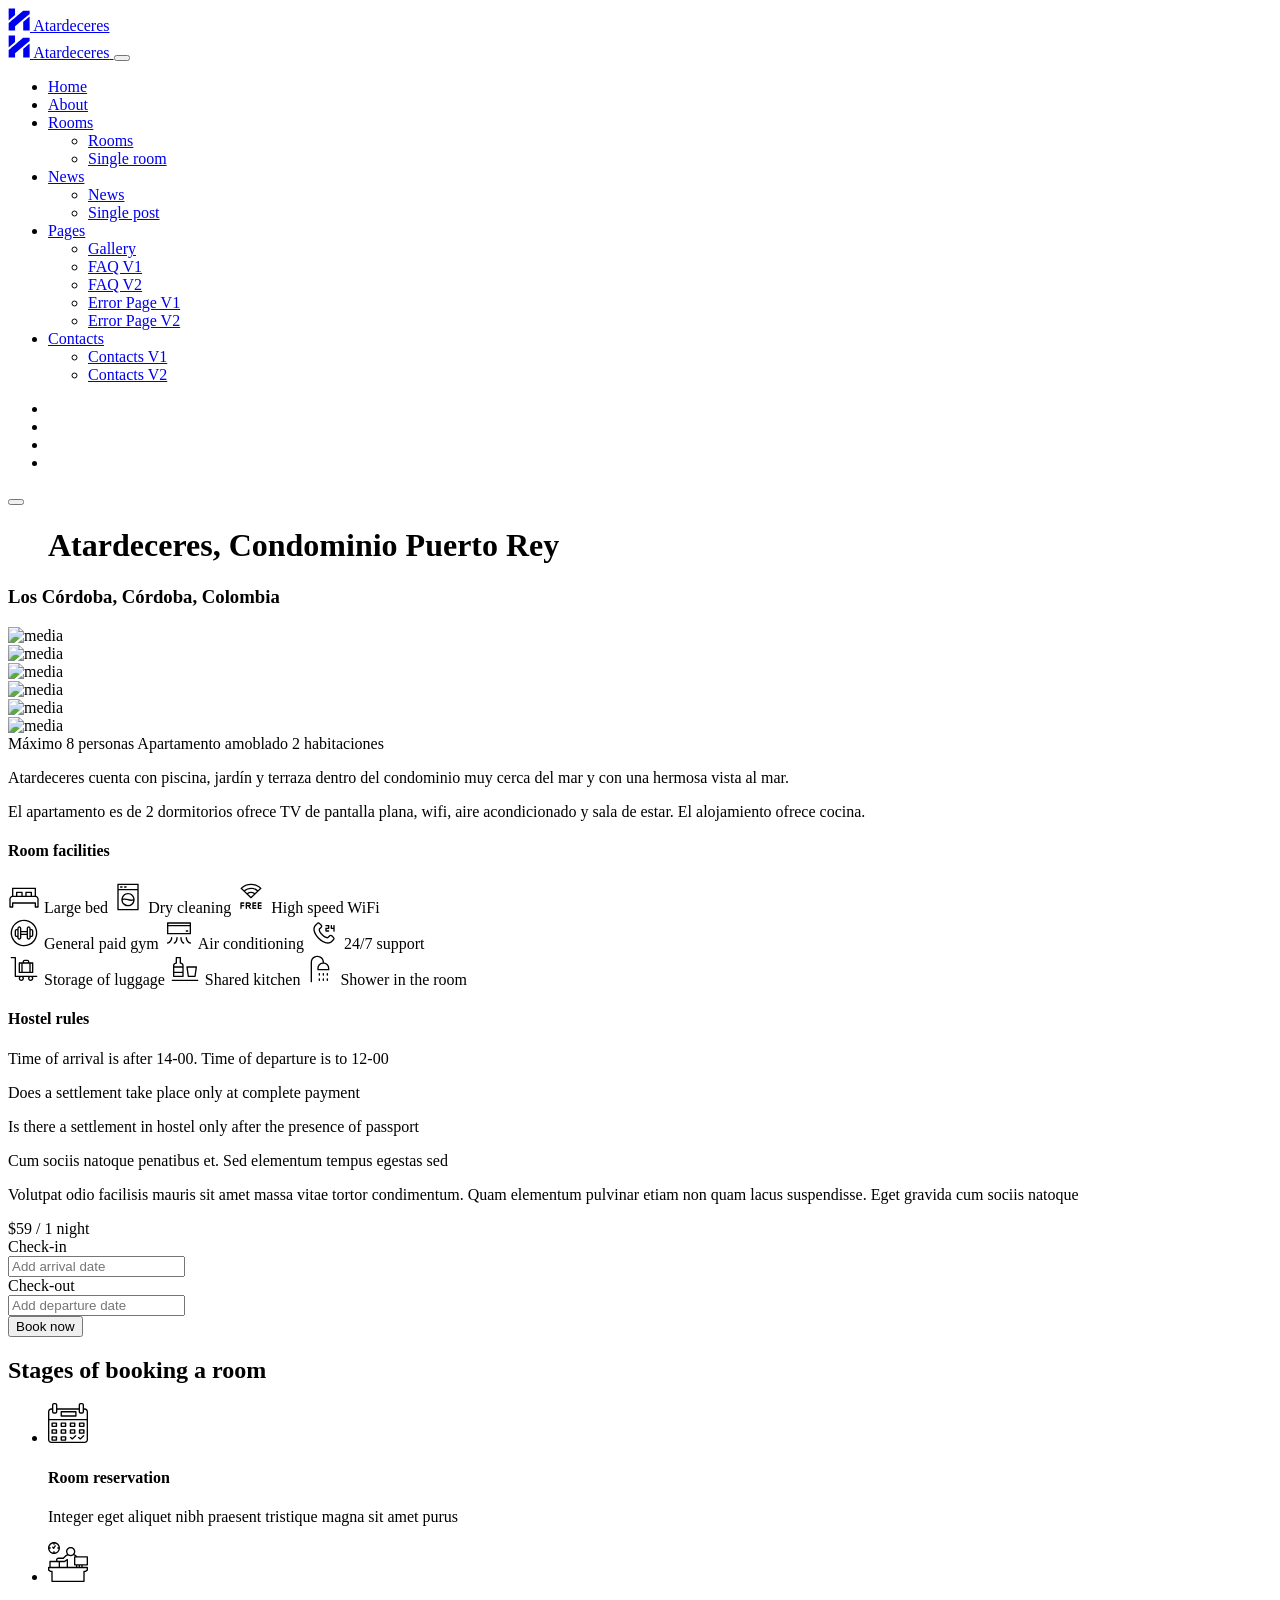
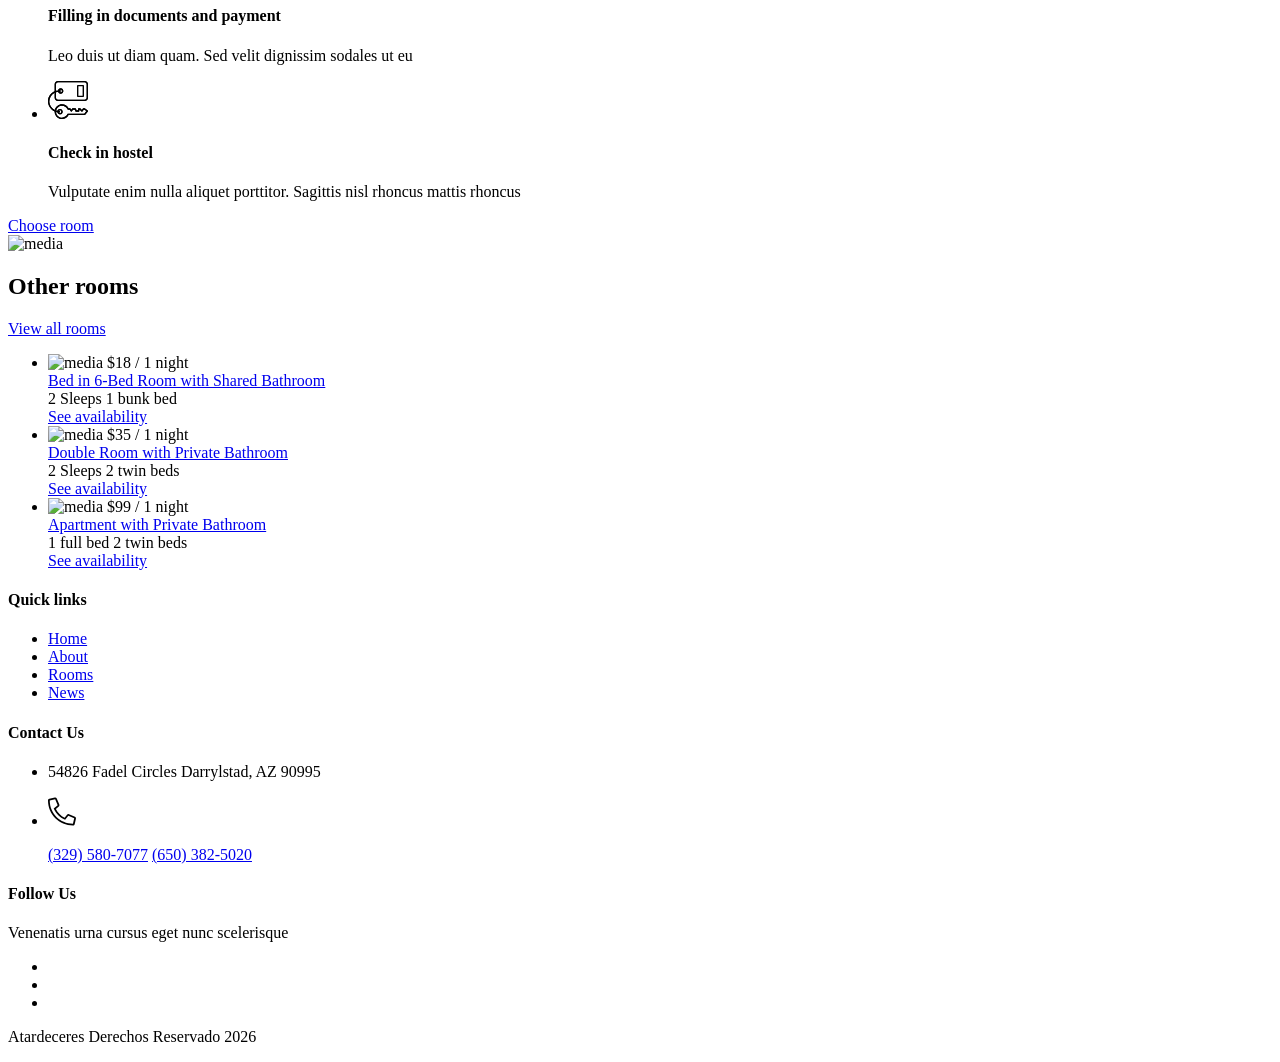
==== room.html @ 6c469a69 "Update room.html" ====
<!DOCTYPE html>
<html lang="es">
    <head>
        <meta charset="UTF-8" />
        <meta name="viewport" content="width=device-width, initial-scale=1.0, minimum-scale=1.0" />
        <meta http-equiv="X-UA-Compatible" content="ie=edge" />
        <title>Atardeceres | Alojamiento en Condominio Puerto Rey, Córdoba, Colombia</title>
        <script id="www-widgetapi-script" src="https://s.ytimg.com/yts/jsbin/www-widgetapi-vflS50iB-/www-widgetapi.js" async=""></script>
        <script src="https://www.youtube.com/player_api"></script>
        <link rel="stylesheet preload" as="style" href="css/preload.min.css" />
        <link rel="stylesheet preload" as="style" href="css/icomoon.css" />
        <link rel="stylesheet preload" as="style" href="css/libs.min.css" />

        <link rel="stylesheet" href="css/room.min.css" />
    </head>
    <body>
        <header class="header d-flex align-items-center" data-page="room">
            <div class="container position-relative d-flex justify-content-between align-items-center">
                <a class="brand d-flex align-items-center" href="index.html">
                    <span class="brand_logo theme-element">
                        <svg id="brandHeader" width="22" height="23" viewBox="0 0 22 23" fill="none" xmlns="http://www.w3.org/2000/svg">
                            <path
                                fill-rule="evenodd"
                                clip-rule="evenodd"
                                d="M7.03198 3.80281V7.07652L3.86083 9.75137L0.689673 12.4263L0.667474 6.56503C0.655304 3.34138 0.663875 0.654206 0.686587 0.593579C0.71907 0.506918 1.4043 0.488223 3.87994 0.506219L7.03198 0.529106V3.80281ZM21.645 4.36419V5.88433L17.0383 9.76316C14.5046 11.8966 11.2263 14.6552 9.75318 15.8934L7.07484 18.145V20.3225V22.5H3.85988H0.64502L0.667303 18.768L0.689673 15.036L2.56785 13.4609C3.60088 12.5946 6.85989 9.85244 9.81009 7.36726L15.1741 2.84867L18.4096 2.8464L21.645 2.84413V4.36419ZM21.645 15.5549V22.5H18.431H15.217V18.2638V14.0274L15.4805 13.7882C15.8061 13.4924 21.5939 8.61606 21.6236 8.61248C21.6353 8.61099 21.645 11.7351 21.645 15.5549Z"
                                fill="currentColor"
                            />
                        </svg>
                    </span>
                    <span class="brand_name">Atardeceres</span>
                </a>
                <div class="header_offcanvas offcanvas offcanvas-end" id="menuOffcanvas">
                    <div class="header_offcanvas-header d-flex justify-content-between align-content-center">
                        <a class="brand d-flex align-items-center" href="index.html">
                            <span class="brand_logo theme-element">
                                <svg
                                    id="brandOffset"
                                    width="22"
                                    height="23"
                                    viewBox="0 0 22 23"
                                    fill="none"
                                    xmlns="http://www.w3.org/2000/svg"
                                >
                                    <path
                                        fill-rule="evenodd"
                                        clip-rule="evenodd"
                                        d="M7.03198 3.80281V7.07652L3.86083 9.75137L0.689673 12.4263L0.667474 6.56503C0.655304 3.34138 0.663875 0.654206 0.686587 0.593579C0.71907 0.506918 1.4043 0.488223 3.87994 0.506219L7.03198 0.529106V3.80281ZM21.645 4.36419V5.88433L17.0383 9.76316C14.5046 11.8966 11.2263 14.6552 9.75318 15.8934L7.07484 18.145V20.3225V22.5H3.85988H0.64502L0.667303 18.768L0.689673 15.036L2.56785 13.4609C3.60088 12.5946 6.85989 9.85244 9.81009 7.36726L15.1741 2.84867L18.4096 2.8464L21.645 2.84413V4.36419ZM21.645 15.5549V22.5H18.431H15.217V18.2638V14.0274L15.4805 13.7882C15.8061 13.4924 21.5939 8.61606 21.6236 8.61248C21.6353 8.61099 21.645 11.7351 21.645 15.5549Z"
                                        fill="currentColor"
                                    />
                                </svg>
                            </span>
                            <span class="brand_name">Atardeceres</span>
                        </a>
                        <button class="close" type="button" data-bs-dismiss="offcanvas">
                            <i class="icon-close--entypo"></i>
                        </button>
                    </div>
                    <nav class="header_nav">
                        <ul class="header_nav-list">
                            <li class="header_nav-list_item">
                                <a class="nav-item" href="index.html" data-page="home">Home</a>
                            </li>
                            <li class="header_nav-list_item">
                                <a class="nav-item" href="about.html" data-page="about">About</a>
                            </li>
                            <li class="header_nav-list_item dropdown">
                                <a
                                    class="nav-link dropdown-toggle d-inline-flex align-items-center"
                                    href="rooms.html"
                                    data-bs-toggle="collapse"
                                    data-bs-target="#roomMenu"
                                    aria-expanded="false"
                                    aria-controls="roomMenu"
                                    data-page="rooms"
                                >
                                    Rooms
                                    <i class="icon-chevron_down--entypo icon"></i>
                                </a>
                                <div class="dropdown-menu collapse" id="roomMenu">
                                    <ul class="dropdown-list">
                                        <li class="list-item" data-main="true">
                                            <a class="dropdown-item nav-item" data-page="rooms" href="rooms.html">Rooms</a>
                                        </li>
                                        <li class="list-item">
                                            <a class="dropdown-item nav-item" data-page="room" href="room.html">Single room</a>
                                        </li>
                                    </ul>
                                </div>
                            </li>
                            <li class="header_nav-list_item dropdown">
                                <a
                                    class="nav-link dropdown-toggle d-inline-flex align-items-center"
                                    href="news.html"
                                    data-bs-toggle="collapse"
                                    data-bs-target="#newsMenu"
                                    aria-expanded="false"
                                    aria-controls="newsMenu"
                                    data-page="news"
                                >
                                    News
                                    <i class="icon-chevron_down--entypo icon"></i>
                                </a>
                                <div class="dropdown-menu collapse" id="newsMenu">
                                    <ul class="dropdown-list">
                                        <li class="list-item" data-main="true">
                                            <a class="dropdown-item nav-item" data-page="news" href="news.html">News</a>
                                        </li>
                                        <li class="list-item">
                                            <a class="dropdown-item nav-item" data-page="post" href="post.html">Single post</a>
                                        </li>
                                    </ul>
                                </div>
                            </li>
                            <li class="header_nav-list_item dropdown">
                                <a
                                    class="nav-link dropdown-toggle d-inline-flex align-items-center"
                                    href="#"
                                    data-bs-toggle="collapse"
                                    data-bs-target="#pagesMenu"
                                    aria-expanded="false"
                                    aria-controls="pagesMenu"
                                >
                                    Pages
                                    <i class="icon-chevron_down--entypo icon"></i>
                                </a>
                                <div class="dropdown-menu collapse" id="pagesMenu">
                                    <ul class="dropdown-list">
                                        <li class="list-item">
                                            <a class="dropdown-item nav-item" data-page="gallery" href="gallery.html">Gallery</a>
                                        </li>
                                        <li class="list-item">
                                            <a class="dropdown-item nav-item" data-page="faq01" href="faq.html">FAQ V1</a>
                                        </li>
                                        <li class="list-item">
                                            <a class="dropdown-item nav-item" data-page="faq02" href="faq2.html">FAQ V2</a>
                                        </li>
                                        <li class="list-item">
                                            <a class="dropdown-item nav-item" data-page="error01" href="error.html">Error Page V1</a>
                                        </li>
                                        <li class="list-item">
                                            <a class="dropdown-item nav-item" data-page="error02" href="404.html">Error Page V2</a>
                                        </li>
                                    </ul>
                                </div>
                            </li>
                            <li class="header_nav-list_item dropdown">
                                <a
                                    class="nav-link nav-link--contacts dropdown-toggle d-inline-flex align-items-center"
                                    href="#"
                                    data-bs-toggle="collapse"
                                    data-bs-target="#contactsMenu"
                                    aria-expanded="false"
                                    aria-controls="contactsMenu"
                                >
                                    Contacts
                                    <i class="icon-chevron_down--entypo icon"></i>
                                </a>
                                <div class="dropdown-menu collapse" id="contactsMenu">
                                    <ul class="dropdown-list">
                                        <li class="list-item">
                                            <a class="dropdown-item nav-item" data-page="contacts01" href="contacts.html">Contacts V1</a>
                                        </li>
                                        <li class="list-item">
                                            <a class="dropdown-item nav-item" data-page="contacts02" href="contacts2.html">Contacts V2</a>
                                        </li>
                                    </ul>
                                </div>
                            </li>
                        </ul>
                    </nav>
                    <ul class="socials d-flex align-items-center">
                        <li class="list-item">
                            <a class="link" href="">
                                <i class="icon-facebook"></i>
                            </a>
                        </li>
                        <li class="list-item">
                            <a class="link" href="">
                                <i class="icon-instagram"></i>
                            </a>
                        </li>
                        <li class="list-item">
                            <a class="link" href="">
                                <i class="icon-twitter"></i>
                            </a>
                        </li>
                        <li class="list-item">
                            <a class="link" href="">
                                <i class="icon-whatsapp"></i>
                            </a>
                        </li>
                    </ul>
                </div>
                <button class="header_trigger d-lg-none" type="button" data-bs-toggle="offcanvas" data-bs-target="#menuOffcanvas">
                    <i class="icon-stream"></i>
                </button>
            </div>
        </header>
        <header class="page">
            <div class="container">
                <ul class="breadcrumbs d-flex flex-wrap align-content-center">
                        <h1 class="page_title">Atardeceres, Condominio Puerto Rey</h1>
                </ul>
                <h3 class="page_title">Los Córdoba, Córdoba, Colombia</h3>
            </div>
        </header>
        <!-- single room content start -->
        <main>
            <!-- room section start -->
            <div class="room section">
                <div class="container">
                    <div class="room_main d-lg-flex flex-wrap align-items-start">
                        <div class="room_main-slider col-12 d-lg-flex">
                            <div class="room_main-slider_view col-lg-8">
                                <div class="swiper-wrapper">
                                    <div class="swiper-slide">
                                        <picture>
                                            <source data-srcset="img/placeholder.jpg" srcset="img/placeholder.jpg" />
                                            <img class="lazy" data-src="img/placeholder.jpg" src="img/placeholder.jpg" alt="media" />
                                        </picture>
                                    </div>
                                    <div class="swiper-slide">
                                        <picture>
                                            <source data-srcset="img/placeholder.jpg" srcset="img/placeholder.jpg" />
                                            <img class="lazy" data-src="img/placeholder.jpg" src="img/placeholder.jpg" alt="media" />
                                        </picture>
                                    </div>
                                    <div class="swiper-slide">
                                        <picture>
                                            <source data-srcset="img/placeholder.jpg" srcset="img/placeholder.jpg" />
                                            <img class="lazy" data-src="img/placeholder.jpg" src="img/placeholder.jpg" alt="media" />
                                        </picture>
                                    </div>
                                </div>
                                <div class="swiper-controls d-flex align-items-center justify-content-between">
                                    <a class="swiper-button-prev d-inline-flex align-items-center justify-content-center" href="#">
                                        <i class="icon-arrow_left icon"></i>
                                    </a>
                                    <a class="swiper-button-next d-inline-flex align-items-center justify-content-center" href="#">
                                        <i class="icon-arrow_right icon"></i>
                                    </a>
                                </div>
                            </div>
                            <div class="room_main-slider_thumbs">
                                <div class="swiper-wrapper">
                                    <div class="swiper-slide">
                                        <picture>
                                            <source data-srcset="img/placeholder.jpg" srcset="img/placeholder.jpg" />
                                            <img class="lazy" data-src="img/placeholder.jpg" src="img/placeholder.jpg" alt="media" />
                                        </picture>
                                    </div>
                                    <div class="swiper-slide">
                                        <picture>
                                            <source data-srcset="img/placeholder.jpg" srcset="img/placeholder.jpg" />
                                            <img class="lazy" data-src="img/placeholder.jpg" src="img/placeholder.jpg" alt="media" />
                                        </picture>
                                    </div>
                                    <div class="swiper-slide">
                                        <picture>
                                            <source data-srcset="img/placeholder.jpg" srcset="img/placeholder.jpg" />
                                            <img class="lazy" data-src="img/placeholder.jpg" src="img/placeholder.jpg" alt="media" />
                                        </picture>
                                    </div>
                                </div>
                            </div>
                        </div>
                        <div class="room_main-info col-lg-8">
                            <div class="amenities d-flex flex-wrap align-items-center">
                                <span class="amenities_item d-inline-flex align-items-center">
                                    <i class="icon-user icon"></i>
                                    Máximo 8 personas
                                </span>
                                <span class="amenities_item d-inline-flex align-items-center">
                                    <i class="icon-twin_bed icon"></i>
                                    Apartamento amoblado
                                </span>
                                <span class="amenities_item d-inline-flex align-items-center">
                                    <i class="icon-bunk_bed icon"></i>
                                    2 habitaciones
                                </span>
                            </div>
                            <div class="description">
                                <p class="description_text">
                                    Atardeceres cuenta con piscina, jardín y terraza dentro del condominio muy cerca del mar y con una hermosa vista al mar.
                                </p>
                                <p class="description_text">
                                    El apartamento es de 2 dormitorios ofrece TV de pantalla plana, wifi, aire acondicionado y sala de estar. El alojamiento ofrece cocina.
                                </p>
                            </div>
                            <section class="facilities">
                                <h4 class="facilities_header">Room facilities</h4>
                                <div class="facilities_list d-sm-flex flex-wrap">
                                    <div class="facilities_list-block">
                                        <span class="facilities_list-block_item d-flex align-items-center">
                                            <span class="icon">
                                                <svg
                                                    width="32"
                                                    height="32"
                                                    viewBox="0 0 32 32"
                                                    fill="none"
                                                    xmlns="http://www.w3.org/2000/svg"
                                                >
                                                    <path
                                                        d="M27.9997 14.7341V7.33329C27.9997 7.15648 27.9294 6.98691 27.8044 6.86189C27.6794 6.73686 27.5098 6.66663 27.333 6.66663H4.66634C4.48953 6.66663 4.31996 6.73686 4.19494 6.86189C4.06991 6.98691 3.99967 7.15648 3.99967 7.33329V14.7341C3.24737 14.8887 2.57136 15.2979 2.0856 15.8928C1.59985 16.4877 1.33405 17.2319 1.33301 18V26C1.33301 26.1768 1.40325 26.3463 1.52827 26.4714C1.65329 26.5964 1.82286 26.6666 1.99967 26.6666H4.66634C4.84315 26.6666 5.01272 26.5964 5.13775 26.4714C5.26277 26.3463 5.33301 26.1768 5.33301 26V22.6666H26.6663V26C26.6663 26.1768 26.7366 26.3463 26.8616 26.4714C26.9866 26.5964 27.1562 26.6666 27.333 26.6666H29.9997C30.1765 26.6666 30.3461 26.5964 30.4711 26.4714C30.5961 26.3463 30.6663 26.1768 30.6663 26V18C30.6654 17.2319 30.3996 16.4877 29.9138 15.8928C29.4281 15.2979 28.752 14.8886 27.9997 14.7341ZM5.33301 7.99996H26.6663V14.6666H23.9997V11.3333C23.9997 11.1565 23.9294 10.9869 23.8044 10.8619C23.6794 10.7369 23.5098 10.6666 23.333 10.6666H17.9997C17.8229 10.6666 17.6533 10.7369 17.5283 10.8619C17.4032 10.9869 17.333 11.1565 17.333 11.3333V14.6666H14.6663V11.3333C14.6663 11.1565 14.5961 10.9869 14.4711 10.8619C14.3461 10.7369 14.1765 10.6666 13.9997 10.6666H8.66634C8.48953 10.6666 8.31996 10.7369 8.19494 10.8619C8.06991 10.9869 7.99967 11.1565 7.99967 11.3333V14.6666H5.33301V7.99996ZM22.6663 14.6666H18.6663V12H22.6663V14.6666ZM13.333 14.6666H9.33301V12H13.333V14.6666ZM29.333 25.3333H27.9997V22C27.9997 21.8231 27.9294 21.6536 27.8044 21.5286C27.6794 21.4035 27.5098 21.3333 27.333 21.3333H4.66634C4.48953 21.3333 4.31996 21.4035 4.19494 21.5286C4.06991 21.6536 3.99967 21.8231 3.99967 22V25.3333H2.66634V18C2.66692 17.4697 2.87782 16.9613 3.25277 16.5864C3.62772 16.2114 4.13609 16.0005 4.66634 16H27.333C27.8633 16.0005 28.3716 16.2114 28.7466 16.5864C29.1215 16.9613 29.3324 17.4697 29.333 18V25.3333Z"
                                                        fill="currentColor"
                                                    />
                                                </svg>
                                            </span>
                                            Large bed
                                        </span>
                                        <span class="facilities_list-block_item d-flex align-items-center">
                                            <span class="icon">
                                                <svg
                                                    width="32"
                                                    height="32"
                                                    viewBox="0 0 32 32"
                                                    fill="none"
                                                    xmlns="http://www.w3.org/2000/svg"
                                                >
                                                    <path
                                                        d="M25.9997 2.66663H5.99967C5.82286 2.66663 5.65329 2.73686 5.52827 2.86189C5.40325 2.98691 5.33301 3.15648 5.33301 3.33329V28.6666C5.33301 28.8434 5.40325 29.013 5.52827 29.138C5.65329 29.2631 5.82286 29.3333 5.99967 29.3333H25.9997C26.1765 29.3333 26.3461 29.2631 26.4711 29.138C26.5961 29.013 26.6663 28.8434 26.6663 28.6666V3.33329C26.6663 3.15648 26.5961 2.98691 26.4711 2.86189C26.3461 2.73686 26.1765 2.66663 25.9997 2.66663ZM25.333 3.99996V7.99996H6.66634V3.99996H25.333ZM6.66634 28V9.33329H25.333V28H6.66634Z"
                                                        fill="currentColor"
                                                    />
                                                    <path
                                                        d="M8.66667 6.66658H10C10.1768 6.66658 10.3464 6.59635 10.4714 6.47132C10.5964 6.3463 10.6667 6.17673 10.6667 5.99992C10.6667 5.82311 10.5964 5.65354 10.4714 5.52851C10.3464 5.40349 10.1768 5.33325 10 5.33325H8.66667C8.48986 5.33325 8.32029 5.40349 8.19526 5.52851C8.07024 5.65354 8 5.82311 8 5.99992C8 6.17673 8.07024 6.3463 8.19526 6.47132C8.32029 6.59635 8.48986 6.66658 8.66667 6.66658Z"
                                                        fill="currentColor"
                                                    />
                                                    <path
                                                        d="M12.6667 6.66658H14C14.1768 6.66658 14.3464 6.59635 14.4714 6.47132C14.5964 6.3463 14.6667 6.17673 14.6667 5.99992C14.6667 5.82311 14.5964 5.65354 14.4714 5.52851C14.3464 5.40349 14.1768 5.33325 14 5.33325H12.6667C12.4899 5.33325 12.3203 5.40349 12.1953 5.52851C12.0702 5.65354 12 5.82311 12 5.99992C12 6.17673 12.0702 6.3463 12.1953 6.47132C12.3203 6.59635 12.4899 6.66658 12.6667 6.66658Z"
                                                        fill="currentColor"
                                                    />
                                                    <path
                                                        d="M15.9997 12C14.2388 12.0024 12.5502 12.7008 11.3021 13.943C10.054 15.1851 9.34746 16.8703 9.33661 18.6312C9.33621 18.6389 9.33441 18.646 9.33434 18.6537L9.33301 18.6667C9.33201 20.4321 10.0315 22.1258 11.2779 23.3761C12.5244 24.6263 14.2159 25.331 15.9813 25.3354C17.7468 25.3398 19.4418 24.6436 20.6945 23.3996C21.9472 22.1556 22.6551 20.4654 22.6629 18.7C22.6633 18.6926 22.6649 18.6856 22.6651 18.6781L22.6663 18.6667C22.6643 16.8992 21.9612 15.2047 20.7114 13.9549C19.4616 12.7051 17.7672 12.0021 15.9997 12ZM15.9997 13.3333C17.3298 13.3374 18.6101 13.8393 19.5886 14.7404C20.567 15.6414 21.1725 16.8761 21.2859 18.2014C19.1854 18.8842 17.7213 18.4739 16.1859 18.0267C14.6181 17.5673 13.0033 17.0973 10.7631 17.7107C10.9867 16.484 11.6329 15.3744 12.5896 14.5748C13.5462 13.7751 14.7528 13.3358 15.9997 13.3333ZM15.9997 24C14.6692 23.996 13.3885 23.4938 12.41 22.5924C11.4314 21.691 10.826 20.4558 10.713 19.1301C12.8093 18.4465 14.2755 18.8568 15.812 19.3067C16.8826 19.6719 18.0014 19.8766 19.132 19.9141C19.8438 19.909 20.5517 19.8084 21.2367 19.615C21.0148 20.8432 20.3691 21.9546 19.4122 22.7558C18.4553 23.5571 17.2477 23.9973 15.9997 24Z"
                                                        fill="currentColor"
                                                    />
                                                </svg>
                                            </span>
                                            Dry cleaning
                                        </span>
                                        <span class="facilities_list-block_item d-flex align-items-center">
                                            <span class="icon">
                                                <svg
                                                    width="32"
                                                    height="32"
                                                    viewBox="0 0 32 32"
                                                    fill="none"
                                                    xmlns="http://www.w3.org/2000/svg"
                                                >
                                                    <path
                                                        d="M26.2786 7.84667C26.3436 7.78509 26.3956 7.71106 26.4314 7.62899C26.4671 7.54691 26.4861 7.45848 26.487 7.36895C26.4879 7.27942 26.4708 7.19062 26.4367 7.10783C26.4026 7.02505 26.3522 6.94997 26.2884 6.88707C23.5465 4.18306 19.8503 2.66711 15.9994 2.66711C12.1484 2.66711 8.45223 4.18306 5.7103 6.88707C5.64658 6.94997 5.59616 7.02505 5.56205 7.10783C5.52795 7.19062 5.51084 7.27942 5.51175 7.36895C5.51267 7.45848 5.53158 7.54691 5.56738 7.62899C5.60317 7.71106 5.65511 7.78509 5.7201 7.84667L8.6289 10.6032L15.541 17.1514C15.6649 17.2685 15.8289 17.3337 15.9994 17.3337C16.1698 17.3337 16.3338 17.2685 16.4577 17.1514L26.2786 7.84667ZM10.0723 10.1333C11.7398 8.75474 13.8358 8.00054 15.9994 8.00054C18.163 8.00054 20.2589 8.75474 21.9264 10.1333L19.9357 12.0195C18.7895 11.1932 17.4123 10.7485 15.9994 10.7485C14.5864 10.7485 13.2092 11.1932 12.063 12.0195L10.0723 10.1333ZM15.9994 4.00001C19.2628 3.99296 22.414 5.19111 24.8483 7.36461L22.8923 9.21794C20.973 7.57171 18.5279 6.66674 15.9994 6.66674C13.4708 6.66674 11.0257 7.57171 9.10643 9.21794L7.15043 7.36461C9.58478 5.19111 12.7359 3.99296 15.9994 4.00001ZM13.0255 12.931C13.9048 12.3403 14.9401 12.0248 15.9994 12.0248C17.0587 12.0248 18.094 12.3403 18.9732 12.931L15.9994 15.7487L13.0255 12.931Z"
                                                        fill="currentColor"
                                                    />
                                                    <path
                                                        d="M8.66634 22.6667C8.84315 22.6667 9.01272 22.5965 9.13774 22.4714C9.26277 22.3464 9.33301 22.1769 9.33301 22C9.33301 21.8232 9.26277 21.6537 9.13774 21.5286C9.01272 21.4036 8.84315 21.3334 8.66634 21.3334H5.99967C5.82286 21.3334 5.65329 21.4036 5.52827 21.5286C5.40325 21.6537 5.33301 21.8232 5.33301 22V27.3334C5.33301 27.5102 5.40325 27.6798 5.52827 27.8048C5.65329 27.9298 5.82286 28 5.99967 28C6.17649 28 6.34605 27.9298 6.47108 27.8048C6.5961 27.6798 6.66634 27.5102 6.66634 27.3334V25.3334H8.66634C8.84315 25.3334 9.01272 25.2631 9.13774 25.1381C9.26277 25.0131 9.33301 24.8435 9.33301 24.6667C9.33301 24.4899 9.26277 24.3203 9.13774 24.1953C9.01272 24.0703 8.84315 24 8.66634 24H6.66634V22.6667H8.66634Z"
                                                        fill="currentColor"
                                                    />
                                                    <path
                                                        d="M15.9993 23.3334C15.9988 22.8031 15.7879 22.2947 15.4129 21.9198C15.038 21.5449 14.5296 21.334 13.9993 21.3334H11.3327C11.1559 21.3334 10.9863 21.4036 10.8613 21.5286C10.7363 21.6537 10.666 21.8232 10.666 22V27.3334C10.666 27.5102 10.7363 27.6798 10.8613 27.8048C10.9863 27.9298 11.1559 28 11.3327 28C11.5095 28 11.6791 27.9298 11.8041 27.8048C11.9291 27.6798 11.9993 27.5102 11.9993 27.3334V25.3334H12.9993L14.7993 27.7334C14.8519 27.8034 14.9177 27.8624 14.993 27.907C15.0684 27.9516 15.1517 27.981 15.2384 27.9933C15.3251 28.0057 15.4133 28.0009 15.4981 27.9792C15.5829 27.9575 15.6626 27.9192 15.7327 27.8667C15.8027 27.8142 15.8617 27.7484 15.9063 27.673C15.9509 27.5977 15.9803 27.5143 15.9926 27.4277C16.005 27.341 16.0002 27.2527 15.9785 27.1679C15.9568 27.0831 15.9185 27.0034 15.866 26.9334L14.5912 25.2334C14.9978 25.1081 15.3537 24.8562 15.607 24.5144C15.8603 24.1726 15.9978 23.7588 15.9993 23.3334ZM13.9993 24H11.9993V22.6667H13.9993C14.1762 22.6667 14.3457 22.7369 14.4708 22.862C14.5958 22.987 14.666 23.1566 14.666 23.3334C14.666 23.5102 14.5958 23.6798 14.4708 23.8048C14.3457 23.9298 14.1762 24 13.9993 24Z"
                                                        fill="currentColor"
                                                    />
                                                    <path
                                                        d="M20.6663 22.6667C20.8432 22.6667 21.0127 22.5965 21.1377 22.4714C21.2628 22.3464 21.333 22.1769 21.333 22C21.333 21.8232 21.2628 21.6537 21.1377 21.5286C21.0127 21.4036 20.8432 21.3334 20.6663 21.3334H17.9997C17.8229 21.3334 17.6533 21.4036 17.5283 21.5286C17.4032 21.6537 17.333 21.8232 17.333 22V27.3334C17.333 27.5102 17.4032 27.6798 17.5283 27.8048C17.6533 27.9298 17.8229 28 17.9997 28H20.6663C20.8432 28 21.0127 27.9298 21.1377 27.8048C21.2628 27.6798 21.333 27.5102 21.333 27.3334C21.333 27.1566 21.2628 26.987 21.1377 26.862C21.0127 26.7369 20.8432 26.6667 20.6663 26.6667H18.6663V25.3334H20.6663C20.8432 25.3334 21.0127 25.2631 21.1377 25.1381C21.2628 25.0131 21.333 24.8435 21.333 24.6667C21.333 24.4899 21.2628 24.3203 21.1377 24.1953C21.0127 24.0703 20.8432 24 20.6663 24H18.6663V22.6667H20.6663Z"
                                                        fill="currentColor"
                                                    />
                                                    <path
                                                        d="M25.9993 25.3334C26.1762 25.3334 26.3457 25.2631 26.4708 25.1381C26.5958 25.0131 26.666 24.8435 26.666 24.6667C26.666 24.4899 26.5958 24.3203 26.4708 24.1953C26.3457 24.0703 26.1762 24 25.9993 24H23.9993V22.6667H25.9993C26.1762 22.6667 26.3457 22.5965 26.4708 22.4714C26.5958 22.3464 26.666 22.1769 26.666 22C26.666 21.8232 26.5958 21.6537 26.4708 21.5286C26.3457 21.4036 26.1762 21.3334 25.9993 21.3334H23.3327C23.1559 21.3334 22.9863 21.4036 22.8613 21.5286C22.7363 21.6537 22.666 21.8232 22.666 22V27.3334C22.666 27.5102 22.7363 27.6798 22.8613 27.8048C22.9863 27.9298 23.1559 28 23.3327 28H25.9993C26.1762 28 26.3457 27.9298 26.4708 27.8048C26.5958 27.6798 26.666 27.5102 26.666 27.3334C26.666 27.1566 26.5958 26.987 26.4708 26.862C26.3457 26.7369 26.1762 26.6667 25.9993 26.6667H23.9993V25.3334H25.9993Z"
                                                        fill="currentColor"
                                                    />
                                                </svg>
                                            </span>
                                            High speed WiFi
                                        </span>
                                    </div>
                                    <div class="facilities_list-block">
                                        <span class="facilities_list-block_item d-flex align-items-center">
                                            <span class="icon">
                                                <svg
                                                    width="32"
                                                    height="32"
                                                    viewBox="0 0 32 32"
                                                    fill="none"
                                                    xmlns="http://www.w3.org/2000/svg"
                                                >
                                                    <path
                                                        d="M16.0003 2.66663C13.3632 2.66663 10.7854 3.44861 8.59273 4.9137C6.40007 6.37878 4.69111 8.46116 3.68194 10.8975C2.67277 13.3339 2.40872 16.0148 2.92319 18.6012C3.43766 21.1876 4.70754 23.5634 6.57224 25.4281C8.43694 27.2928 10.8127 28.5626 13.3991 29.0771C15.9855 29.5916 18.6664 29.3275 21.1028 28.3184C23.5391 27.3092 25.6215 25.6002 27.0866 23.4076C28.5517 21.2149 29.3337 18.637 29.3337 16C29.3297 12.4649 27.9237 9.07585 25.4241 6.57622C22.9244 4.07658 19.5353 2.67056 16.0003 2.66663ZM16.0003 28C13.627 28 11.3069 27.2962 9.33349 25.9776C7.3601 24.659 5.82203 22.7849 4.91378 20.5922C4.00553 18.3994 3.76789 15.9866 4.23091 13.6589C4.69393 11.3311 5.83682 9.19291 7.51505 7.51468C9.19328 5.83645 11.3315 4.69356 13.6592 4.23054C15.987 3.76751 18.3998 4.00515 20.5925 4.9134C22.7852 5.82166 24.6594 7.35973 25.978 9.33312C27.2965 11.3065 28.0003 13.6266 28.0003 16C27.9966 19.1814 26.7312 22.2315 24.4815 24.4812C22.2319 26.7308 19.1818 27.9963 16.0003 28Z"
                                                        fill="currentColor"
                                                    />
                                                    <path
                                                        d="M23.3337 11.9999H22.667V11.3333C22.667 10.8028 22.4563 10.2941 22.0812 9.91904C21.7061 9.54397 21.1974 9.33325 20.667 9.33325C20.1366 9.33325 19.6279 9.54397 19.2528 9.91904C18.8777 10.2941 18.667 10.8028 18.667 11.3333V13.9999H13.3337V11.3333C13.3337 10.8028 13.1229 10.2941 12.7479 9.91904C12.3728 9.54397 11.8641 9.33325 11.3337 9.33325C10.8032 9.33325 10.2945 9.54397 9.91945 9.91904C9.54437 10.2941 9.33366 10.8028 9.33366 11.3333V11.9999H8.66699C8.13674 12.0005 7.62837 12.2114 7.25342 12.5863C6.87848 12.9613 6.66757 13.4697 6.66699 13.9999V17.9999C6.66757 18.5302 6.87848 19.0385 7.25342 19.4135C7.62837 19.7884 8.13674 19.9993 8.66699 19.9999H9.33366V20.6666C9.33366 21.197 9.54437 21.7057 9.91945 22.0808C10.2945 22.4559 10.8032 22.6666 11.3337 22.6666C11.8641 22.6666 12.3728 22.4559 12.7479 22.0808C13.1229 21.7057 13.3337 21.197 13.3337 20.6666V17.9999H18.667V20.6666C18.667 21.197 18.8777 21.7057 19.2528 22.0808C19.6279 22.4559 20.1366 22.6666 20.667 22.6666C21.1974 22.6666 21.7061 22.4559 22.0812 22.0808C22.4563 21.7057 22.667 21.197 22.667 20.6666V19.9999H23.3337C23.8639 19.9993 24.3723 19.7884 24.7472 19.4135C25.1222 19.0385 25.3331 18.5302 25.3337 17.9999V13.9999C25.3331 13.4697 25.1222 12.9613 24.7472 12.5863C24.3723 12.2114 23.8639 12.0005 23.3337 11.9999ZM8.66699 18.6666C8.49021 18.6665 8.32071 18.5962 8.1957 18.4712C8.0707 18.3462 8.00043 18.1767 8.00033 17.9999V13.9999C8.00043 13.8231 8.0707 13.6536 8.1957 13.5286C8.32071 13.4036 8.49021 13.3334 8.66699 13.3333H9.33366V18.6666H8.66699ZM12.0003 20.6666C12.0003 20.8434 11.9301 21.013 11.8051 21.138C11.68 21.263 11.5105 21.3333 11.3337 21.3333C11.1568 21.3333 10.9873 21.263 10.8623 21.138C10.7372 21.013 10.667 20.8434 10.667 20.6666V11.3333C10.667 11.1564 10.7372 10.9869 10.8623 10.8618C10.9873 10.7368 11.1568 10.6666 11.3337 10.6666C11.5105 10.6666 11.68 10.7368 11.8051 10.8618C11.9301 10.9869 12.0003 11.1564 12.0003 11.3333V20.6666ZM13.3337 16.6666V15.3333H18.667V16.6666H13.3337ZM21.3337 20.6666C21.3337 20.8434 21.2634 21.013 21.1384 21.138C21.0134 21.263 20.8438 21.3333 20.667 21.3333C20.4902 21.3333 20.3206 21.263 20.1956 21.138C20.0706 21.013 20.0003 20.8434 20.0003 20.6666V11.3333C20.0003 11.1564 20.0706 10.9869 20.1956 10.8618C20.3206 10.7368 20.4902 10.6666 20.667 10.6666C20.8438 10.6666 21.0134 10.7368 21.1384 10.8618C21.2634 10.9869 21.3337 11.1564 21.3337 11.3333V20.6666ZM24.0003 17.9999C24.0001 18.1767 23.9298 18.3461 23.8048 18.4711C23.6798 18.596 23.5104 18.6664 23.3337 18.6666H22.667V13.3333H23.3337C23.5104 13.3335 23.6798 13.4038 23.8048 13.5288C23.9298 13.6537 24.0001 13.8232 24.0003 13.9999V17.9999Z"
                                                        fill="currentColor"
                                                    />
                                                </svg>
                                            </span>
                                            General paid gym
                                        </span>
                                        <span class="facilities_list-block_item d-flex align-items-center">
                                            <span class="icon">
                                                <svg
                                                    width="32"
                                                    height="32"
                                                    viewBox="0 0 32 32"
                                                    fill="none"
                                                    xmlns="http://www.w3.org/2000/svg"
                                                >
                                                    <path
                                                        d="M27.3333 5.33337H4.66667C4.48986 5.33337 4.32029 5.40361 4.19526 5.52864C4.07024 5.65366 4 5.82323 4 6.00004V16.6667C4 16.8435 4.07024 17.0131 4.19526 17.1381C4.32029 17.2631 4.48986 17.3334 4.66667 17.3334H27.3333C27.5101 17.3334 27.6797 17.2631 27.8047 17.1381C27.9298 17.0131 28 16.8435 28 16.6667V6.00004C28 5.82323 27.9298 5.65366 27.8047 5.52864C27.6797 5.40361 27.5101 5.33337 27.3333 5.33337ZM26.6667 6.66671V8.00004H5.33333V6.66671H26.6667ZM5.33333 16V9.33337H26.6667V16H5.33333Z"
                                                        fill="currentColor"
                                                    />
                                                    <path
                                                        d="M8.66667 20C8.48986 20 8.32029 20.0702 8.19526 20.1953C8.07024 20.3203 8 20.4899 8 20.6667C8 23.0133 5.54947 25.3333 4.66667 25.3333C4.48986 25.3333 4.32029 25.4036 4.19526 25.5286C4.07024 25.6536 4 25.8232 4 26C4 26.1768 4.07024 26.3464 4.19526 26.4714C4.32029 26.5964 4.48986 26.6667 4.66667 26.6667C6.38 26.6667 9.33333 23.7018 9.33333 20.6667C9.33333 20.4899 9.26309 20.3203 9.13807 20.1953C9.01305 20.0702 8.84348 20 8.66667 20Z"
                                                        fill="currentColor"
                                                    />
                                                    <path
                                                        d="M27.3337 25.3333C26.4509 25.3333 24.0003 23.0133 24.0003 20.6667C24.0003 20.4899 23.9301 20.3203 23.8051 20.1953C23.68 20.0702 23.5105 20 23.3337 20C23.1568 20 22.9873 20.0702 22.8623 20.1953C22.7372 20.3203 22.667 20.4899 22.667 20.6667C22.667 23.7018 25.6203 26.6667 27.3337 26.6667C27.5105 26.6667 27.68 26.5964 27.8051 26.4714C27.9301 26.3464 28.0003 26.1768 28.0003 26C28.0003 25.8232 27.9301 25.6536 27.8051 25.5286C27.68 25.4036 27.5105 25.3333 27.3337 25.3333Z"
                                                        fill="currentColor"
                                                    />
                                                    <path
                                                        d="M14.0003 20C13.8235 20 13.6539 20.0702 13.5289 20.1953C13.4039 20.3203 13.3337 20.4899 13.3337 20.6667C13.3337 23.1523 12.0876 25.3333 11.3337 25.3333C11.1568 25.3333 10.9873 25.4036 10.8623 25.5286C10.7372 25.6536 10.667 25.8232 10.667 26C10.667 26.1768 10.7372 26.3464 10.8623 26.4714C10.9873 26.5964 11.1568 26.6667 11.3337 26.6667C13.2412 26.6667 14.667 23.4987 14.667 20.6667C14.667 20.4899 14.5968 20.3203 14.4717 20.1953C14.3467 20.0702 14.1771 20 14.0003 20Z"
                                                        fill="currentColor"
                                                    />
                                                    <path
                                                        d="M20.6663 25.3333C19.9124 25.3333 18.6663 23.1523 18.6663 20.6667C18.6663 20.4899 18.5961 20.3203 18.4711 20.1953C18.3461 20.0702 18.1765 20 17.9997 20C17.8229 20 17.6533 20.0702 17.5283 20.1953C17.4032 20.3203 17.333 20.4899 17.333 20.6667C17.333 23.4987 18.7588 26.6667 20.6663 26.6667C20.8432 26.6667 21.0127 26.5964 21.1377 26.4714C21.2628 26.3464 21.333 26.1768 21.333 26C21.333 25.8232 21.2628 25.6536 21.1377 25.5286C21.0127 25.4036 20.8432 25.3333 20.6663 25.3333Z"
                                                        fill="currentColor"
                                                    />
                                                    <path
                                                        d="M24.667 13.3334H23.3337C23.1568 13.3334 22.9873 13.4036 22.8623 13.5286C22.7372 13.6537 22.667 13.8232 22.667 14C22.667 14.1769 22.7372 14.3464 22.8623 14.4714C22.9873 14.5965 23.1568 14.6667 23.3337 14.6667H24.667C24.8438 14.6667 25.0134 14.5965 25.1384 14.4714C25.2634 14.3464 25.3337 14.1769 25.3337 14C25.3337 13.8232 25.2634 13.6537 25.1384 13.5286C25.0134 13.4036 24.8438 13.3334 24.667 13.3334Z"
                                                        fill="currentColor"
                                                    />
                                                </svg>
                                            </span>
                                            Air conditioning
                                        </span>
                                        <span class="facilities_list-block_item d-flex align-items-center">
                                            <span class="icon">
                                                <svg
                                                    width="32"
                                                    height="32"
                                                    viewBox="0 0 32 32"
                                                    fill="none"
                                                    xmlns="http://www.w3.org/2000/svg"
                                                >
                                                    <path
                                                        d="M24.1777 18.2559C23.7953 17.8906 23.2868 17.6868 22.7579 17.6868C22.2291 17.6868 21.7205 17.8906 21.3381 18.2559L19.5669 20.0271C18.5141 20.2346 16.506 19.12 14.6919 17.3084C12.8803 15.4956 11.7676 13.4863 11.9719 12.4322L13.7431 10.66C14.1188 10.2831 14.3298 9.77268 14.3298 9.24054C14.3298 8.70839 14.1188 8.19794 13.7431 7.82104L11.8457 5.92324C11.4684 5.54793 10.9579 5.33729 10.4258 5.3374C9.89361 5.33751 9.38317 5.54837 9.00608 5.92384L7.10861 7.8213C3.36321 11.5674 6.08195 17.6976 10.1929 21.808C12.9337 24.548 16.5711 26.6693 19.8011 26.6693C20.6132 26.6852 21.42 26.5357 22.1724 26.2299C22.9248 25.924 23.6071 25.4682 24.1777 24.8903L26.0751 22.9934C26.4517 22.6167 26.6632 22.106 26.6632 21.5734C26.6632 21.0408 26.4517 20.53 26.0751 20.1534L24.1777 18.2559ZM25.1329 22.0508L23.2355 23.9482C21.5242 25.6595 19.248 25.4624 17.6382 24.9952C15.1658 24.1705 12.933 22.7528 11.1351 20.8658C9.24779 19.0675 7.8296 16.8343 7.00455 14.3614C6.53601 12.7536 6.33788 10.4768 8.05081 8.7635L9.94828 6.8667C10.075 6.74014 10.2467 6.66901 10.4258 6.66889C10.6048 6.66878 10.7766 6.7397 10.9035 6.8661L12.8009 8.7635C12.9272 8.89026 12.9981 9.06189 12.9981 9.2408C12.9981 9.41972 12.9272 9.59134 12.8009 9.7181L10.9035 11.6155C10.8302 11.6885 10.775 11.7775 10.7421 11.8755C10.1213 13.7378 11.8888 16.3894 13.7497 18.2504C15.6119 20.1104 18.2642 21.8735 20.1226 21.256C20.2206 21.2232 20.3096 21.1682 20.3826 21.0952L22.28 19.1985C22.4085 19.0753 22.5795 19.0065 22.7575 19.0064C22.9355 19.0062 23.1066 19.0748 23.2353 19.1978L25.1329 21.0962C25.1956 21.1588 25.2453 21.2332 25.2793 21.3151C25.3132 21.397 25.3307 21.4848 25.3307 21.5735C25.3307 21.6621 25.3132 21.7499 25.2793 21.8318C25.2453 21.9137 25.1956 21.9881 25.1329 22.0508Z"
                                                        fill="currentColor"
                                                    />
                                                    <path
                                                        d="M18.0012 14.664H20.6665C20.7546 14.6649 20.8419 14.6483 20.9235 14.6152C21.0051 14.5821 21.0794 14.5332 21.142 14.4712C21.2045 14.4092 21.2542 14.3355 21.2881 14.2542C21.322 14.1729 21.3395 14.0858 21.3395 13.9977C21.3395 13.9096 21.322 13.8224 21.2881 13.7412C21.2542 13.6599 21.2045 13.5861 21.142 13.5242C21.0794 13.4622 21.0051 13.4133 20.9235 13.3802C20.8419 13.3471 20.7546 13.3305 20.6665 13.3314H18.6676V11.9987H20.6665C20.7541 11.9988 20.8408 11.9816 20.9217 11.9482C21.0027 11.9147 21.0762 11.8656 21.1381 11.8037C21.2 11.7417 21.2491 11.6682 21.2826 11.5873C21.3161 11.5064 21.3333 11.4196 21.3332 11.3321V8.66719C21.3332 8.57964 21.316 8.49294 21.2825 8.41205C21.249 8.33117 21.1999 8.25767 21.138 8.19578C21.0761 8.13389 21.0026 8.08482 20.9217 8.05137C20.8407 8.01793 20.754 8.00076 20.6665 8.00085H18.0012C17.8257 8.00261 17.6579 8.07358 17.5344 8.19835C17.4109 8.32311 17.3416 8.49159 17.3416 8.66715C17.3416 8.84272 17.4109 9.0112 17.5344 9.13596C17.6579 9.26073 17.8257 9.3317 18.0012 9.33346H20.0002V10.6661H18.0012C17.9137 10.6661 17.8271 10.6833 17.7462 10.7167C17.6653 10.7502 17.5919 10.7993 17.53 10.8611C17.4681 10.923 17.419 10.9965 17.3856 11.0774C17.3521 11.1582 17.3349 11.2449 17.335 11.3324V13.9977C17.3349 14.0852 17.3521 14.1718 17.3856 14.2527C17.419 14.3336 17.4681 14.407 17.53 14.4689C17.5919 14.5308 17.6653 14.5799 17.7462 14.6134C17.827 14.6468 17.9137 14.664 18.0012 14.664Z"
                                                        fill="currentColor"
                                                    />
                                                    <path
                                                        d="M25.9966 8.00085C25.9091 8.0008 25.8224 8.018 25.7416 8.05147C25.6607 8.08494 25.5872 8.13402 25.5254 8.1959C25.4635 8.25779 25.4144 8.33126 25.3809 8.41213C25.3475 8.493 25.3303 8.57967 25.3303 8.66719V10.6661H23.9977V8.66719C23.9922 8.49411 23.9196 8.32996 23.7953 8.20947C23.6709 8.08898 23.5045 8.0216 23.3314 8.0216C23.1582 8.0216 22.9918 8.08898 22.8675 8.20947C22.7431 8.32996 22.6705 8.49411 22.665 8.66719V11.3324C22.6649 11.4199 22.6821 11.5066 22.7156 11.5875C22.749 11.6685 22.7981 11.742 22.86 11.8039C22.9219 11.8658 22.9953 11.9149 23.0762 11.9484C23.1571 11.9819 23.2438 11.9991 23.3314 11.9991H25.3303V13.998C25.3358 14.1711 25.4084 14.3352 25.5327 14.4557C25.6571 14.5762 25.8235 14.6436 25.9966 14.6436C26.1698 14.6436 26.3362 14.5762 26.4605 14.4557C26.5849 14.3352 26.6575 14.1711 26.663 13.998V8.66719C26.663 8.57967 26.6458 8.493 26.6124 8.41213C26.5789 8.33126 26.5298 8.25779 26.4679 8.1959C26.406 8.13402 26.3326 8.08494 26.2517 8.05147C26.1708 8.018 26.0842 8.0008 25.9966 8.00085Z"
                                                        fill="currentColor"
                                                    />
                                                </svg>
                                            </span>
                                            24/7 support
                                        </span>
                                    </div>
                                    <div class="facilities_list-block">
                                        <span class="facilities_list-block_item d-flex align-items-center">
                                            <span class="icon">
                                                <svg
                                                    width="32"
                                                    height="32"
                                                    viewBox="0 0 32 32"
                                                    fill="none"
                                                    xmlns="http://www.w3.org/2000/svg"
                                                >
                                                    <path
                                                        d="M28.667 22.6667H8.00033V4.66667C8.00033 4.48986 7.93009 4.32029 7.80506 4.19526C7.68004 4.07024 7.51047 4 7.33366 4H3.33366C3.15685 4 2.98728 4.07024 2.86225 4.19526C2.73723 4.32029 2.66699 4.48986 2.66699 4.66667C2.66699 4.84348 2.73723 5.01305 2.86225 5.13807C2.98728 5.2631 3.15685 5.33333 3.33366 5.33333H6.66699V23.3333C6.66699 23.5101 6.73723 23.6797 6.86225 23.8047C6.98728 23.9298 7.15685 24 7.33366 24H11.0379C10.7977 24.4035 10.6697 24.8638 10.667 25.3333C10.667 26.0406 10.9479 26.7189 11.448 27.219C11.9481 27.719 12.6264 28 13.3337 28C14.0409 28 14.7192 27.719 15.2193 27.219C15.7194 26.7189 16.0003 26.0406 16.0003 25.3333C15.9976 24.8638 15.8696 24.4035 15.6294 24H20.3713C20.1311 24.4035 20.003 24.8638 20.0003 25.3333C20.0003 26.0406 20.2813 26.7189 20.7814 27.219C21.2815 27.719 21.9597 28 22.667 28C23.3742 28 24.0525 27.719 24.5526 27.219C25.0527 26.7189 25.3337 26.0406 25.3337 25.3333C25.331 24.8638 25.2029 24.4035 24.9627 24H28.667C28.8438 24 29.0134 23.9298 29.1384 23.8047C29.2634 23.6797 29.3337 23.5101 29.3337 23.3333C29.3337 23.1565 29.2634 22.987 29.1384 22.8619C29.0134 22.7369 28.8438 22.6667 28.667 22.6667ZM14.667 25.3333C14.667 25.597 14.5888 25.8548 14.4423 26.0741C14.2958 26.2934 14.0875 26.4643 13.8439 26.5652C13.6003 26.6661 13.3322 26.6925 13.0735 26.641C12.8149 26.5896 12.5773 26.4626 12.3909 26.2761C12.2044 26.0897 12.0774 25.8521 12.0259 25.5935C11.9745 25.3348 12.0009 25.0667 12.1018 24.8231C12.2027 24.5795 12.3736 24.3712 12.5929 24.2247C12.8122 24.0782 13.07 24 13.3337 24C13.6872 24.0004 14.0261 24.1409 14.2761 24.3909C14.5261 24.6409 14.6666 24.9798 14.667 25.3333ZM24.0003 25.3333C24.0003 25.597 23.9221 25.8548 23.7756 26.0741C23.6291 26.2934 23.4209 26.4643 23.1772 26.5652C22.9336 26.6661 22.6655 26.6925 22.4069 26.641C22.1482 26.5896 21.9107 26.4626 21.7242 26.2761C21.5377 26.0897 21.4107 25.8521 21.3593 25.5935C21.3078 25.3348 21.3342 25.0667 21.4352 24.8231C21.5361 24.5795 21.707 24.3712 21.9262 24.2247C22.1455 24.0782 22.4033 24 22.667 24C23.0205 24.0004 23.3594 24.1409 23.6094 24.3909C23.8594 24.6409 24 24.9798 24.0003 25.3333Z"
                                                        fill="currentColor"
                                                    />
                                                    <path
                                                        d="M11.3337 20H24.667C24.8438 20 25.0134 19.9297 25.1384 19.8047C25.2634 19.6797 25.3337 19.5101 25.3337 19.3333V9.99996C25.3337 9.82315 25.2634 9.65358 25.1384 9.52855C25.0134 9.40353 24.8438 9.33329 24.667 9.33329H21.3337V8.66663C21.3331 8.13637 21.1222 7.628 20.7472 7.25306C20.3723 6.87811 19.8639 6.66721 19.3337 6.66663H16.667C16.1367 6.66721 15.6284 6.87811 15.2534 7.25306C14.8785 7.628 14.6676 8.13637 14.667 8.66663V9.33329H11.3337C11.1568 9.33329 10.9873 9.40353 10.8623 9.52855C10.7372 9.65358 10.667 9.82315 10.667 9.99996V19.3333C10.667 19.5101 10.7372 19.6797 10.8623 19.8047C10.9873 19.9297 11.1568 20 11.3337 20ZM21.3337 10.6666V18.6666H14.667V10.6666H21.3337ZM24.0003 18.6666H22.667V10.6666H24.0003V18.6666ZM16.0003 8.66663C16.0006 8.48989 16.0709 8.32045 16.1958 8.19547C16.3208 8.0705 16.4903 8.00019 16.667 7.99996H19.3337C19.5104 8.00019 19.6798 8.0705 19.8048 8.19547C19.9298 8.32045 20.0001 8.48989 20.0003 8.66663V9.33329H16.0003V8.66663ZM12.0003 10.6666H13.3337V18.6666H12.0003V10.6666Z"
                                                        fill="currentColor"
                                                    />
                                                </svg>
                                            </span>
                                            Storage of luggage
                                        </span>
                                        <span class="facilities_list-block_item d-flex align-items-center">
                                            <span class="icon">
                                                <svg
                                                    width="32"
                                                    height="32"
                                                    viewBox="0 0 32 32"
                                                    fill="none"
                                                    xmlns="http://www.w3.org/2000/svg"
                                                >
                                                    <path
                                                        d="M4.66667 24H14C14.1768 24 14.3464 23.9298 14.4714 23.8047C14.5964 23.6797 14.6667 23.5101 14.6667 23.3333V12.6667C14.6657 11.8986 14.3999 11.1543 13.9141 10.5594C13.4284 9.96437 12.7524 9.55506 12 9.4004V4.66667C12 4.48986 11.9298 4.32029 11.8047 4.19526C11.6797 4.07024 11.5101 4 11.3333 4H7.33333C7.15652 4 6.98695 4.07024 6.86193 4.19526C6.7369 4.32029 6.66667 4.48986 6.66667 4.66667V9.4004C5.91431 9.55506 5.23828 9.96437 4.75253 10.5594C4.26678 11.1543 4.001 11.8986 4 12.6667V23.3333C4 23.5101 4.07024 23.6797 4.19526 23.8047C4.32029 23.9298 4.48986 24 4.66667 24ZM5.33333 22.6667V20H13.3333V22.6667H5.33333ZM5.33333 14.6667H13.3333V18.6667H5.33333V14.6667ZM7.33333 10.6667C7.51014 10.6667 7.67971 10.5964 7.80474 10.4714C7.92976 10.3464 8 10.1768 8 10V5.33333H10.6667V10C10.6667 10.1768 10.7369 10.3464 10.8619 10.4714C10.987 10.5964 11.1565 10.6667 11.3333 10.6667C11.8636 10.6672 12.372 10.8781 12.7469 11.2531C13.1219 11.628 13.3328 12.1364 13.3333 12.6667V13.3333H5.33333V12.6667C5.33392 12.1364 5.54482 11.628 5.91976 11.2531C6.29471 10.8781 6.80308 10.6672 7.33333 10.6667Z"
                                                        fill="currentColor"
                                                    />
                                                    <path
                                                        d="M19.334 24H26.0007C26.1612 24.0001 26.3163 23.9422 26.4375 23.8371C26.5587 23.7319 26.638 23.5866 26.6607 23.4278L27.994 14.0944C28.0076 13.9999 28.0006 13.9035 27.9736 13.8119C27.9467 13.7202 27.9003 13.6354 27.8377 13.5633C27.7752 13.4911 27.6978 13.4332 27.6109 13.3936C27.524 13.3539 27.4296 13.3334 27.334 13.3334H18.0007C17.9052 13.3334 17.8108 13.3539 17.7239 13.3936C17.6369 13.4332 17.5596 13.4911 17.497 13.5633C17.4344 13.6354 17.3881 13.7202 17.3611 13.8119C17.3341 13.9035 17.3272 13.9999 17.3407 14.0944L18.674 23.4278C18.6968 23.5866 18.776 23.7319 18.8972 23.8371C19.0185 23.9422 19.1736 24.0001 19.334 24ZM26.5652 14.6667L25.4226 22.6667H19.9122L18.7696 14.6667H26.5652Z"
                                                        fill="currentColor"
                                                    />
                                                    <path
                                                        d="M28.667 26.6666H3.33366C3.15685 26.6666 2.98728 26.7369 2.86225 26.8619C2.73723 26.9869 2.66699 27.1565 2.66699 27.3333C2.66699 27.5101 2.73723 27.6797 2.86225 27.8047C2.98728 27.9297 3.15685 28 3.33366 28H28.667C28.8438 28 29.0134 27.9297 29.1384 27.8047C29.2634 27.6797 29.3337 27.5101 29.3337 27.3333C29.3337 27.1565 29.2634 26.9869 29.1384 26.8619C29.0134 26.7369 28.8438 26.6666 28.667 26.6666Z"
                                                        fill="currentColor"
                                                    />
                                                </svg>
                                            </span>
                                            Shared kitchen
                                        </span>
                                        <span class="facilities_list-block_item d-flex align-items-center">
                                            <span class="icon">
                                                <svg
                                                    width="32"
                                                    height="32"
                                                    viewBox="0 0 32 32"
                                                    fill="none"
                                                    xmlns="http://www.w3.org/2000/svg"
                                                >
                                                    <path
                                                        d="M13.333 2.66663C15.1005 2.66869 16.795 3.37173 18.0448 4.62153C19.2946 5.87132 19.9976 7.56582 19.9997 9.33329V9.40069C21.4623 9.56134 22.8146 10.255 23.7984 11.3493C24.7821 12.4436 25.3284 13.8618 25.333 15.3333V16.6666C25.333 16.8434 25.2628 17.013 25.1377 17.138C25.0127 17.2631 24.8432 17.3333 24.6663 17.3333H13.9997C13.8229 17.3333 13.6533 17.2631 13.5283 17.138C13.4032 17.013 13.333 16.8434 13.333 16.6666V15.3333C13.3376 13.8618 13.8839 12.4436 14.8676 11.3493C15.8514 10.255 17.2037 9.56134 18.6663 9.40069V9.33329C18.6663 7.9188 18.1044 6.56225 17.1042 5.56206C16.104 4.56186 14.7475 3.99996 13.333 3.99996C11.9185 3.99996 10.562 4.56186 9.56177 5.56206C8.56158 6.56225 7.99967 7.9188 7.99967 9.33329V28.6666C7.99967 28.8434 7.92944 29.013 7.80441 29.138C7.67939 29.2631 7.50982 29.3333 7.33301 29.3333C7.1562 29.3333 6.98663 29.2631 6.8616 29.138C6.73658 29.013 6.66634 28.8434 6.66634 28.6666V9.33329C6.66841 7.56582 7.37145 5.87132 8.62124 4.62153C9.87104 3.37173 11.5655 2.66869 13.333 2.66663ZM14.6663 15.3333V16H23.9997V15.3333C23.9997 14.0956 23.508 12.9086 22.6328 12.0335C21.7577 11.1583 20.5707 10.6666 19.333 10.6666C18.0953 10.6666 16.9083 11.1583 16.0332 12.0335C15.158 12.9086 14.6663 14.0956 14.6663 15.3333Z"
                                                        fill="currentColor"
                                                    />
                                                    <path
                                                        d="M23.3333 20C23.5101 20 23.6797 20.0702 23.8047 20.1953C23.9298 20.3203 24 20.4899 24 20.6667V22C24 22.1768 23.9298 22.3464 23.8047 22.4714C23.6797 22.5964 23.5101 22.6667 23.3333 22.6667C23.1565 22.6667 22.987 22.5964 22.8619 22.4714C22.7369 22.3464 22.6667 22.1768 22.6667 22V20.6667C22.6667 20.4899 22.7369 20.3203 22.8619 20.1953C22.987 20.0702 23.1565 20 23.3333 20Z"
                                                        fill="currentColor"
                                                    />
                                                    <path
                                                        d="M23.3333 25.3333C23.5101 25.3333 23.6797 25.4035 23.8047 25.5285C23.9298 25.6535 24 25.8231 24 25.9999V27.3333C24 27.5101 23.9298 27.6796 23.8047 27.8047C23.6797 27.9297 23.5101 27.9999 23.3333 27.9999C23.1565 27.9999 22.987 27.9297 22.8619 27.8047C22.7369 27.6796 22.6667 27.5101 22.6667 27.3333V25.9999C22.6667 25.8231 22.7369 25.6535 22.8619 25.5285C22.987 25.4035 23.1565 25.3333 23.3333 25.3333Z"
                                                        fill="currentColor"
                                                    />
                                                    <path
                                                        d="M19.3333 20C19.5101 20 19.6797 20.0702 19.8047 20.1953C19.9298 20.3203 20 20.4899 20 20.6667V22C20 22.1768 19.9298 22.3464 19.8047 22.4714C19.6797 22.5964 19.5101 22.6667 19.3333 22.6667C19.1565 22.6667 18.987 22.5964 18.8619 22.4714C18.7369 22.3464 18.6667 22.1768 18.6667 22V20.6667C18.6667 20.4899 18.7369 20.3203 18.8619 20.1953C18.987 20.0702 19.1565 20 19.3333 20Z"
                                                        fill="currentColor"
                                                    />
                                                    <path
                                                        d="M15.3333 20C15.5101 20 15.6797 20.0702 15.8047 20.1953C15.9298 20.3203 16 20.4899 16 20.6667V22C16 22.1768 15.9298 22.3464 15.8047 22.4714C15.6797 22.5964 15.5101 22.6667 15.3333 22.6667C15.1565 22.6667 14.987 22.5964 14.8619 22.4714C14.7369 22.3464 14.6667 22.1768 14.6667 22V20.6667C14.6667 20.4899 14.7369 20.3203 14.8619 20.1953C14.987 20.0702 15.1565 20 15.3333 20Z"
                                                        fill="currentColor"
                                                    />
                                                    <path
                                                        d="M19.3333 25.3333C19.5101 25.3333 19.6797 25.4035 19.8047 25.5285C19.9298 25.6535 20 25.8231 20 25.9999V27.3333C20 27.5101 19.9298 27.6796 19.8047 27.8047C19.6797 27.9297 19.5101 27.9999 19.3333 27.9999C19.1565 27.9999 18.987 27.9297 18.8619 27.8047C18.7369 27.6796 18.6667 27.5101 18.6667 27.3333V25.9999C18.6667 25.8231 18.7369 25.6535 18.8619 25.5285C18.987 25.4035 19.1565 25.3333 19.3333 25.3333Z"
                                                        fill="currentColor"
                                                    />
                                                    <path
                                                        d="M15.3333 25.3333C15.5101 25.3333 15.6797 25.4035 15.8047 25.5285C15.9298 25.6535 16 25.8231 16 25.9999V27.3333C16 27.5101 15.9298 27.6796 15.8047 27.8047C15.6797 27.9297 15.5101 27.9999 15.3333 27.9999C15.1565 27.9999 14.987 27.9297 14.8619 27.8047C14.7369 27.6796 14.6667 27.5101 14.6667 27.3333V25.9999C14.6667 25.8231 14.7369 25.6535 14.8619 25.5285C14.987 25.4035 15.1565 25.3333 15.3333 25.3333Z"
                                                        fill="currentColor"
                                                    />
                                                </svg>
                                            </span>
                                            Shower in the room
                                        </span>
                                    </div>
                                </div>
                            </section>
                            <section class="rules">
                                <h4 class="rules_header">Hostel rules</h4>
                                <div class="rules_list d-md-flex flex-lg-wrap">
                                    <div class="rules_list-block">
                                        <p class="rules_list-block_item d-flex align-items-baseline">
                                            <i class="icon-check icon"></i>
                                            Time of arrival is after 14-00. Time of departure is to 12-00
                                        </p>
                                        <p class="rules_list-block_item d-flex align-items-baseline">
                                            <i class="icon-check icon"></i>
                                            Does a settlement take place only at complete payment
                                        </p>
                                        <p class="rules_list-block_item d-flex align-items-baseline">
                                            <i class="icon-check icon"></i>
                                            Is there a settlement in hostel only after the presence of passport
                                        </p>
                                    </div>
                                    <div class="rules_list-block">
                                        <p class="rules_list-block_item d-flex align-items-baseline">
                                            <i class="icon-check icon"></i>
                                            Cum sociis natoque penatibus et. Sed elementum tempus egestas sed
                                        </p>
                                        <p class="rules_list-block_item rules_list-block_item--highlight d-flex align-items-start">
                                            <i class="icon-check icon"></i>
                                            Volutpat odio facilisis mauris sit amet massa vitae tortor condimentum. Quam elementum pulvinar
                                            etiam non quam lacus suspendisse. Eget gravida cum sociis natoque
                                        </p>
                                    </div>
                                </div>
                            </section>
                        <div class="room_main-cards col-lg-4">
                            <div class="room_main-cards_card">
                                <span class="pricing">
                                    <span class="pricing_price h2">$59</span>
                                    / 1 night
                                </span>
                                <form class="booking" action="#" method="post" autocomplete="off" data-type="booking">
                                    <div class="booking_group d-flex flex-column">
                                        <label class="booking_group-label h5" for="checkIn">Check-in</label>
                                        <div class="booking_group-wrapper">
                                            <i class="icon-calendar icon"></i>
                                            <input
                                                class="booking_group-field field required"
                                                data-type="date"
                                                data-start="true"
                                                type="text"
                                                id="checkIn"
                                                name="contactsDate"
                                                placeholder="Add arrival date"
                                                readonly
                                            />
                                            <i class="icon-chevron_down icon"></i>
                                        </div>
                                    </div>
                                    <div class="booking_group d-flex flex-column">
                                        <label class="booking_group-label h5" for="checkOut">Check-out</label>
                                        <div class="booking_group-wrapper">
                                            <i class="icon-calendar icon"></i>
                                            <input
                                                class="booking_group-field field required"
                                                data-type="date"
                                                data-end="true"
                                                type="text"
                                                id="checkOut"
                                                name="contactsDate"
                                                placeholder="Add departure date"
                                                readonly
                                            />
                                            <i class="icon-chevron_down icon"></i>
                                        </div>
                                    </div>
                                    <button class="booking_btn btn theme-element theme-element--accent" type="submit">Book now</button>
                                </form>
                            </div>
                        </div>
                    </div>
            <!-- stages section start -->
            <section class="about_stages section">
                <div class="container d-xl-flex align-items-center">
                    <div class="about_stages-main col-xl-6">
                        <h2 class="about_stages-main_header" data-aos="fade-right">Stages of booking a room</h2>
                        <ul class="about_stages-main_list">
                            <li class="list-item d-flex align-items-sm-center" data-aos="fade-up">
                                <div class="media">
                                    <span class="theme-element">
                                        <svg width="40" height="40" viewBox="0 0 40 40" fill="none" xmlns="http://www.w3.org/2000/svg">
                                            <path
                                                fill-rule="evenodd"
                                                clip-rule="evenodd"
                                                d="M36.6667 5.33333H36V2C36 0.897333 35.1027 0 34 0H32.6667C31.564 0 30.6667 0.897333 30.6667 2V5.33333H9.33333V2C9.33333 0.897333 8.436 0 7.33333 0H6C4.89733 0 4 0.897333 4 2V5.33333H3.33333C1.49533 5.33333 0 6.82867 0 8.66667V36.6667C0 38.5047 1.49533 40 3.33333 40H36.6667C38.5047 40 40 38.5047 40 36.6667V8.66667C40 6.82867 38.5047 5.33333 36.6667 5.33333ZM32 6V2C32 1.632 32.2987 1.33333 32.6667 1.33333H34C34.368 1.33333 34.6667 1.632 34.6667 2V6V8.66667C34.6667 9.03467 34.368 9.33333 34 9.33333H32.6667C32.2987 9.33333 32 9.03467 32 8.66667V6ZM5.33333 2V6V8.66667C5.33333 9.03467 5.632 9.33333 6 9.33333H7.33333C7.70133 9.33333 8 9.03467 8 8.66667V6V2C8 1.632 7.70133 1.33333 7.33333 1.33333H6C5.632 1.33333 5.33333 1.632 5.33333 2ZM38.6667 36.6667C38.6667 37.7693 37.7693 38.6667 36.6667 38.6667H3.33333C2.23067 38.6667 1.33333 37.7693 1.33333 36.6667V17.3333H38.6667V36.6667ZM1.33333 16H38.6667V8.66667C38.6667 7.564 37.7693 6.66667 36.6667 6.66667H36V8.66667C36 9.76933 35.1027 10.6667 34 10.6667H32.6667C31.564 10.6667 30.6667 9.76933 30.6667 8.66667V6.66667H9.33333V8.66667C9.33333 9.76933 8.436 10.6667 7.33333 10.6667H6C4.89733 10.6667 4 9.76933 4 8.66667V6.66667H3.33333C2.23067 6.66667 1.33333 7.564 1.33333 8.66667V16Z"
                                                fill="currentColor"
                                            />
                                            <path
                                                fill-rule="evenodd"
                                                clip-rule="evenodd"
                                                d="M13.238 8H27.9046C28.2733 8 28.5713 8.31929 28.5713 8.71429V13C28.5713 13.395 28.2733 13.7143 27.9046 13.7143H13.238C12.8693 13.7143 12.5713 13.395 12.5713 13V8.71429C12.5713 8.31929 12.8693 8 13.238 8ZM13.9046 12.2857H27.238V9.42857H13.9046V12.2857Z"
                                                fill="currentColor"
                                            />
                                            <path
                                                fill-rule="evenodd"
                                                clip-rule="evenodd"
                                                d="M4.143 19.4285H8.42871C8.82371 19.4285 9.143 19.7204 9.143 20.0815V23.3468C9.143 23.708 8.82371 23.9999 8.42871 23.9999H4.143C3.748 23.9999 3.42871 23.708 3.42871 23.3468V20.0815C3.42871 19.7204 3.748 19.4285 4.143 19.4285ZM4.85728 22.6938H7.71443V20.7346H4.85728V22.6938Z"
                                                fill="currentColor"
                                            />
                                            <path
                                                fill-rule="evenodd"
                                                clip-rule="evenodd"
                                                d="M13.2856 19.4285H17.5713C17.9663 19.4285 18.2856 19.7204 18.2856 20.0815V23.3468C18.2856 23.708 17.9663 23.9999 17.5713 23.9999H13.2856C12.8906 23.9999 12.5713 23.708 12.5713 23.3468V20.0815C12.5713 19.7204 12.8906 19.4285 13.2856 19.4285ZM13.9999 22.6938H16.857V20.7346H13.9999V22.6938Z"
                                                fill="currentColor"
                                            />
                                            <path
                                                fill-rule="evenodd"
                                                clip-rule="evenodd"
                                                d="M22.4282 19.4285H26.7139C27.1089 19.4285 27.4282 19.7204 27.4282 20.0815V23.3468C27.4282 23.708 27.1089 23.9999 26.7139 23.9999H22.4282C22.0332 23.9999 21.7139 23.708 21.7139 23.3468V20.0815C21.7139 19.7204 22.0332 19.4285 22.4282 19.4285ZM23.1424 22.6938H25.9996V20.7346H23.1424V22.6938Z"
                                                fill="currentColor"
                                            />
                                            <path
                                                fill-rule="evenodd"
                                                clip-rule="evenodd"
                                                d="M31.5717 19.4285H35.8574C36.2524 19.4285 36.5717 19.7204 36.5717 20.0815V23.3468C36.5717 23.708 36.2524 23.9999 35.8574 23.9999H31.5717C31.1767 23.9999 30.8574 23.708 30.8574 23.3468V20.0815C30.8574 19.7204 31.1767 19.4285 31.5717 19.4285ZM32.286 22.6938H35.1431V20.7346H32.286V22.6938Z"
                                                fill="currentColor"
                                            />
                                            <path
                                                fill-rule="evenodd"
                                                clip-rule="evenodd"
                                                d="M4.143 26.2856H8.42871C8.82371 26.2856 9.143 26.5776 9.143 26.9387V30.204C9.143 30.5652 8.82371 30.8571 8.42871 30.8571H4.143C3.748 30.8571 3.42871 30.5652 3.42871 30.204V26.9387C3.42871 26.5776 3.748 26.2856 4.143 26.2856ZM4.85728 29.551H7.71443V27.5918H4.85728V29.551Z"
                                                fill="currentColor"
                                            />
                                            <path
                                                fill-rule="evenodd"
                                                clip-rule="evenodd"
                                                d="M13.2856 26.2856H17.5713C17.9663 26.2856 18.2856 26.5776 18.2856 26.9387V30.204C18.2856 30.5652 17.9663 30.8571 17.5713 30.8571H13.2856C12.8906 30.8571 12.5713 30.5652 12.5713 30.204V26.9387C12.5713 26.5776 12.8906 26.2856 13.2856 26.2856ZM13.9999 29.551H16.857V27.5918H13.9999V29.551Z"
                                                fill="currentColor"
                                            />
                                            <path
                                                fill-rule="evenodd"
                                                clip-rule="evenodd"
                                                d="M22.4282 26.2856H26.7139C27.1089 26.2856 27.4282 26.5776 27.4282 26.9387V30.204C27.4282 30.5652 27.1089 30.8571 26.7139 30.8571H22.4282C22.0332 30.8571 21.7139 30.5652 21.7139 30.204V26.9387C21.7139 26.5776 22.0332 26.2856 22.4282 26.2856ZM23.1424 29.551H25.9996V27.5918H23.1424V29.551Z"
                                                fill="currentColor"
                                            />
                                            <path
                                                fill-rule="evenodd"
                                                clip-rule="evenodd"
                                                d="M31.5717 26.2856H35.8574C36.2524 26.2856 36.5717 26.5776 36.5717 26.9387V30.204C36.5717 30.5652 36.2524 30.8571 35.8574 30.8571H31.5717C31.1767 30.8571 30.8574 30.5652 30.8574 30.204V26.9387C30.8574 26.5776 31.1767 26.2856 31.5717 26.2856ZM32.286 29.551H35.1431V27.5918H32.286V29.551Z"
                                                fill="currentColor"
                                            />
                                            <path
                                                fill-rule="evenodd"
                                                clip-rule="evenodd"
                                                d="M4.143 33.1428H8.42871C8.82371 33.1428 9.143 33.4347 9.143 33.7959V37.0612C9.143 37.4223 8.82371 37.7143 8.42871 37.7143H4.143C3.748 37.7143 3.42871 37.4223 3.42871 37.0612V33.7959C3.42871 33.4347 3.748 33.1428 4.143 33.1428ZM4.85728 36.4081H7.71443V34.4489H4.85728V36.4081Z"
                                                fill="currentColor"
                                            />
                                            <path
                                                fill-rule="evenodd"
                                                clip-rule="evenodd"
                                                d="M13.2856 33.1428H17.5713C17.9663 33.1428 18.2856 33.4347 18.2856 33.7959V37.0612C18.2856 37.4223 17.9663 37.7143 17.5713 37.7143H13.2856C12.8906 37.7143 12.5713 37.4223 12.5713 37.0612V33.7959C12.5713 33.4347 12.8906 33.1428 13.2856 33.1428ZM13.9999 36.4081H16.857V34.4489H13.9999V36.4081Z"
                                                fill="currentColor"
                                            />
                                            <path
                                                d="M27.4588 32L24.3479 35.0869L22.7371 33.755L21.7139 34.601L23.8848 36.3961C24.0201 36.5092 24.2046 36.5714 24.3964 36.5714C24.4072 36.5714 24.4181 36.5714 24.4289 36.5708C24.6323 36.5631 24.8219 36.4853 24.9528 36.3566L28.571 32.7665L27.4588 32Z"
                                                fill="currentColor"
                                            />
                                            <path
                                                d="M35.4588 32L32.3479 35.0869L30.7371 33.755L29.7139 34.601L31.8848 36.3961C32.0201 36.5092 32.2046 36.5714 32.3964 36.5714C32.4072 36.5714 32.4181 36.5714 32.4289 36.5708C32.6323 36.5631 32.8219 36.4853 32.9528 36.3566L36.571 32.7665L35.4588 32Z"
                                                fill="currentColor"
                                            />
                                        </svg>
                                    </span>
                                </div>
                                <div class="main">
                                    <h4 class="main_title">Room reservation</h4>
                                    <p class="main_text">Integer eget aliquet nibh praesent tristique magna sit amet purus</p>
                                </div>
                            </li>
                            <li class="list-item d-flex align-items-sm-center" data-aos="fade-up" data-aos-delay="50">
                                <div class="media">
                                    <span class="theme-element">
                                        <svg width="40" height="40" viewBox="0 0 40 40" fill="none" xmlns="http://www.w3.org/2000/svg">
                                            <path
                                                fill-rule="evenodd"
                                                clip-rule="evenodd"
                                                d="M39.3333 23.4906C39.702 23.4906 40 23.1947 40 22.8302V14.9057C40 14.5411 39.702 14.2453 39.3333 14.2453H29.0353C28.6387 13.3577 27.8647 12.6716 26.9153 12.4022L26.4793 12.2787C27.0153 11.5265 27.3333 10.6112 27.3333 9.62264C27.3333 7.07359 25.2393 5 22.6667 5C20.094 5 18 7.07359 18 9.62264C18 10.6997 18.3767 11.6896 19.0027 12.4768L18.2607 12.7707C17.838 12.9377 17.462 13.1841 17.1413 13.5017L15.0573 15.566H10.3333C9.04667 15.566 8 16.6028 8 17.8774C8 18.2333 8.08867 18.5668 8.234 18.8679H2C1.63133 18.8679 1.33333 19.1638 1.33333 19.5283V24.8113H0.666667C0.298 24.8113 0 25.1072 0 25.4717V28.1132C0 28.3338 0.111333 28.5398 0.296667 28.6626L2.29667 29.9834C2.406 30.0554 2.53533 30.0943 2.66667 30.0943H3.33333V39.3396C3.33333 39.7042 3.63133 40 4 40H36C36.3687 40 36.6667 39.7042 36.6667 39.3396V30.0943H37.3333C37.4647 30.0943 37.594 30.0554 37.7033 29.9834L39.7033 28.6626C39.8887 28.5398 40 28.3338 40 28.1132V25.4717C40 25.1072 39.702 24.8113 39.3333 24.8113H34.6667V23.4906H39.3333ZM22.6667 6.32075C24.5047 6.32075 26 7.80198 26 9.62264C26 10.6858 25.4813 11.6236 24.6907 12.2278C24.602 12.2952 24.5133 12.3619 24.4193 12.4193C24.382 12.4424 24.3432 12.4623 24.3043 12.4823C24.2842 12.4926 24.264 12.503 24.244 12.5138C23.4507 12.9278 22.5047 13.0124 21.6527 12.7522C21.6457 12.7499 21.6387 12.7478 21.6316 12.7458L21.6191 12.7421L21.619 12.7421L21.619 12.7421L21.619 12.7421C21.6034 12.7376 21.5878 12.7331 21.5727 12.7277C21.4387 12.6835 21.3093 12.6254 21.182 12.564C21.1087 12.5276 21.0367 12.4893 20.9667 12.4477C20.8747 12.3942 20.7847 12.3361 20.698 12.2734C19.8747 11.6705 19.3333 10.7109 19.3333 9.62264C19.3333 7.80198 20.8287 6.32075 22.6667 6.32075ZM15.3333 16.8868H10.3333C9.782 16.8868 9.33333 17.3312 9.33333 17.8774C9.33333 18.4235 9.782 18.8679 10.3333 18.8679H11.3333H16.4447L18.9333 17.0189C19.1353 16.869 19.406 16.8445 19.6313 16.9561C19.8573 17.0684 20 17.2969 20 17.5472V24.8113H28V23.4906H26.6667C26.298 23.4906 26 23.1947 26 22.8302V14.9057C26 14.5411 26.298 14.2453 26.6667 14.2453H27.472C27.2267 13.9752 26.908 13.7738 26.5487 13.6721L25.4187 13.3525C25.4127 13.3567 25.4063 13.3602 25.4 13.3637L25.4 13.3637C25.3937 13.3671 25.3873 13.3706 25.3813 13.3749C24.6153 13.9204 23.6793 14.2453 22.6667 14.2453C21.9713 14.2453 21.314 14.0894 20.7207 13.818C20.7119 13.8141 20.7033 13.8099 20.6949 13.8057L20.678 13.7975C20.4787 13.7038 20.2847 13.5994 20.102 13.4799C20.0992 13.4781 20.0962 13.4766 20.0934 13.4752C20.0901 13.4737 20.0868 13.4721 20.084 13.47L18.756 13.9963C18.5027 14.0974 18.2767 14.2446 18.0853 14.4348L15.8047 16.6933C15.68 16.8175 15.5107 16.8868 15.3333 16.8868ZM18.6667 18.8679V24.8113H12V20.1887H16.6667C16.8113 20.1887 16.9513 20.1425 17.0667 20.0566L18.6667 18.8679ZM10.3333 20.1887H2.66667V24.8113H10.6667V20.1887H10.3333ZM38.6667 26.1321V27.7599L37.1313 28.7736H36C35.6313 28.7736 35.3333 29.0694 35.3333 29.434V38.6792H4.66667V29.434C4.66667 29.0694 4.36867 28.7736 4 28.7736H2.86867L1.33333 27.7599V26.1321H2H11.3333H19.3333H28.6667H31.3333H34H38.6667ZM29.3333 23.4906V24.8113H30.6667V23.4906H29.3333ZM32 24.8113V23.4906H33.3333V24.8113H32ZM31.3333 22.1698H34H38.6667V15.566H28.57H27.3333V22.1698H28.6667H31.3333Z"
                                                fill="currentColor"
                                            />
                                            <path
                                                fill-rule="evenodd"
                                                clip-rule="evenodd"
                                                d="M0 6C0 2.692 2.69133 0 6 0C9.30867 0 12 2.692 12 6C12 9.308 9.30867 12 6 12C2.69133 12 0 9.308 0 6ZM6.66667 9.33333V10.6133C8.706 10.3193 10.3193 8.706 10.6133 6.66667H9.33333V5.33333H10.6133C10.3193 3.294 8.706 1.68067 6.66667 1.38667V2.66667H5.33333V1.38667C3.294 1.68067 1.68067 3.294 1.38667 5.33333H2.66667V6.66667H1.38667C1.68067 8.706 3.294 10.3193 5.33333 10.6133V9.33333H6.66667Z"
                                                fill="currentColor"
                                            />
                                            <path
                                                d="M7.01644 3L5.59705 5.19896L4.86922 4.35167L4 5.36185L5.22945 6.79068C5.34501 6.9257 5.50115 7 5.66405 7C5.67819 7 5.69295 6.99929 5.7077 6.99857C5.88535 6.98357 6.04887 6.87998 6.15583 6.71495L8 3.8573L7.01644 3Z"
                                                fill="currentColor"
                                            />
                                        </svg>
                                    </span>
                                </div>
                                <div class="main">
                                    <h4 class="main_title">Filling in documents and payment</h4>
                                    <p class="main_text">Leo duis ut diam quam. Sed velit dignissim sodales ut eu</p>
                                </div>
                            </li>
                            <li class="list-item d-flex align-items-sm-center" data-aos="fade-up" data-aos-delay="100">
                                <div class="media">
                                    <span class="theme-element">
                                        <svg width="40" height="38" viewBox="0 0 40 38" fill="none" xmlns="http://www.w3.org/2000/svg">
                                            <path
                                                fill-rule="evenodd"
                                                clip-rule="evenodd"
                                                d="M10 20H36.6667C38.5047 20 40 18.5047 40 16.6667V3.33333C40 1.49533 38.5047 0 36.6667 0H10C8.162 0 6.66667 1.49533 6.66667 3.33333V10.226C2.75067 11.912 0 15.8067 0 20.3333C0 24.8647 2.75533 28.7627 6.678 30.446C6.67691 30.4763 6.67481 30.5063 6.67272 30.5362L6.67271 30.5362C6.66969 30.5794 6.66667 30.6226 6.66667 30.6667C6.66667 34.71 9.95667 38 14 38C16.7653 38 19.2827 36.444 20.53 34H36.6667C36.8693 34 37.0607 33.908 37.1873 33.75L39.854 30.4167C39.9667 30.2753 40.0173 30.0953 39.9947 29.916C39.972 29.7367 39.8773 29.5747 39.7333 29.4667L37.0667 27.4667C36.9513 27.38 36.8113 27.3333 36.6667 27.3333H35.3333C35.1107 27.3333 34.9027 27.4447 34.7787 27.63L33.8967 28.9533L32.4713 27.528C32.3467 27.4033 32.1773 27.3333 32 27.3333H30.6667C30.298 27.3333 30 27.6313 30 28V29.3333H28.4807L27.966 27.7893C27.8747 27.5167 27.6207 27.3333 27.3333 27.3333H24.6667C24.444 27.3333 24.236 27.4447 24.112 27.63L23.3333 28.798L22.5547 27.63C22.4307 27.4447 22.2227 27.3333 22 27.3333H20.53C19.2827 24.8893 16.766 23.3333 14 23.3333C10.512 23.3333 7.59 25.7833 6.852 29.0513C3.59467 27.4947 1.33333 24.1773 1.33333 20.3333C1.33333 16.562 3.50933 13.2973 6.66667 11.7047V16.6667C6.66667 18.5047 8.162 20 10 20ZM8 11.1493C8.674 10.9287 9.37933 10.7793 10.1087 10.712C10.422 11.8353 11.444 12.6667 12.6667 12.6667C14.1373 12.6667 15.3333 11.4707 15.3333 10C15.3333 8.52933 14.1373 7.33333 12.6667 7.33333C11.4107 7.33333 10.3613 8.20867 10.08 9.38C9.36467 9.43933 8.67 9.56933 8 9.76V3.33333C8 2.23067 8.89733 1.33333 10 1.33333H36.6667C37.7693 1.33333 38.6667 2.23067 38.6667 3.33333V16.6667C38.6667 17.7693 37.7693 18.6667 36.6667 18.6667H10C8.89733 18.6667 8 17.7693 8 16.6667V11.1493ZM12.6667 8.66667C12.1753 8.66667 11.75 8.93667 11.5187 9.33333H12.6667V10.6667H11.5187C11.75 11.0633 12.1753 11.3333 12.6667 11.3333C13.402 11.3333 14 10.7353 14 10C14 9.26467 13.402 8.66667 12.6667 8.66667ZM11 30C10.9744 30 10.9494 29.9982 10.9243 29.9963C10.9017 29.9946 10.8791 29.993 10.856 29.9927C11.0887 29.6 11.512 29.3333 12 29.3333C12.7353 29.3333 13.3333 29.9313 13.3333 30.6667C13.3333 31.402 12.7353 32 12 32C11.506 32 11.078 31.7267 10.848 31.3253C10.8709 31.3259 10.8933 31.3276 10.9158 31.3292L10.9158 31.3292L10.9159 31.3292C10.9437 31.3313 10.9716 31.3333 11 31.3333H12V30H11ZM14.6667 30.6667C14.6667 32.1373 13.4707 33.3333 12 33.3333C10.7127 33.3333 9.63533 32.4167 9.38733 31.2013C8.91867 31.132 8.45933 31.0367 8.012 30.91C8.14133 34.1053 10.7733 36.6667 14 36.6667C16.3833 36.6667 18.5413 35.2533 19.4973 33.0667C19.6033 32.8233 19.8433 32.6667 20.108 32.6667H36.3467L38.3827 30.1207L36.4447 28.6667H35.69L34.5547 30.37C34.444 30.536 34.2647 30.644 34.066 30.6633C33.8647 30.682 33.67 30.6127 33.5287 30.4713L31.724 28.6667H31.3333V30C31.3333 30.3687 31.0353 30.6667 30.6667 30.6667H28C27.7127 30.6667 27.4587 30.4833 27.3673 30.2107L26.8527 28.6667H25.0233L23.888 30.37C23.6407 30.7413 23.026 30.7413 22.7787 30.37L21.6433 28.6667H20.108C19.8433 28.6667 19.6033 28.5093 19.4973 28.2667C18.5413 26.08 16.3833 24.6667 14 24.6667C11.0713 24.6667 8.62933 26.7773 8.10733 29.5567C8.54733 29.6953 9.00467 29.792 9.46933 29.8667C9.81133 28.7887 10.81 28 12 28C13.4707 28 14.6667 29.196 14.6667 30.6667Z"
                                                fill="currentColor"
                                            />
                                            <path
                                                fill-rule="evenodd"
                                                clip-rule="evenodd"
                                                d="M10 20H36.6667C38.5047 20 40 18.5047 40 16.6667V3.33333C40 1.49533 38.5047 0 36.6667 0H10C8.162 0 6.66667 1.49533 6.66667 3.33333V10.226C2.75067 11.912 0 15.8067 0 20.3333C0 24.8647 2.75533 28.7627 6.678 30.446C6.67691 30.4763 6.67481 30.5063 6.67272 30.5362L6.67271 30.5362C6.66969 30.5794 6.66667 30.6226 6.66667 30.6667C6.66667 34.71 9.95667 38 14 38C16.7653 38 19.2827 36.444 20.53 34H36.6667C36.8693 34 37.0607 33.908 37.1873 33.75L39.854 30.4167C39.9667 30.2753 40.0173 30.0953 39.9947 29.916C39.972 29.7367 39.8773 29.5747 39.7333 29.4667L37.0667 27.4667C36.9513 27.38 36.8113 27.3333 36.6667 27.3333H35.3333C35.1107 27.3333 34.9027 27.4447 34.7787 27.63L33.8967 28.9533L32.4713 27.528C32.3467 27.4033 32.1773 27.3333 32 27.3333H30.6667C30.298 27.3333 30 27.6313 30 28V29.3333H28.4807L27.966 27.7893C27.8747 27.5167 27.6207 27.3333 27.3333 27.3333H24.6667C24.444 27.3333 24.236 27.4447 24.112 27.63L23.3333 28.798L22.5547 27.63C22.4307 27.4447 22.2227 27.3333 22 27.3333H20.53C19.2827 24.8893 16.766 23.3333 14 23.3333C10.512 23.3333 7.59 25.7833 6.852 29.0513C3.59467 27.4947 1.33333 24.1773 1.33333 20.3333C1.33333 16.562 3.50933 13.2973 6.66667 11.7047V16.6667C6.66667 18.5047 8.162 20 10 20ZM8 11.1493C8.674 10.9287 9.37933 10.7793 10.1087 10.712C10.422 11.8353 11.444 12.6667 12.6667 12.6667C14.1373 12.6667 15.3333 11.4707 15.3333 10C15.3333 8.52933 14.1373 7.33333 12.6667 7.33333C11.4107 7.33333 10.3613 8.20867 10.08 9.38C9.36467 9.43933 8.67 9.56933 8 9.76V3.33333C8 2.23067 8.89733 1.33333 10 1.33333H36.6667C37.7693 1.33333 38.6667 2.23067 38.6667 3.33333V16.6667C38.6667 17.7693 37.7693 18.6667 36.6667 18.6667H10C8.89733 18.6667 8 17.7693 8 16.6667V11.1493ZM12.6667 8.66667C12.1753 8.66667 11.75 8.93667 11.5187 9.33333H12.6667V10.6667H11.5187C11.75 11.0633 12.1753 11.3333 12.6667 11.3333C13.402 11.3333 14 10.7353 14 10C14 9.26467 13.402 8.66667 12.6667 8.66667ZM11 30C10.9744 30 10.9494 29.9982 10.9243 29.9963C10.9017 29.9946 10.8791 29.993 10.856 29.9927C11.0887 29.6 11.512 29.3333 12 29.3333C12.7353 29.3333 13.3333 29.9313 13.3333 30.6667C13.3333 31.402 12.7353 32 12 32C11.506 32 11.078 31.7267 10.848 31.3253C10.8709 31.3259 10.8933 31.3276 10.9158 31.3292L10.9158 31.3292L10.9159 31.3292C10.9437 31.3313 10.9716 31.3333 11 31.3333H12V30H11ZM14.6667 30.6667C14.6667 32.1373 13.4707 33.3333 12 33.3333C10.7127 33.3333 9.63533 32.4167 9.38733 31.2013C8.91867 31.132 8.45933 31.0367 8.012 30.91C8.14133 34.1053 10.7733 36.6667 14 36.6667C16.3833 36.6667 18.5413 35.2533 19.4973 33.0667C19.6033 32.8233 19.8433 32.6667 20.108 32.6667H36.3467L38.3827 30.1207L36.4447 28.6667H35.69L34.5547 30.37C34.444 30.536 34.2647 30.644 34.066 30.6633C33.8647 30.682 33.67 30.6127 33.5287 30.4713L31.724 28.6667H31.3333V30C31.3333 30.3687 31.0353 30.6667 30.6667 30.6667H28C27.7127 30.6667 27.4587 30.4833 27.3673 30.2107L26.8527 28.6667H25.0233L23.888 30.37C23.6407 30.7413 23.026 30.7413 22.7787 30.37L21.6433 28.6667H20.108C19.8433 28.6667 19.6033 28.5093 19.4973 28.2667C18.5413 26.08 16.3833 24.6667 14 24.6667C11.0713 24.6667 8.62933 26.7773 8.10733 29.5567C8.54733 29.6953 9.00467 29.792 9.46933 29.8667C9.81133 28.7887 10.81 28 12 28C13.4707 28 14.6667 29.196 14.6667 30.6667Z"
                                                fill="currentColor"
                                            />
                                            <path
                                                fill-rule="evenodd"
                                                clip-rule="evenodd"
                                                d="M29.7 4H35.3C35.6871 4 36 4.298 36 4.66667V15.3333C36 15.702 35.6871 16 35.3 16H29.7C29.3129 16 29 15.702 29 15.3333V4.66667C29 4.298 29.3129 4 29.7 4ZM30.4 14.6667H34.6V5.33333H30.4V14.6667Z"
                                                fill="currentColor"
                                            />
                                        </svg>
                                    </span>
                                </div>
                                <div class="main">
                                    <h4 class="main_title">Сheck in hostel</h4>
                                    <p class="main_text">Vulputate enim nulla aliquet porttitor. Sagittis nisl rhoncus mattis rhoncus</p>
                                </div>
                            </li>
                        </ul>
                        <div class="wrapper" data-aos="fade-up">
                            <a class="about_stages-main_btn btn theme-element theme-element--accent" href="#">Choose room</a>
                        </div>
                    </div>
                    <div class="about_stages-media col-xl-6" data-aos="fade-in">
                        <picture>
                            <source data-srcset="img/placeholder.jpg" srcset="img/placeholder.jpg" />
                            <img class="lazy" data-src="img/placeholder.jpg" src="img/placeholder.jpg" alt="media" />
                        </picture>
                    </div>
                </div>
            </section>
            <!-- stages section end -->
            <!-- rooms section start -->
            <section class="rooms section--blockbg section">
                <div class="block"></div>
                <div class="container">
                    <div class="rooms_header d-sm-flex justify-content-between align-items-center">
                        <h2 class="rooms_header-title" data-aos="fade-right">Other rooms</h2>
                        <div class="wrapper" data-aos="fade-left">
                            <a class="btn theme-element theme-element--light" href="rooms.html">View all rooms</a>
                        </div>
                    </div>
                    <ul class="rooms_list d-md-flex flex-wrap">
                        <li class="rooms_list-item col-md-6 col-xl-4" data-order="1" data-aos="fade-up">
                            <div class="item-wrapper d-md-flex flex-column">
                                <div class="media">
                                    <picture>
                                        <source data-srcset="img/placeholder.jpg" srcset="img/placeholder.jpg" />
                                        <img class="lazy" data-src="img/placeholder.jpg" src="img/placeholder.jpg" alt="media" />
                                    </picture>
                                    <span class="media_label media_label--pricing">
                                        <span class="price h4">$18</span>
                                        / 1 night
                                    </span>
                                </div>
                                <div class="main d-md-flex flex-column justify-content-between flex-grow-1">
                                    <a class="main_title h4" href="room.html" data-shave="true">Bed in 6-Bed Room with Shared Bathroom</a>
                                    <div class="main_amenities">
                                        <span class="main_amenities-item d-inline-flex align-items-center">
                                            <i class="icon-user icon"></i>
                                            2 Sleeps
                                        </span>
                                        <span class="main_amenities-item d-inline-flex align-items-center">
                                            <i class="icon-bunk_bed icon"></i>
                                            1 bunk bed
                                        </span>
                                    </div>
                                    <a class="link link--arrow d-inline-flex align-items-center" href="#">
                                        See availability
                                        <i class="icon-arrow_right icon"></i>
                                    </a>
                                </div>
                            </div>
                        </li>
                        <li class="rooms_list-item col-md-6 col-xl-4" data-order="2" data-aos="fade-up" data-aos-delay="50">
                            <div class="item-wrapper d-md-flex flex-column">
                                <div class="media">
                                    <picture>
                                        <source data-srcset="img/placeholder.jpg" srcset="img/placeholder.jpg" />
                                        <img class="lazy" data-src="img/placeholder.jpg" src="img/placeholder.jpg" alt="media" />
                                    </picture>
                                    <span class="media_label media_label--pricing">
                                        <span class="price h4">$35</span>
                                        / 1 night
                                    </span>
                                </div>
                                <div class="main d-md-flex flex-column justify-content-between flex-grow-1">
                                    <a class="main_title h4" href="room.html" data-shave="true">Double Room with Private Bathroom</a>
                                    <div class="main_amenities">
                                        <span class="main_amenities-item d-inline-flex align-items-center">
                                            <i class="icon-user icon"></i>
                                            2 Sleeps
                                        </span>
                                        <span class="main_amenities-item d-inline-flex align-items-center">
                                            <i class="icon-twin_bed icon"></i>
                                            2 twin beds
                                        </span>
                                    </div>
                                    <a class="link link--arrow d-inline-flex align-items-center" href="#">
                                        See availability
                                        <i class="icon-arrow_right icon"></i>
                                    </a>
                                </div>
                            </div>
                        </li>
                        <li class="rooms_list-item col-md-6 col-xl-4" data-order="3" data-aos="fade-up" data-aos-delay="100">
                            <div class="item-wrapper d-md-flex flex-column">
                                <div class="media">
                                    <picture>
                                        <source data-srcset="img/placeholder.jpg" srcset="img/placeholder.jpg" />
                                        <img class="lazy" data-src="img/placeholder.jpg" src="img/placeholder.jpg" alt="media" />
                                    </picture>
                                    <span class="media_label media_label--pricing">
                                        <span class="price h4">$99</span>
                                        / 1 night
                                    </span>
                                </div>
                                <div class="main d-md-flex flex-column justify-content-between flex-grow-1">
                                    <a class="main_title h4" href="room.html" data-shave="true">Apartment with Private Bathroom</a>
                                    <div class="main_amenities">
                                        <span class="main_amenities-item d-inline-flex align-items-center">
                                            <i class="icon-twin_bed icon"></i>
                                            1 full bed
                                        </span>
                                        <span class="main_amenities-item d-inline-flex align-items-center">
                                            <i class="icon-bunk_bed icon"></i>
                                            2 twin beds
                                        </span>
                                    </div>
                                    <a class="link link--arrow d-inline-flex align-items-center" href="#">
                                        See availability
                                        <i class="icon-arrow_right icon"></i>
                                    </a>
                                </div>
                            </div>
                        </li>
                    </ul>
                </div>
            </section>
            <!-- rooms section end -->
            <!-- single room content start -->
        </main>
        <footer class="footer accent">
            <div class="container">
                <div class="footer_main d-sm-flex flex-wrap flex-lg-nowrap justify-content-between">
                    <div class="footer_main-block footer_main-block--nav col-sm-6 col-lg-auto">
                        <h4 class="footer_main-block_header">Quick links</h4>
                        <ul class="footer_main-block_nav d-flex flex-lg-column">
                            <li class="list-item">
                                <a class="link underlined underlined--white nav-item" data-page="home" href="index.html">Home</a>
                            </li>
                            <li class="list-item">
                                <a class="link underlined underlined--white nav-item" data-page="about" href="about.html">About</a>
                            </li>
                            <li class="list-item">
                                <a class="link underlined underlined--white nav-item" data-page="rooms" href="rooms.html">Rooms</a>
                            </li>
                            <li class="list-item">
                                <a class="link underlined underlined--white nav-item" data-page="news" href="news.html">News</a>
                            </li>
                        </ul>
                    </div>
                    <div class="footer_main-block footer_main-block--contacts col-sm-5 col-lg-auto">
                        <h4 class="footer_main-block_header">Contact Us</h4>
                        <ul class="footer_main-block_contacts">
                            <li class="list-item d-flex">
                                <i class="icon-location icon"></i>
                                <p class="wrapper">
                                    <span class="linebreak"> 54826 Fadel Circles </span>
                                    <span class="linebreak"> Darrylstad, AZ 90995 </span>
                                </p>
                            </li>
                            <li class="list-item d-flex">
                                <span class="icon-call icon">
                                    <svg width="28" height="29" viewBox="0 0 28 29" fill="none" xmlns="http://www.w3.org/2000/svg">
                                        <path
                                            d="M26.9609 19.75L21 17.1797C20.7812 17.125 20.5625 17.0703 20.3438 17.0703C19.7969 17.0703 19.3047 17.2891 19.0312 17.6719L16.625 20.625C12.7969 18.7656 9.73438 15.7031 7.875 11.875L10.8281 9.46875C11.2109 9.19531 11.4297 8.70312 11.4297 8.15625C11.4297 7.9375 11.375 7.71875 11.3203 7.5L8.75 1.53906C8.47656 0.9375 7.875 0.5 7.21875 0.5C7.05469 0.5 6.94531 0.554688 6.83594 0.554688L1.3125 1.86719C0.546875 2.03125 0 2.6875 0 3.50781C0 17.3438 11.2109 28.5 24.9922 28.5C25.8125 28.5 26.4688 27.9531 26.6875 27.1875L27.9453 21.6641C27.9453 21.5547 27.9453 21.4453 27.9453 21.2812C27.9453 20.625 27.5625 20.0234 26.9609 19.75ZM24.9375 26.75C12.1406 26.75 1.75 16.3594 1.75 3.5625L7.16406 2.30469L9.67969 8.15625L5.6875 11.4375C8.36719 17.0703 11.4297 20.1328 17.1172 22.8125L20.3438 18.8203L26.1953 21.3359L24.9375 26.75Z"
                                            fill="currentColor"
                                        />
                                    </svg>
                                </span>
                                <p class="wrapper d-flex flex-column">
                                    <a class="link" href="tel:+1234567890">(329) 580-7077</a>
                                    <a class="link" href="tel:+1234567890">(650) 382-5020</a>
                                </p>
                            </li>
                        </ul>
                    </div>
                    <div class="footer_main-block footer_main-block--follow col-sm-5 col-lg-auto d-flex flex-column">
                        <h4 class="footer_main-block_header">Follow Us</h4>
                        <p class="footer_main-block_text">Venenatis urna cursus eget nunc scelerisque</p>
                        <ul class="socials d-flex align-items-center">
                            <li class="list-item">
                                <a class="link" href="">
                                    <i class="icon-facebook"></i>
                                </a>
                            </li>
                            <li class="list-item">
                                <a class="link" href="">
                                    <i class="icon-instagram"></i>
                                </a>
                            </li>
                            <li class="list-item">
                                <a class="link" href="">
                                    <i class="icon-whatsapp"></i>
                                </a>
                            </li>
                        </ul>
                    </div>
                </div>
            </div>
            <div class="footer_copyright">
                <div class="container">
                    <p class="footer_copyright-text">
                        <span class="linebreak">Atardeceres</span>
                        <span class="linebreak">Derechos Reservado 2026</span>
                    </p>
                </div>
            </div>
        </footer>
        <script src="js/common.min.js"></script>
        <script src="js/room.min.js"></script>
    </body>
</html>
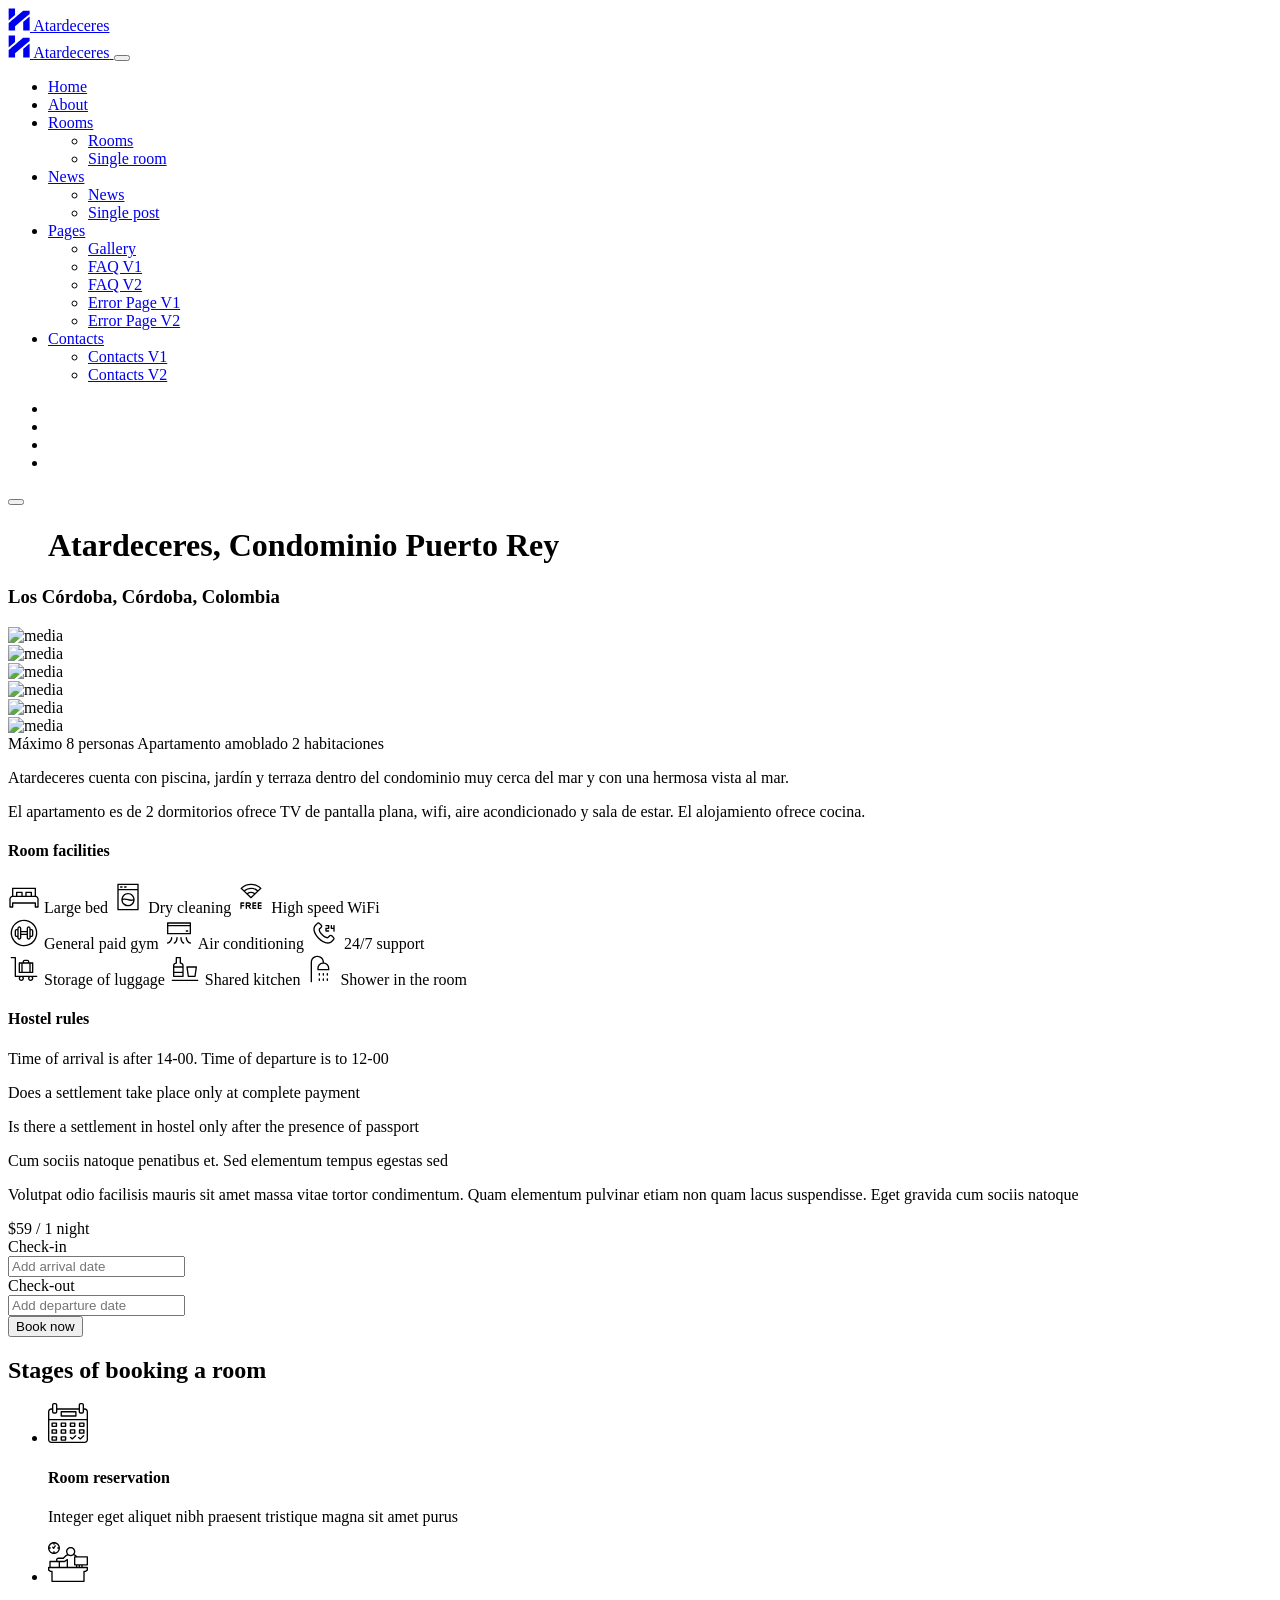
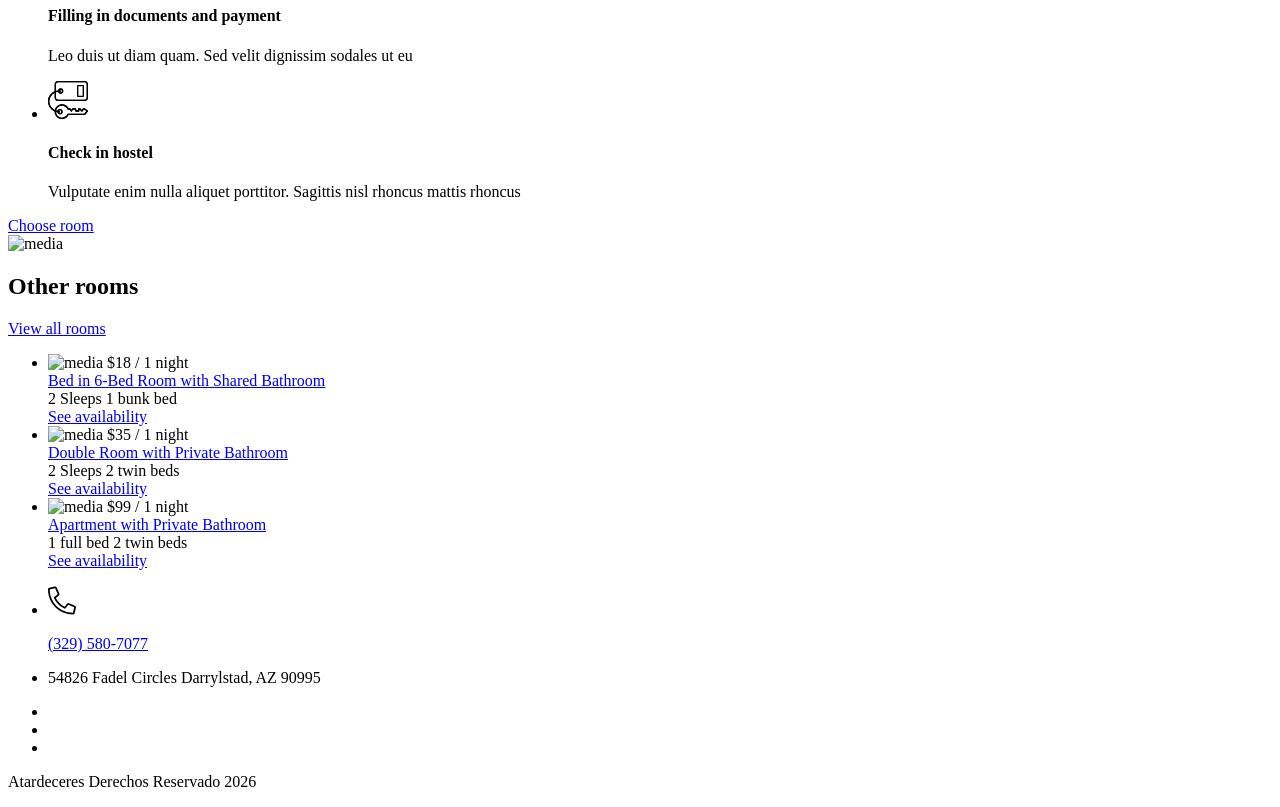
==== commit 575b9003: "Update room.html" ====
--- a/room.html
+++ b/room.html
@@ -907,33 +907,8 @@
             <div class="container">
                 <div class="footer_main d-sm-flex flex-wrap flex-lg-nowrap justify-content-between">
                     <div class="footer_main-block footer_main-block--nav col-sm-6 col-lg-auto">
-                        <h4 class="footer_main-block_header">Quick links</h4>
                         <ul class="footer_main-block_nav d-flex flex-lg-column">
-                            <li class="list-item">
-                                <a class="link underlined underlined--white nav-item" data-page="home" href="index.html">Home</a>
-                            </li>
-                            <li class="list-item">
-                                <a class="link underlined underlined--white nav-item" data-page="about" href="about.html">About</a>
-                            </li>
-                            <li class="list-item">
-                                <a class="link underlined underlined--white nav-item" data-page="rooms" href="rooms.html">Rooms</a>
-                            </li>
-                            <li class="list-item">
-                                <a class="link underlined underlined--white nav-item" data-page="news" href="news.html">News</a>
-                            </li>
-                        </ul>
-                    </div>
-                    <div class="footer_main-block footer_main-block--contacts col-sm-5 col-lg-auto">
-                        <h4 class="footer_main-block_header">Contact Us</h4>
-                        <ul class="footer_main-block_contacts">
-                            <li class="list-item d-flex">
-                                <i class="icon-location icon"></i>
-                                <p class="wrapper">
-                                    <span class="linebreak"> 54826 Fadel Circles </span>
-                                    <span class="linebreak"> Darrylstad, AZ 90995 </span>
-                                </p>
-                            </li>
-                            <li class="list-item d-flex">
+                           <li class="list-item d-flex">
                                 <span class="icon-call icon">
                                     <svg width="28" height="29" viewBox="0 0 28 29" fill="none" xmlns="http://www.w3.org/2000/svg">
                                         <path
@@ -944,14 +919,22 @@
                                 </span>
                                 <p class="wrapper d-flex flex-column">
                                     <a class="link" href="tel:+1234567890">(329) 580-7077</a>
-                                    <a class="link" href="tel:+1234567890">(650) 382-5020</a>
+                                </p>
+                            </li>
+                        </ul>
+                    </div>
+                    <div class="footer_main-block footer_main-block--contacts col-sm-5 col-lg-auto">
+                        <ul class="footer_main-block_contacts">
+                            <li class="list-item d-flex">
+                                <i class="icon-location icon"></i>
+                                <p class="wrapper">
+                                    <span class="linebreak"> 54826 Fadel Circles </span>
+                                    <span class="linebreak"> Darrylstad, AZ 90995 </span>
                                 </p>
                             </li>
                         </ul>
                     </div>
                     <div class="footer_main-block footer_main-block--follow col-sm-5 col-lg-auto d-flex flex-column">
-                        <h4 class="footer_main-block_header">Follow Us</h4>
-                        <p class="footer_main-block_text">Venenatis urna cursus eget nunc scelerisque</p>
                         <ul class="socials d-flex align-items-center">
                             <li class="list-item">
                                 <a class="link" href="">
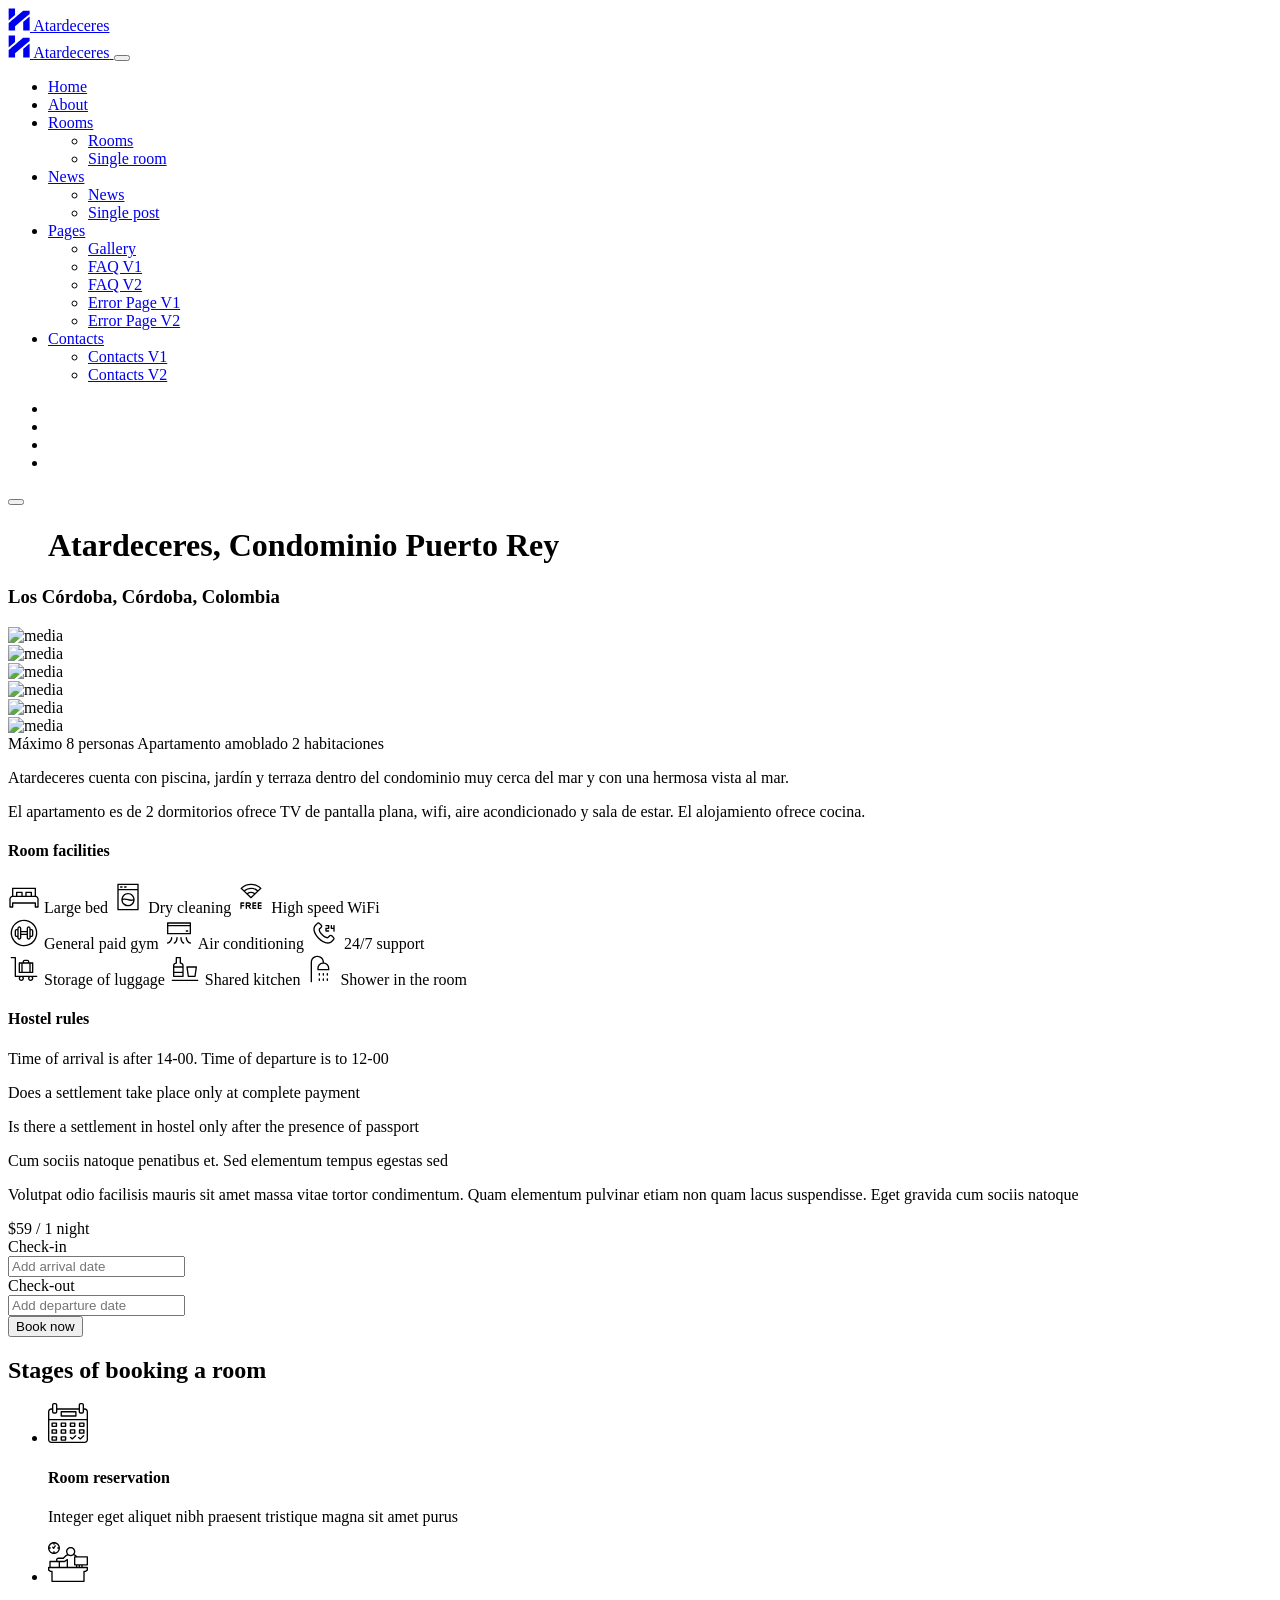
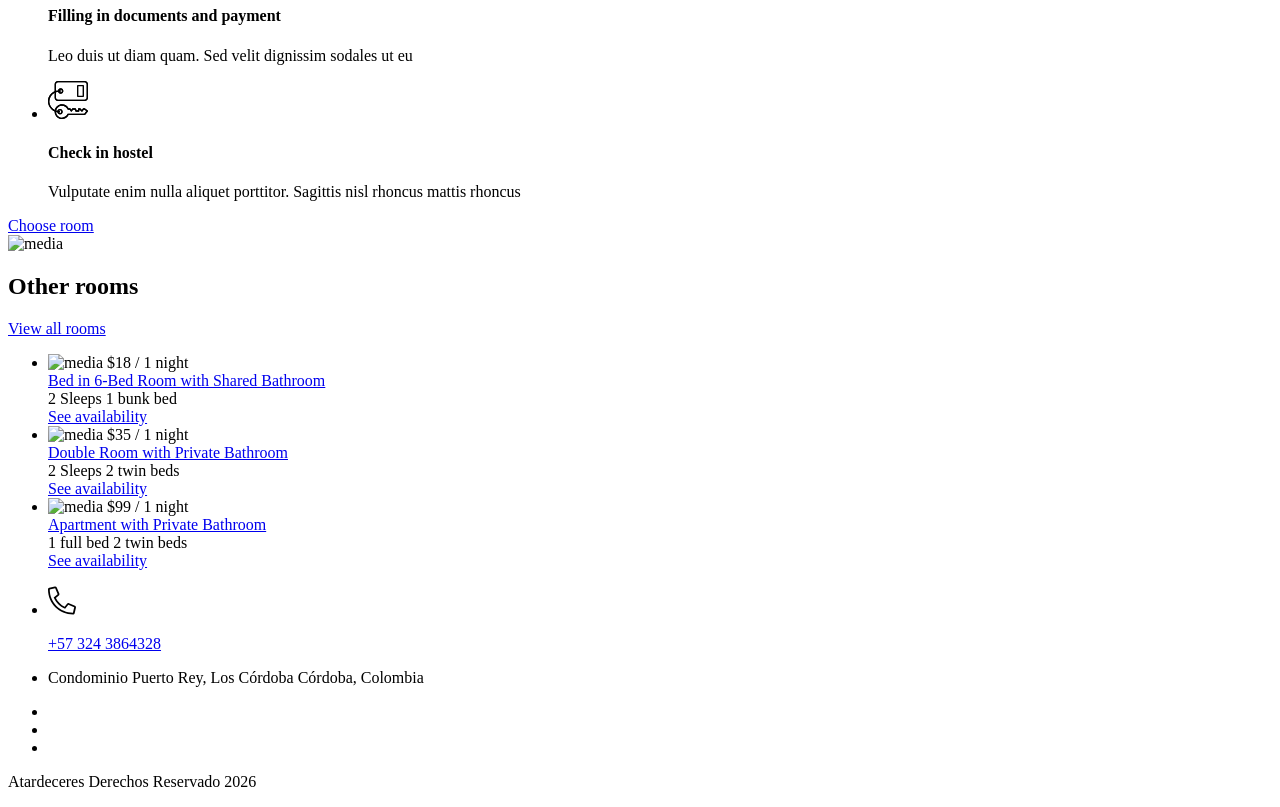
==== commit bd6f1da2: "Update room.html" ====
--- a/room.html
+++ b/room.html
@@ -918,7 +918,7 @@
                                     </svg>
                                 </span>
                                 <p class="wrapper d-flex flex-column">
-                                    <a class="link" href="tel:+1234567890">(329) 580-7077</a>
+                                    <a class="link" href="tel:+573243864328">+57 324 3864328</a>
                                 </p>
                             </li>
                         </ul>
@@ -928,8 +928,8 @@
                             <li class="list-item d-flex">
                                 <i class="icon-location icon"></i>
                                 <p class="wrapper">
-                                    <span class="linebreak"> 54826 Fadel Circles </span>
-                                    <span class="linebreak"> Darrylstad, AZ 90995 </span>
+                                    <span class="linebreak"> Condominio Puerto Rey, Los Córdoba </span>
+                                    <span class="linebreak"> Córdoba, Colombia </span>
                                 </p>
                             </li>
                         </ul>
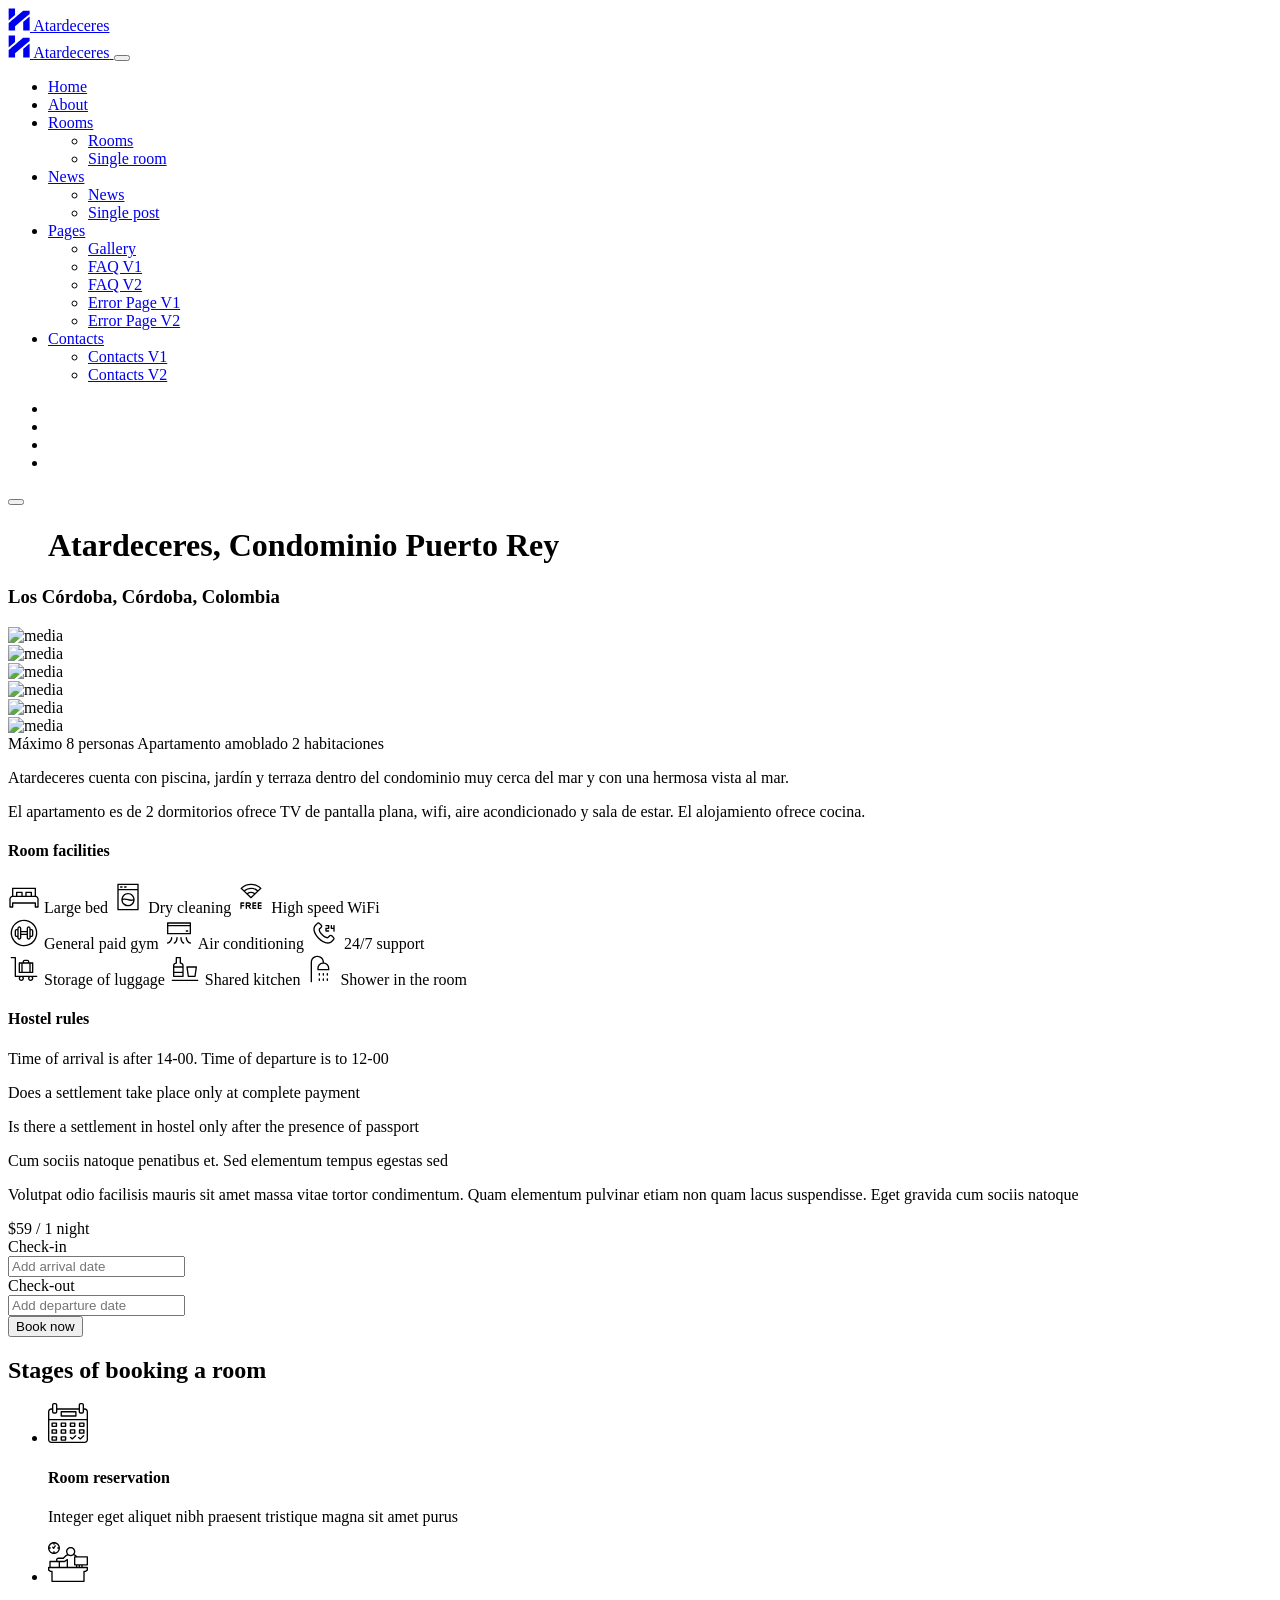
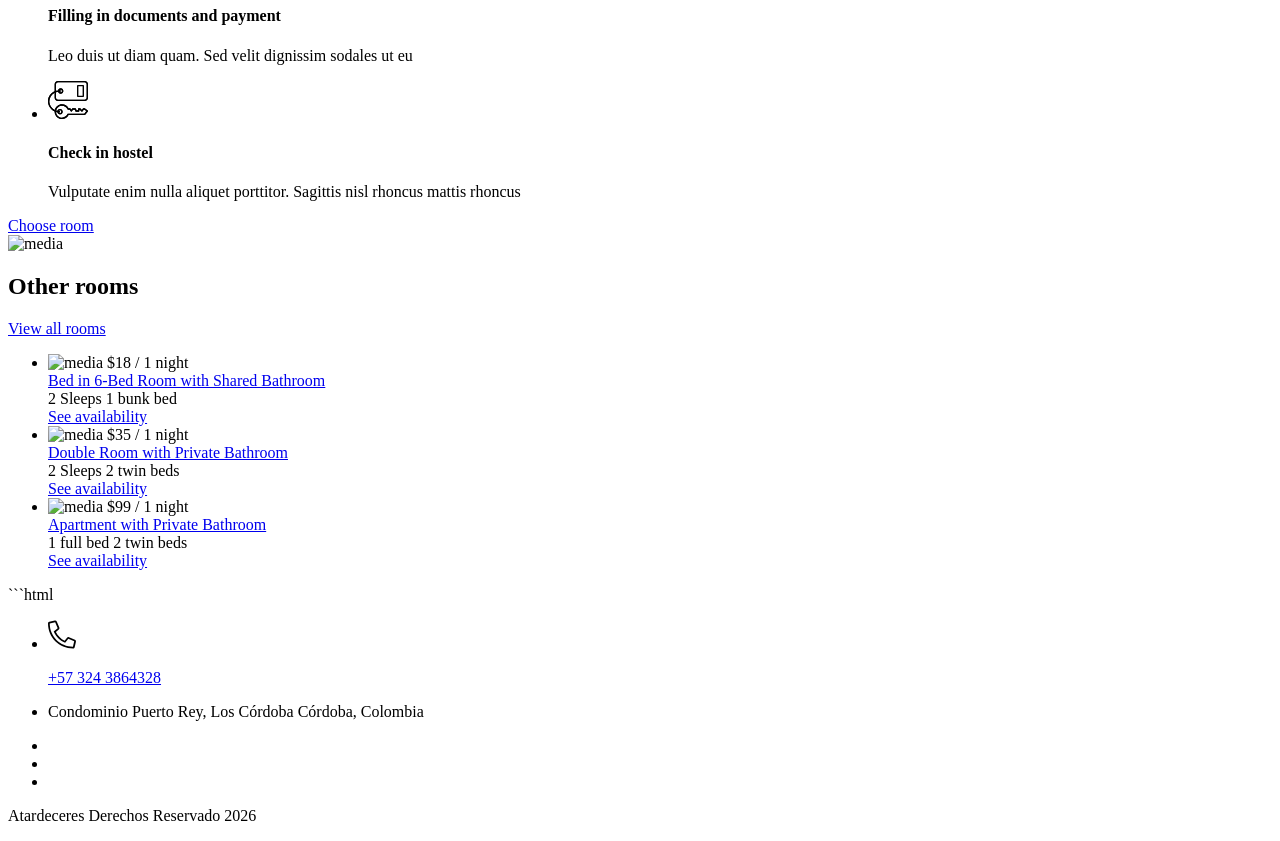
==== commit f6b985b7: "Update room.html" ====
--- a/room.html
+++ b/room.html
@@ -903,68 +903,138 @@
             <!-- rooms section end -->
             <!-- single room content start -->
         </main>
-        <footer class="footer accent">
-            <div class="container">
-                <div class="footer_main d-sm-flex flex-wrap flex-lg-nowrap justify-content-between">
-                    <div class="footer_main-block footer_main-block--nav col-sm-6 col-lg-auto">
-                        <ul class="footer_main-block_nav d-flex flex-lg-column">
-                           <li class="list-item d-flex">
-                                <span class="icon-call icon">
-                                    <svg width="28" height="29" viewBox="0 0 28 29" fill="none" xmlns="http://www.w3.org/2000/svg">
-                                        <path
-                                            d="M26.9609 19.75L21 17.1797C20.7812 17.125 20.5625 17.0703 20.3438 17.0703C19.7969 17.0703 19.3047 17.2891 19.0312 17.6719L16.625 20.625C12.7969 18.7656 9.73438 15.7031 7.875 11.875L10.8281 9.46875C11.2109 9.19531 11.4297 8.70312 11.4297 8.15625C11.4297 7.9375 11.375 7.71875 11.3203 7.5L8.75 1.53906C8.47656 0.9375 7.875 0.5 7.21875 0.5C7.05469 0.5 6.94531 0.554688 6.83594 0.554688L1.3125 1.86719C0.546875 2.03125 0 2.6875 0 3.50781C0 17.3438 11.2109 28.5 24.9922 28.5C25.8125 28.5 26.4688 27.9531 26.6875 27.1875L27.9453 21.6641C27.9453 21.5547 27.9453 21.4453 27.9453 21.2812C27.9453 20.625 27.5625 20.0234 26.9609 19.75ZM24.9375 26.75C12.1406 26.75 1.75 16.3594 1.75 3.5625L7.16406 2.30469L9.67969 8.15625L5.6875 11.4375C8.36719 17.0703 11.4297 20.1328 17.1172 22.8125L20.3438 18.8203L26.1953 21.3359L24.9375 26.75Z"
-                                            fill="currentColor"
-                                        />
-                                    </svg>
-                                </span>
-                                <p class="wrapper d-flex flex-column">
-                                    <a class="link" href="tel:+573243864328">+57 324 3864328</a>
-                                </p>
-                            </li>
-                        </ul>
-                    </div>
-                    <div class="footer_main-block footer_main-block--contacts col-sm-5 col-lg-auto">
-                        <ul class="footer_main-block_contacts">
-                            <li class="list-item d-flex">
-                                <i class="icon-location icon"></i>
-                                <p class="wrapper">
-                                    <span class="linebreak"> Condominio Puerto Rey, Los Córdoba </span>
-                                    <span class="linebreak"> Córdoba, Colombia </span>
-                                </p>
-                            </li>
-                        </ul>
-                    </div>
-                    <div class="footer_main-block footer_main-block--follow col-sm-5 col-lg-auto d-flex flex-column">
-                        <ul class="socials d-flex align-items-center">
-                            <li class="list-item">
-                                <a class="link" href="">
-                                    <i class="icon-facebook"></i>
-                                </a>
-                            </li>
-                            <li class="list-item">
-                                <a class="link" href="">
-                                    <i class="icon-instagram"></i>
-                                </a>
-                            </li>
-                            <li class="list-item">
-                                <a class="link" href="">
-                                    <i class="icon-whatsapp"></i>
-                                </a>
-                            </li>
-                        </ul>
-                    </div>
-                </div>
+        ```html
+<footer class="footer accent">
+
+    <div class="container">
+
+        <div class="footer_main d-sm-flex flex-wrap flex-lg-nowrap justify-content-between">
+
+            <!-- PHONE -->
+            <div class="footer_main-block footer_main-block--nav col-sm-6 col-lg-auto">
+
+                <ul class="footer_main-block_nav d-flex flex-lg-column">
+
+                    <li class="list-item d-flex">
+
+                        <span class="icon-call icon">
+                            <svg width="28" height="29" viewBox="0 0 28 29"
+                                fill="none"
+                                xmlns="http://www.w3.org/2000/svg">
+
+                                <path
+                                    d="M26.9609 19.75L21 17.1797C20.7812 17.125 20.5625 17.0703 20.3438 17.0703C19.7969 17.0703 19.3047 17.2891 19.0312 17.6719L16.625 20.625C12.7969 18.7656 9.73438 15.7031 7.875 11.875L10.8281 9.46875C11.2109 9.19531 11.4297 8.70312 11.4297 8.15625C11.4297 7.9375 11.375 7.71875 11.3203 7.5L8.75 1.53906C8.47656 0.9375 7.875 0.5 7.21875 0.5C7.05469 0.5 6.94531 0.554688 6.83594 0.554688L1.3125 1.86719C0.546875 2.03125 0 2.6875 0 3.50781C0 17.3438 11.2109 28.5 24.9922 28.5C25.8125 28.5 26.4688 27.9531 26.6875 27.1875L27.9453 21.6641C27.9453 21.5547 27.9453 21.4453 27.9453 21.2812C27.9453 20.625 27.5625 20.0234 26.9609 19.75ZM24.9375 26.75C12.1406 26.75 1.75 16.3594 1.75 3.5625L7.16406 2.30469L9.67969 8.15625L5.6875 11.4375C8.36719 17.0703 11.4297 20.1328 17.1172 22.8125L20.3438 18.8203L26.1953 21.3359L24.9375 26.75Z"
+                                    fill="currentColor"
+                                />
+
+                            </svg>
+                        </span>
+
+                        <p class="wrapper d-flex flex-column">
+                            <a class="link" href="tel:+573243864328">
+                                +57 324 3864328
+                            </a>
+                        </p>
+
+                    </li>
+
+                </ul>
+
             </div>
-            <div class="footer_copyright">
-                <div class="container">
-                    <p class="footer_copyright-text">
-                        <span class="linebreak">Atardeceres</span>
-                        <span class="linebreak">Derechos Reservado 2026</span>
-                    </p>
-                </div>
+
+
+            <!-- LOCATION -->
+            <div class="footer_main-block footer_main-block--contacts col-sm-5 col-lg-auto">
+
+                <ul class="footer_main-block_contacts">
+
+                    <li class="list-item d-flex">
+
+                        <i class="icon-location icon"></i>
+
+                        <p class="wrapper">
+
+                            <span class="linebreak">
+                                Condominio Puerto Rey, Los Córdoba
+                            </span>
+
+                            <span class="linebreak">
+                                Córdoba, Colombia
+                            </span>
+
+                        </p>
+
+                    </li>
+
+                </ul>
+
             </div>
-        </footer>
-        <script src="js/common.min.js"></script>
-        <script src="js/room.min.js"></script>
+
+
+            <!-- SOCIAL NETWORKS -->
+            <div class="footer_main-block footer_main-block--follow col-sm-5 col-lg-auto d-flex flex-column">
+
+                <ul class="socials d-flex align-items-center">
+
+                    <li class="list-item">
+
+                        <a class="link" href="" aria-label="Facebook">
+                            <i class="icon-facebook"></i>
+                        </a>
+
+                    </li>
+
+                    <li class="list-item">
+
+                        <a class="link" href="" aria-label="Instagram">
+                            <i class="icon-instagram"></i>
+                        </a>
+
+                    </li>
+
+                    <li class="list-item">
+
+                        <a class="link" href="" aria-label="WhatsApp">
+                            <i class="icon-whatsapp"></i>
+                        </a>
+
+                    </li>
+
+                </ul>
+
+            </div>
+
+        </div>
+
+    </div>
+
+
+    <!-- COPYRIGHT -->
+    <div class="footer_copyright">
+
+        <div class="container">
+
+            <p class="footer_copyright-text">
+
+                <span class="linebreak">
+                    Atardeceres
+                </span>
+
+                <span class="linebreak">
+                    Derechos Reservado 2026
+                </span>
+
+            </p>
+
+        </div>
+
+    </div>
+
+</footer>
+
+
+<script src="js/common.min.js"></script>
+<script src="js/room.min.js"></script>
+                        
     </body>
 </html>
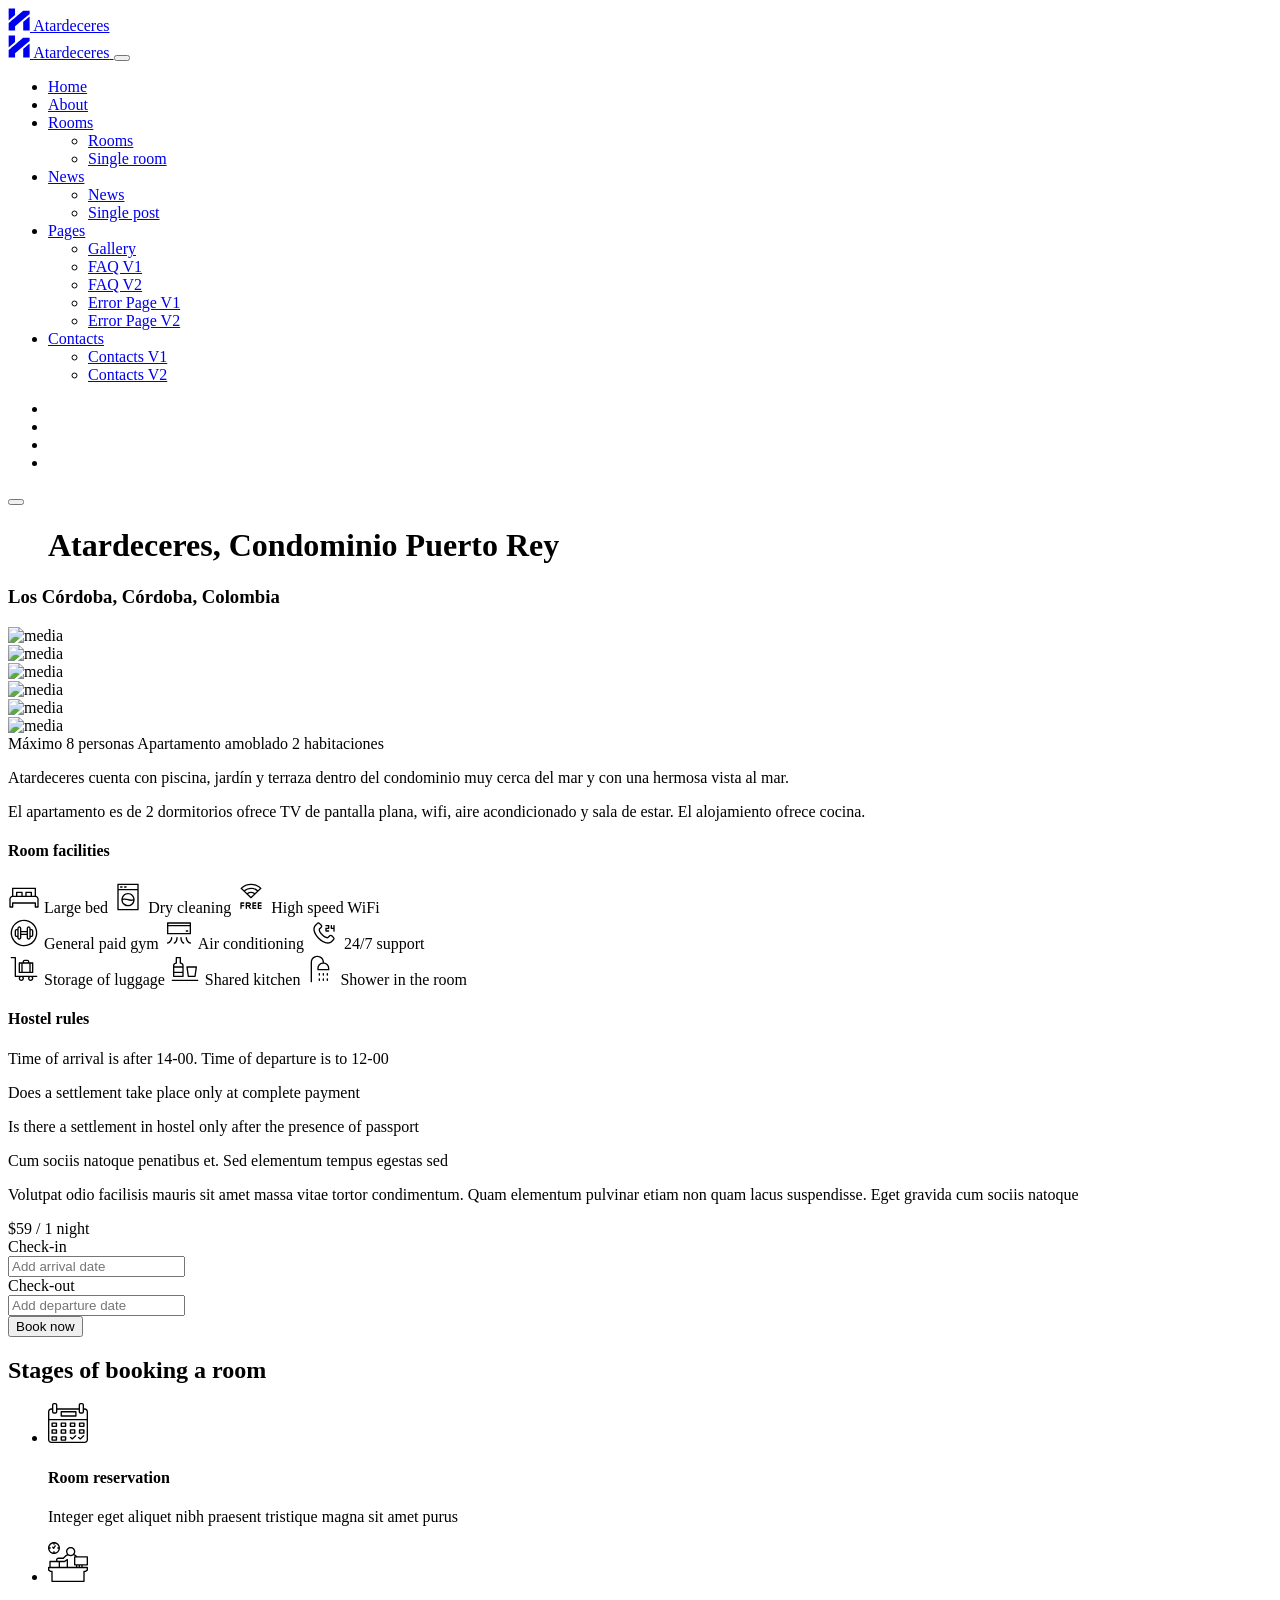
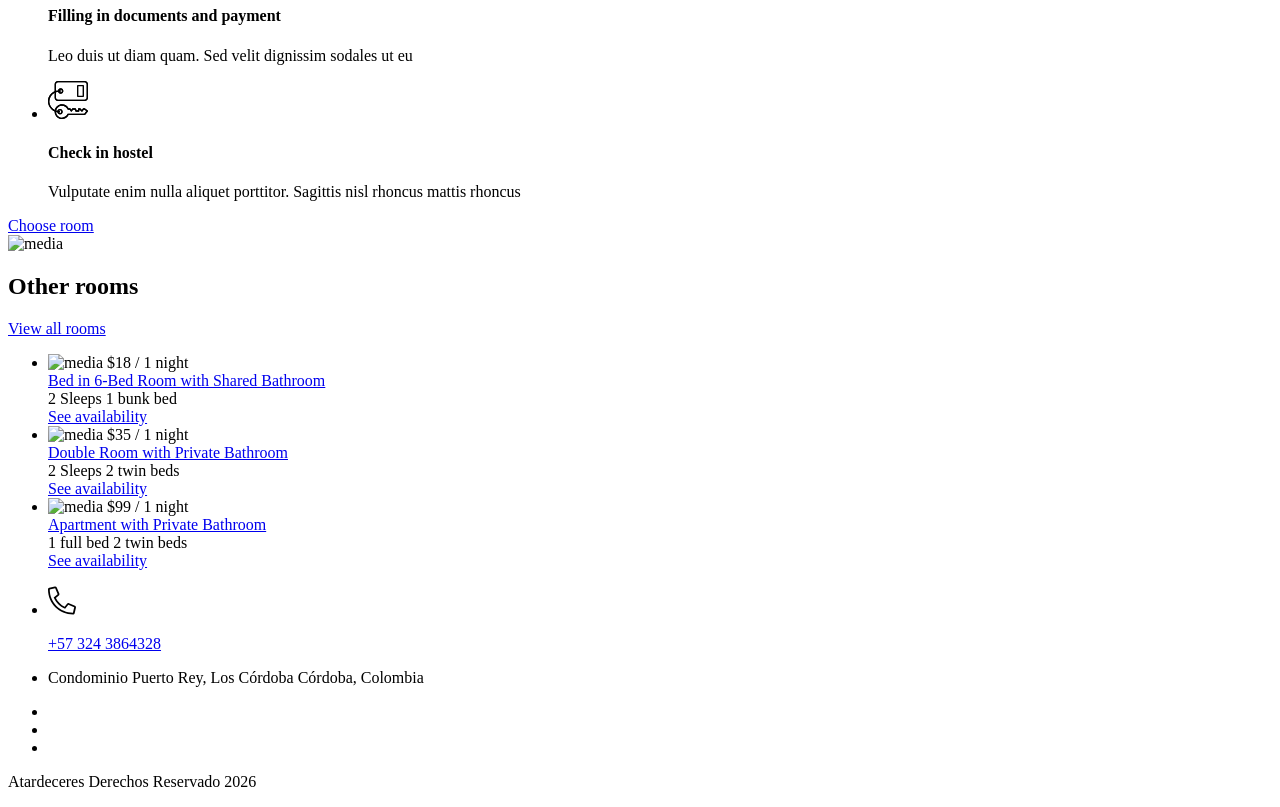
==== commit 6b24f6f8: "Update room.html" ====
--- a/room.html
+++ b/room.html
@@ -903,7 +903,6 @@
             <!-- rooms section end -->
             <!-- single room content start -->
         </main>
-        ```html
 <footer class="footer accent">
 
     <div class="container">
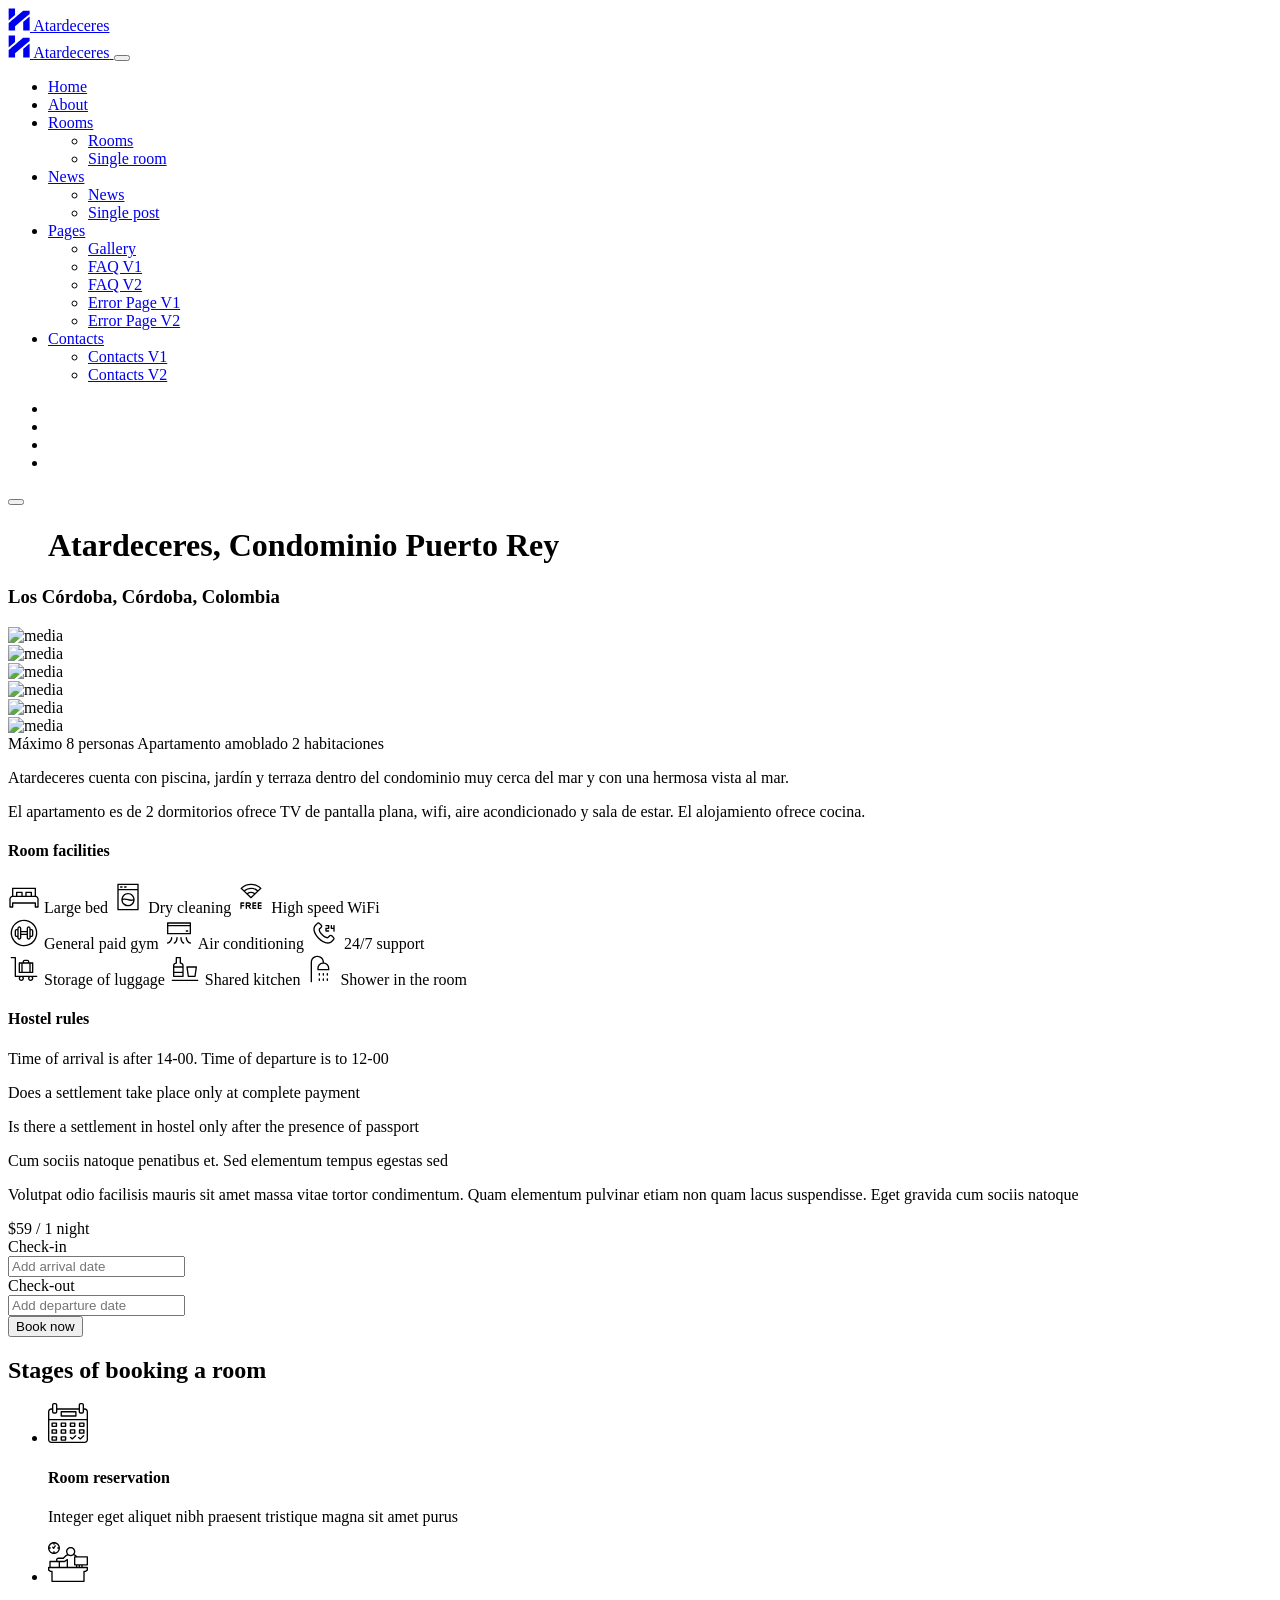
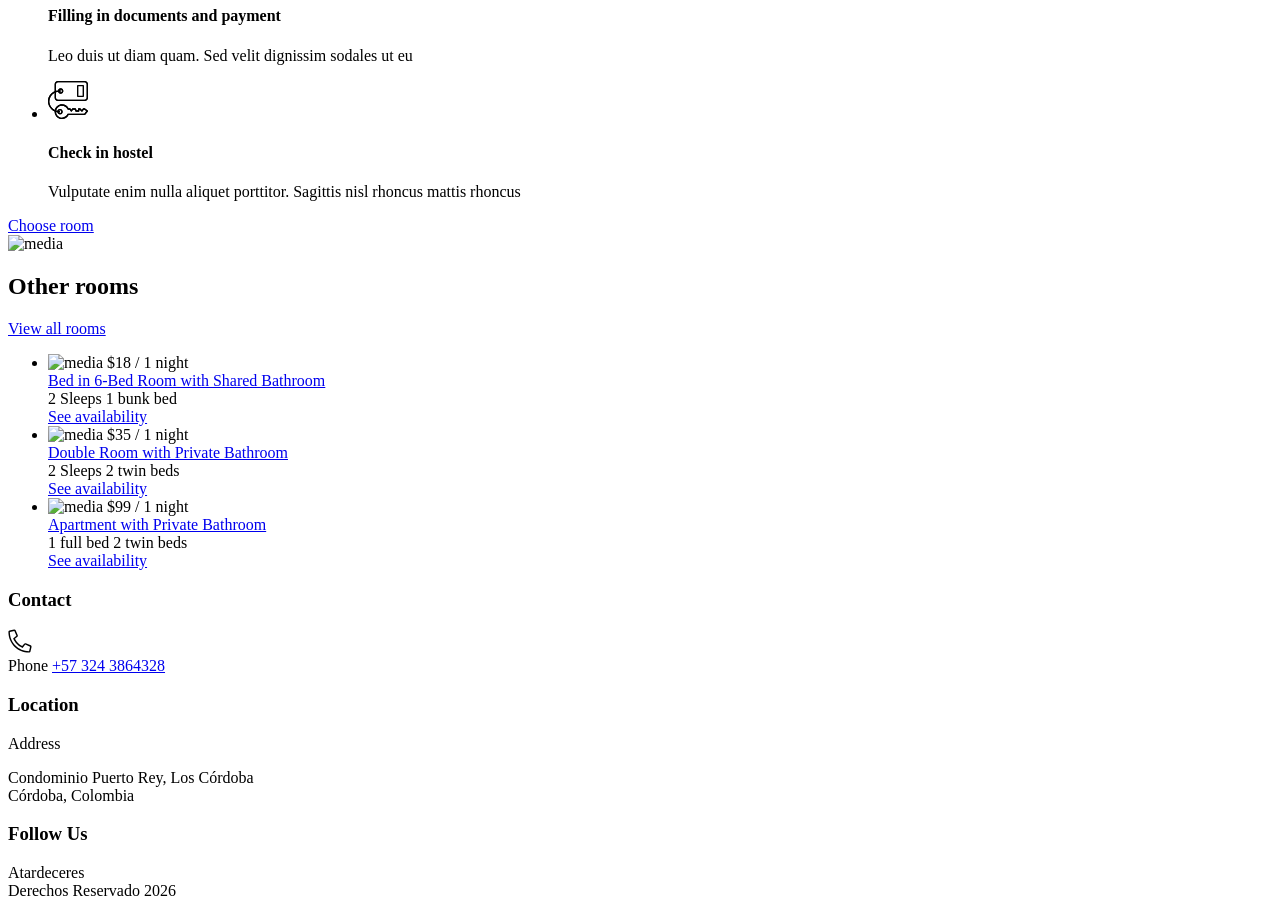
==== commit 665d249b: "Update room.html" ====
--- a/room.html
+++ b/room.html
@@ -903,103 +903,85 @@
             <!-- rooms section end -->
             <!-- single room content start -->
         </main>
-<footer class="footer accent">
-
-    <div class="container">
-
-        <div class="footer_main d-sm-flex flex-wrap flex-lg-nowrap justify-content-between">
-
-            <!-- PHONE -->
-            <div class="footer_main-block footer_main-block--nav col-sm-6 col-lg-auto">
-
-                <ul class="footer_main-block_nav d-flex flex-lg-column">
-
-                    <li class="list-item d-flex">
-
-                        <span class="icon-call icon">
-                            <svg width="28" height="29" viewBox="0 0 28 29"
-                                fill="none"
-                                xmlns="http://www.w3.org/2000/svg">
-
-                                <path
-                                    d="M26.9609 19.75L21 17.1797C20.7812 17.125 20.5625 17.0703 20.3438 17.0703C19.7969 17.0703 19.3047 17.2891 19.0312 17.6719L16.625 20.625C12.7969 18.7656 9.73438 15.7031 7.875 11.875L10.8281 9.46875C11.2109 9.19531 11.4297 8.70312 11.4297 8.15625C11.4297 7.9375 11.375 7.71875 11.3203 7.5L8.75 1.53906C8.47656 0.9375 7.875 0.5 7.21875 0.5C7.05469 0.5 6.94531 0.554688 6.83594 0.554688L1.3125 1.86719C0.546875 2.03125 0 2.6875 0 3.50781C0 17.3438 11.2109 28.5 24.9922 28.5C25.8125 28.5 26.4688 27.9531 26.6875 27.1875L27.9453 21.6641C27.9453 21.5547 27.9453 21.4453 27.9453 21.2812C27.9453 20.625 27.5625 20.0234 26.9609 19.75ZM24.9375 26.75C12.1406 26.75 1.75 16.3594 1.75 3.5625L7.16406 2.30469L9.67969 8.15625L5.6875 11.4375C8.36719 17.0703 11.4297 20.1328 17.1172 22.8125L20.3438 18.8203L26.1953 21.3359L24.9375 26.75Z"
-                                    fill="currentColor"
-                                />
-
-                            </svg>
-                        </span>
-
-                        <p class="wrapper d-flex flex-column">
-                            <a class="link" href="tel:+573243864328">
-                                +57 324 3864328
-                            </a>
-                        </p>
-
-                    </li>
-
-                </ul>
+<footer class="custom-footer">
+
+    <div class="custom-footer-container">
+
+        <!-- CONTACT -->
+        <div class="custom-footer-column">
+
+            <h3 class="custom-footer-title">Contact</h3>
+
+            <div class="custom-footer-item">
+
+                <div class="custom-footer-icon">
+                    <svg width="24" height="24" viewBox="0 0 28 29"
+                        fill="none"
+                        xmlns="http://www.w3.org/2000/svg">
+
+                        <path
+                            d="M26.9609 19.75L21 17.1797C20.7812 17.125 20.5625 17.0703 20.3438 17.0703C19.7969 17.0703 19.3047 17.2891 19.0312 17.6719L16.625 20.625C12.7969 18.7656 9.73438 15.7031 7.875 11.875L10.8281 9.46875C11.2109 9.19531 11.4297 8.70312 11.4297 8.15625C11.4297 7.9375 11.375 7.71875 11.3203 7.5L8.75 1.53906C8.47656 0.9375 7.875 0.5 7.21875 0.5C7.05469 0.5 6.94531 0.554688 6.83594 0.554688L1.3125 1.86719C0.546875 2.03125 0 2.6875 0 3.50781C0 17.3438 11.2109 28.5 24.9922 28.5C25.8125 28.5 26.4688 27.9531 26.6875 27.1875L27.9453 21.6641C27.9453 21.5547 27.9453 21.4453 27.9453 21.2812C27.9453 20.625 27.5625 20.0234 26.9609 19.75ZM24.9375 26.75C12.1406 26.75 1.75 16.3594 1.75 3.5625L7.16406 2.30469L9.67969 8.15625L5.6875 11.4375C8.36719 17.0703 11.4297 20.1328 17.1172 22.8125L20.3438 18.8203L26.1953 21.3359L24.9375 26.75Z"
+                            fill="currentColor" />
+
+                    </svg>
+                </div>
+
+                <div>
+                    <span class="custom-footer-label">Phone</span>
+
+                    <a href="tel:+573243864328">
+                        +57 324 3864328
+                    </a>
+                </div>
 
             </div>
 
-
-            <!-- LOCATION -->
-            <div class="footer_main-block footer_main-block--contacts col-sm-5 col-lg-auto">
-
-                <ul class="footer_main-block_contacts">
-
-                    <li class="list-item d-flex">
-
-                        <i class="icon-location icon"></i>
-
-                        <p class="wrapper">
-
-                            <span class="linebreak">
-                                Condominio Puerto Rey, Los Córdoba
-                            </span>
-
-                            <span class="linebreak">
-                                Córdoba, Colombia
-                            </span>
-
-                        </p>
-
-                    </li>
-
-                </ul>
+        </div>
+
+
+        <!-- LOCATION -->
+        <div class="custom-footer-column">
+
+            <h3 class="custom-footer-title">Location</h3>
+
+            <div class="custom-footer-item">
+
+                <div class="custom-footer-icon">
+                    <i class="icon-location"></i>
+                </div>
+
+                <div>
+                    <span class="custom-footer-label">Address</span>
+
+                    <p>
+                        Condominio Puerto Rey, Los Córdoba<br>
+                        Córdoba, Colombia
+                    </p>
+                </div>
 
             </div>
 
-
-            <!-- SOCIAL NETWORKS -->
-            <div class="footer_main-block footer_main-block--follow col-sm-5 col-lg-auto d-flex flex-column">
-
-                <ul class="socials d-flex align-items-center">
-
-                    <li class="list-item">
-
-                        <a class="link" href="" aria-label="Facebook">
-                            <i class="icon-facebook"></i>
-                        </a>
-
-                    </li>
-
-                    <li class="list-item">
-
-                        <a class="link" href="" aria-label="Instagram">
-                            <i class="icon-instagram"></i>
-                        </a>
-
-                    </li>
-
-                    <li class="list-item">
-
-                        <a class="link" href="" aria-label="WhatsApp">
-                            <i class="icon-whatsapp"></i>
-                        </a>
-
-                    </li>
-
-                </ul>
+        </div>
+
+
+        <!-- SOCIAL -->
+        <div class="custom-footer-column">
+
+            <h3 class="custom-footer-title">Follow Us</h3>
+
+            <div class="custom-footer-socials">
+
+                <a href="#" aria-label="Facebook">
+                    <i class="icon-facebook"></i>
+                </a>
+
+                <a href="#" aria-label="Instagram">
+                    <i class="icon-instagram"></i>
+                </a>
+
+                <a href="#" aria-label="WhatsApp">
+                    <i class="icon-whatsapp"></i>
+                </a>
 
             </div>
 
@@ -1009,28 +991,24 @@
 
 
     <!-- COPYRIGHT -->
-    <div class="footer_copyright">
-
-        <div class="container">
-
-            <p class="footer_copyright-text">
-
-                <span class="linebreak">
-                    Atardeceres
-                </span>
-
-                <span class="linebreak">
-                    Derechos Reservado 2026
-                </span>
-
-            </p>
+
+    <div class="custom-footer-bottom">
+
+        <div class="custom-footer-bottom-container">
+
+            <div>
+                <span>Atardeceres</span>
+            </div>
+
+            <div>
+                <span>Derechos Reservado 2026</span>
+            </div>
 
         </div>
 
     </div>
 
 </footer>
-
 
 <script src="js/common.min.js"></script>
 <script src="js/room.min.js"></script>
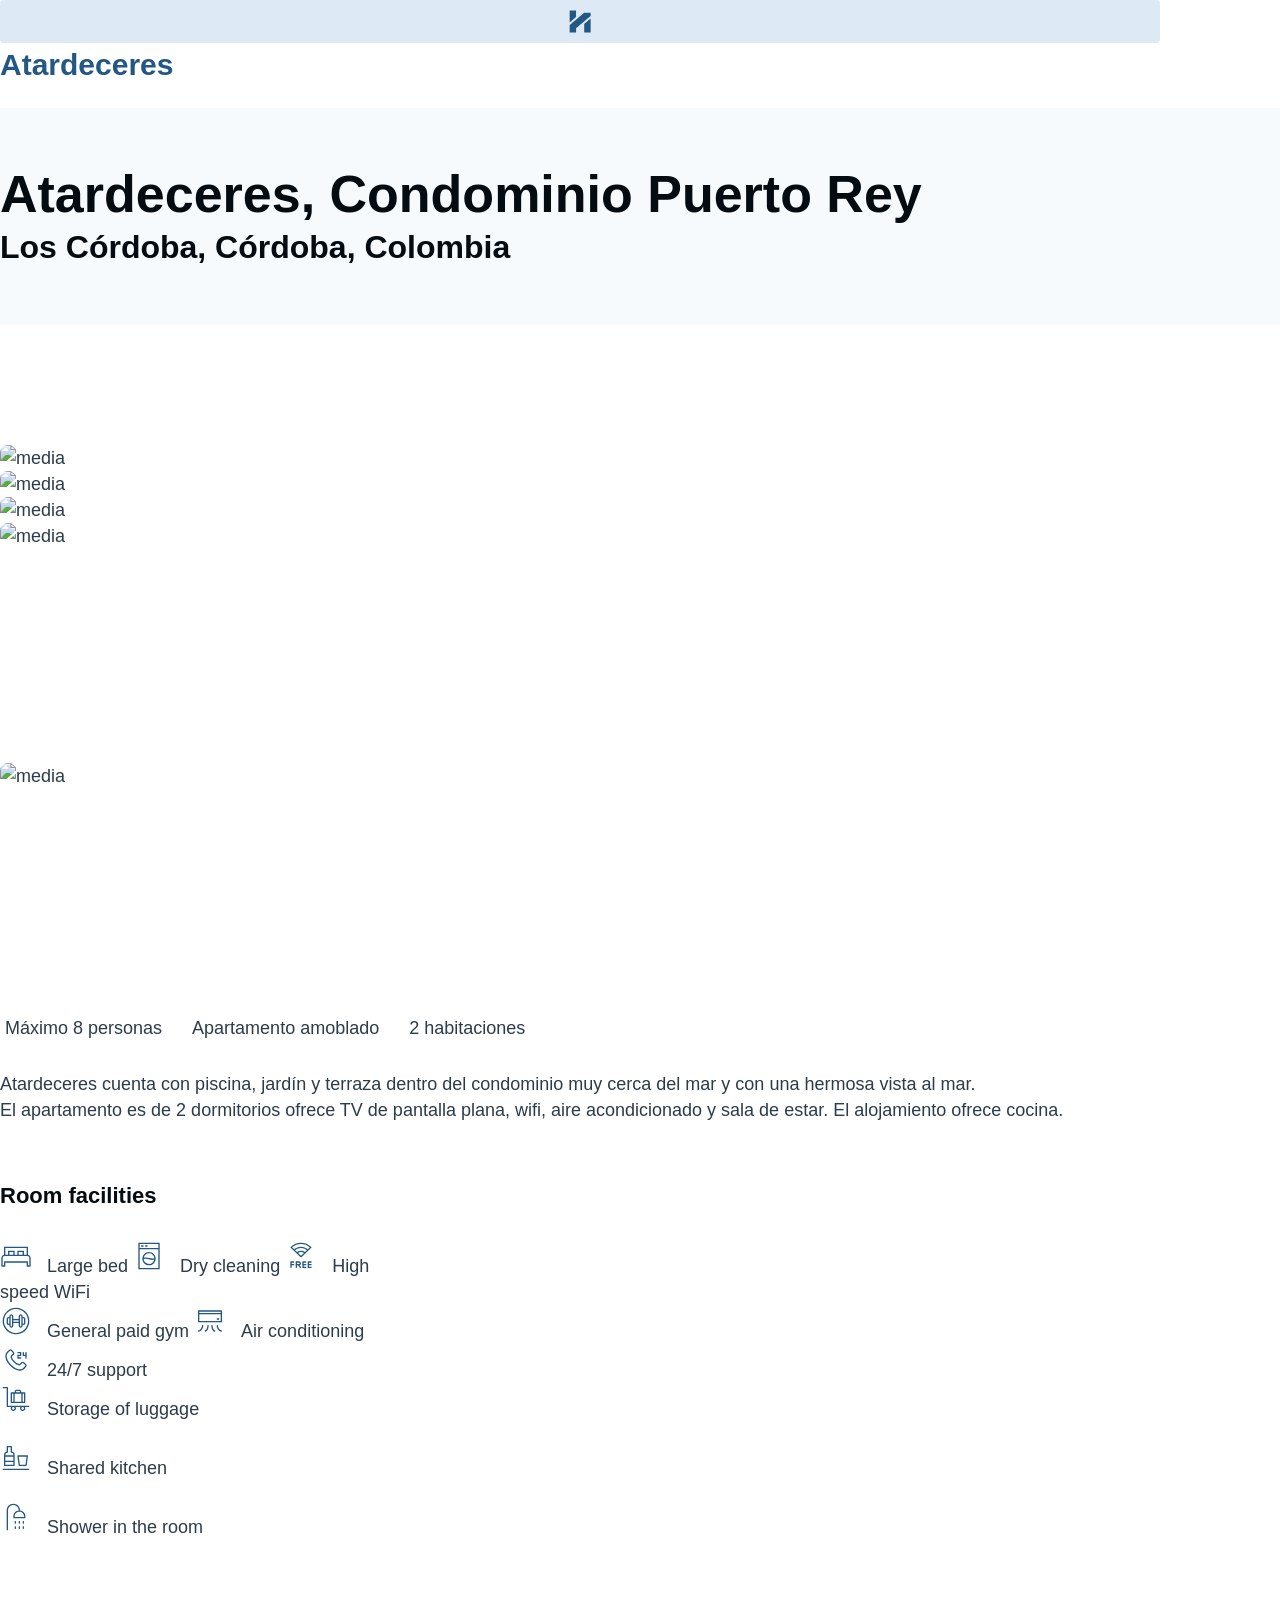
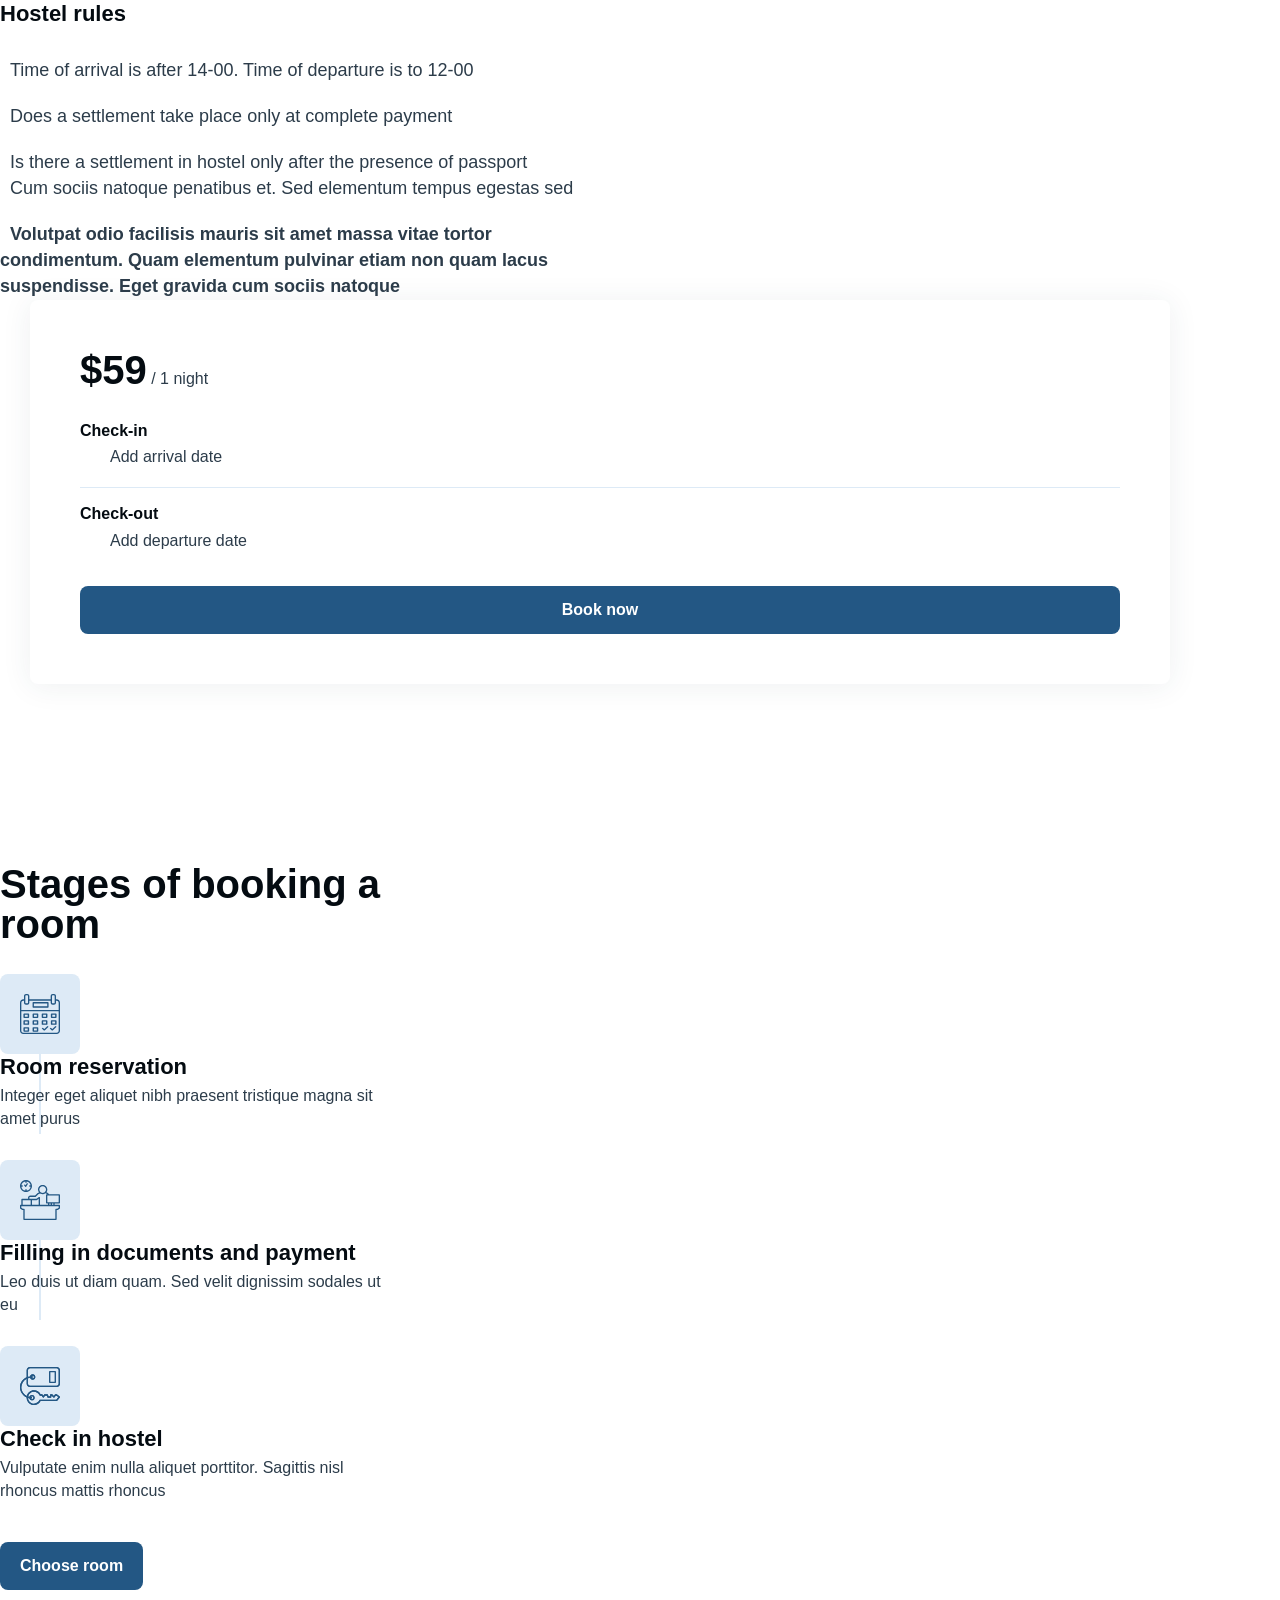
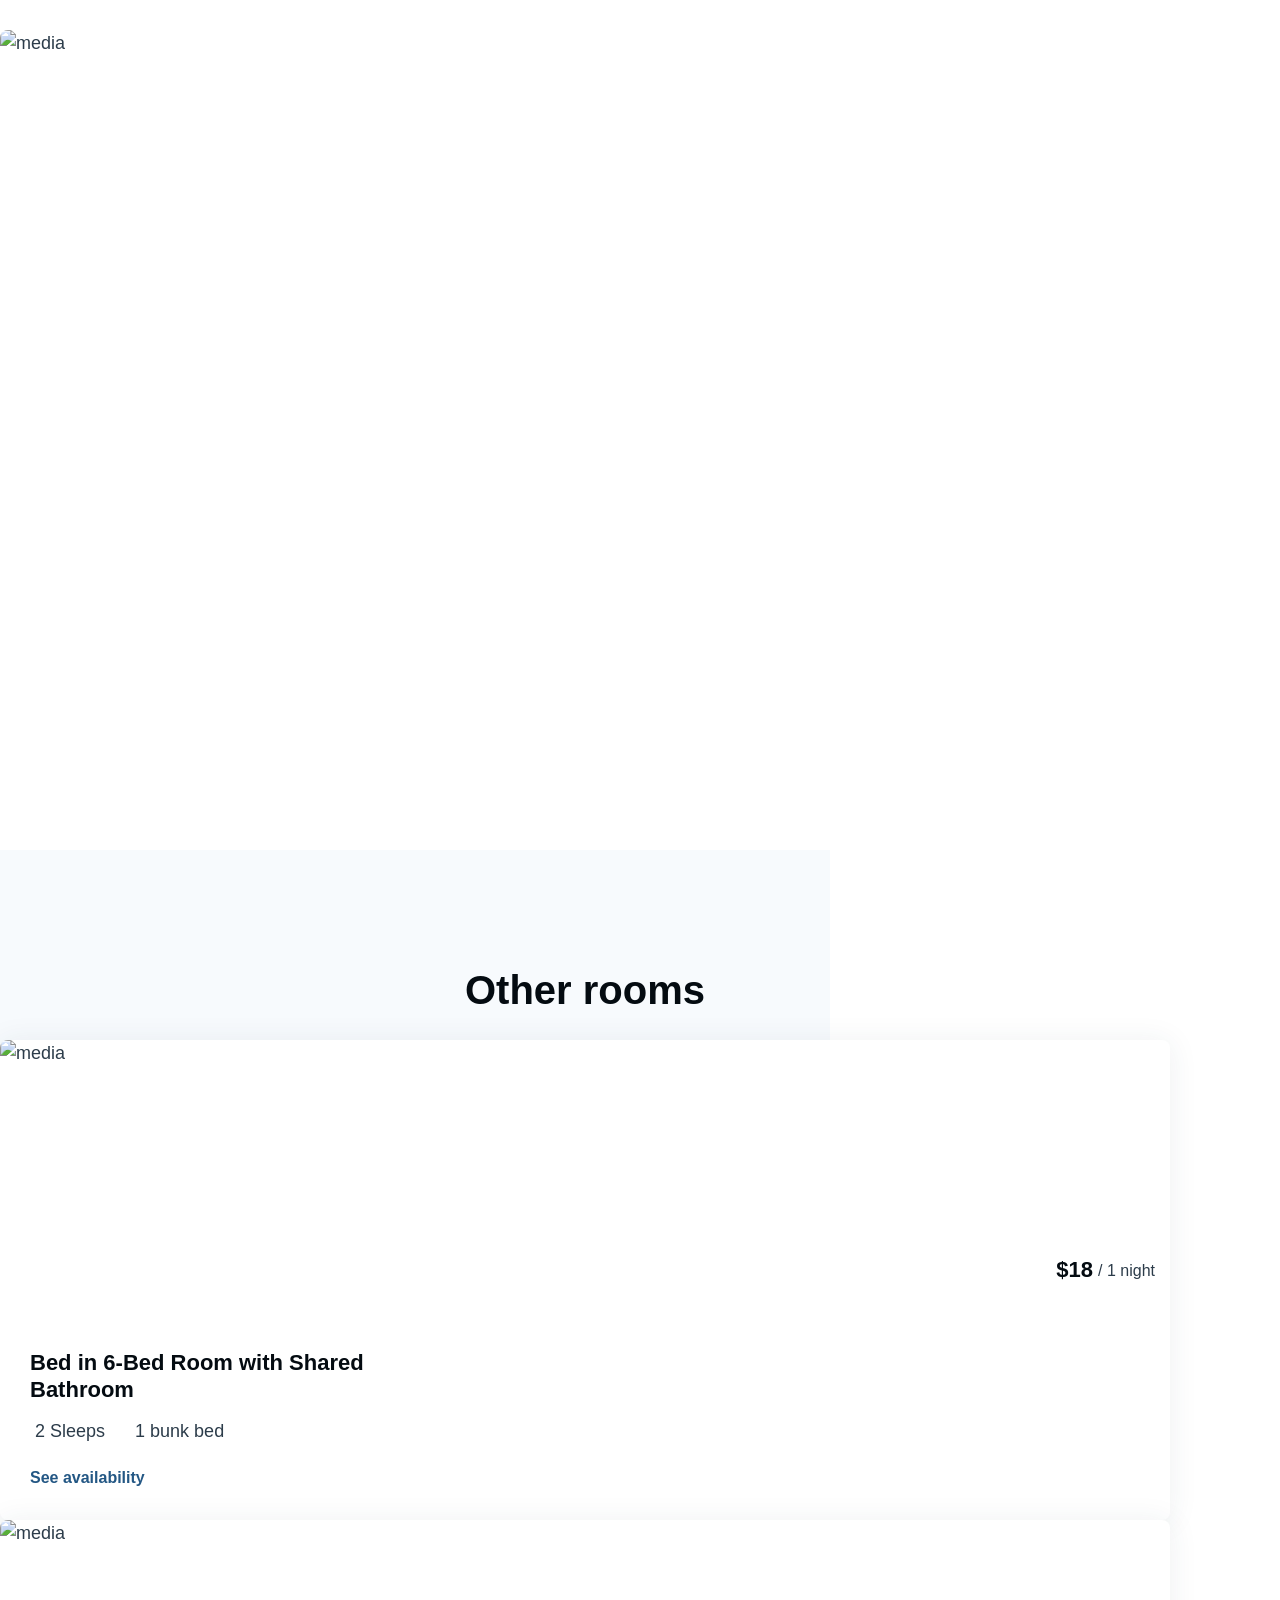
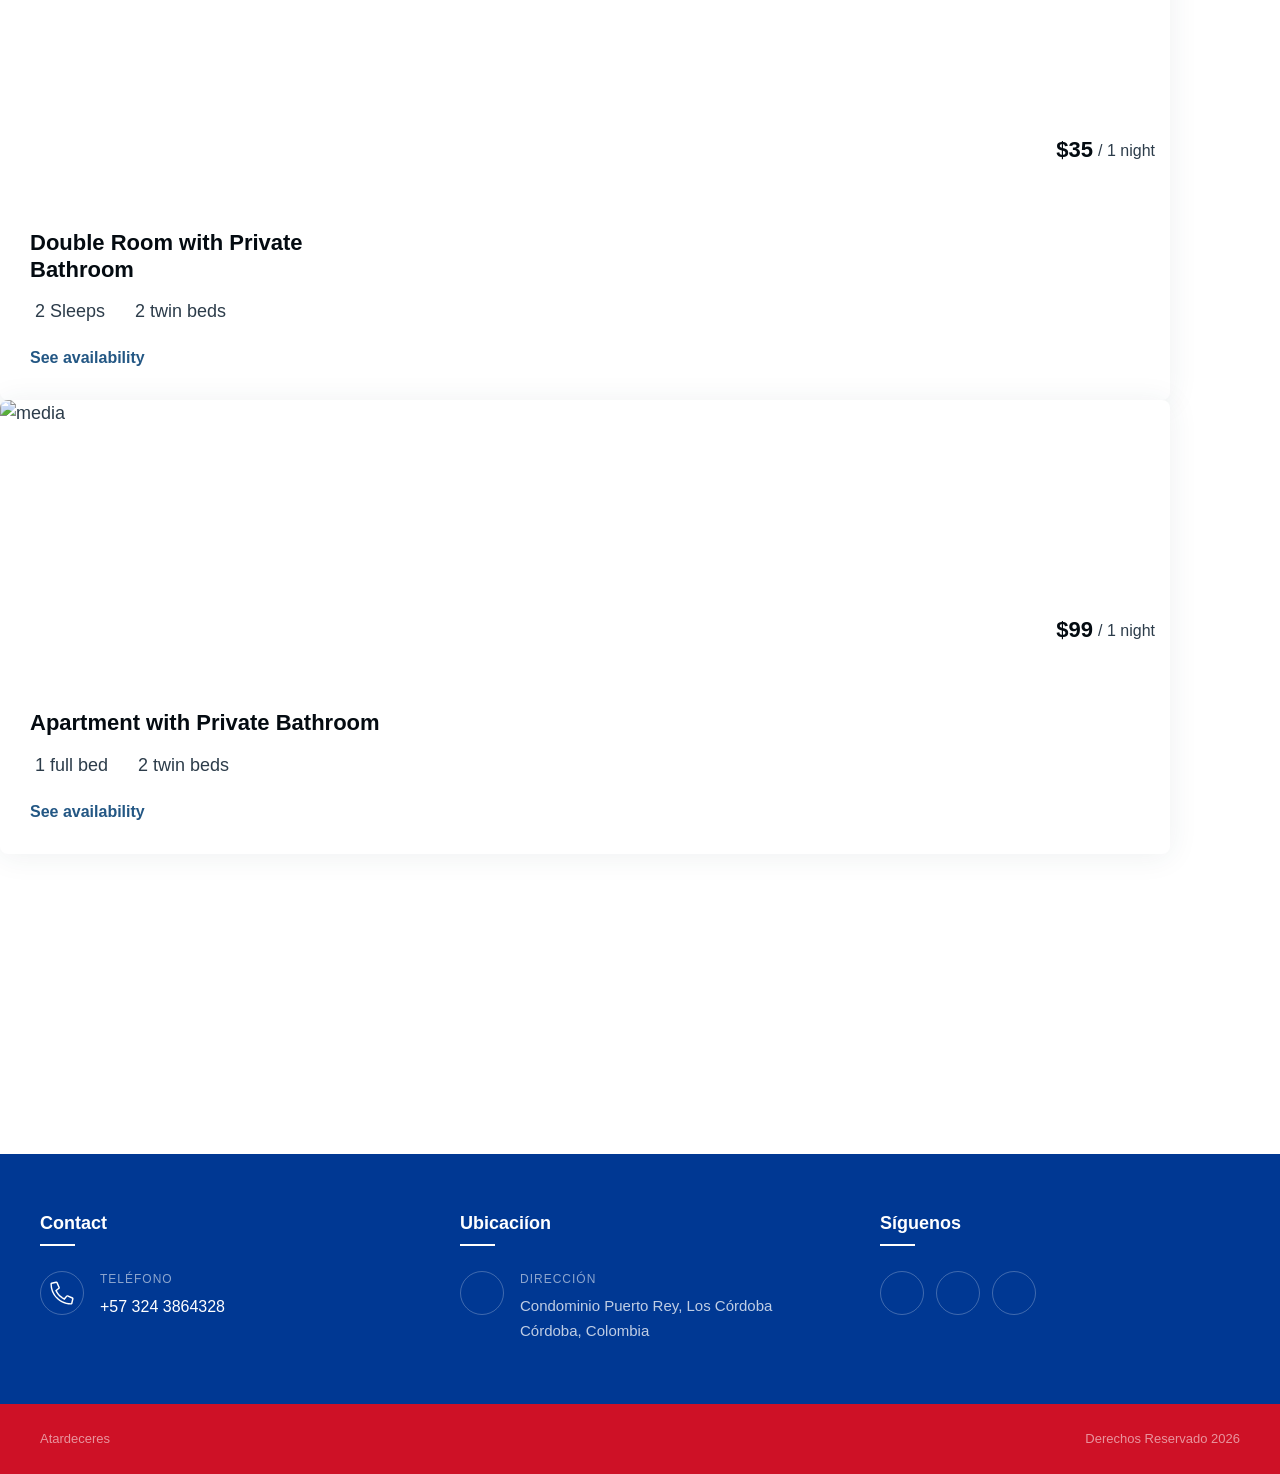
==== commit 64d08fbc: "Update room.html" ====
--- a/room.html
+++ b/room.html
@@ -927,7 +927,7 @@
                 </div>
 
                 <div>
-                    <span class="custom-footer-label">Phone</span>
+                    <span class="custom-footer-label">Teléfono</span>
 
                     <a href="tel:+573243864328">
                         +57 324 3864328
@@ -942,7 +942,7 @@
         <!-- LOCATION -->
         <div class="custom-footer-column">
 
-            <h3 class="custom-footer-title">Location</h3>
+            <h3 class="custom-footer-title">Ubicaciíon</h3>
 
             <div class="custom-footer-item">
 
@@ -951,7 +951,7 @@
                 </div>
 
                 <div>
-                    <span class="custom-footer-label">Address</span>
+                    <span class="custom-footer-label">Dirección</span>
 
                     <p>
                         Condominio Puerto Rey, Los Córdoba<br>
@@ -967,7 +967,7 @@
         <!-- SOCIAL -->
         <div class="custom-footer-column">
 
-            <h3 class="custom-footer-title">Follow Us</h3>
+            <h3 class="custom-footer-title">Síguenos</h3>
 
             <div class="custom-footer-socials">
 
--- a/css/room.min.css
+++ b/css/room.min.css
@@ -0,0 +1,298 @@
+/**
+ * Hosteller
+ * Hosteller Template created for hostels, students hotels, guest houses, small hotel, resort, room reservation, travel and more
+ * Exclusively on https://1.envato.market/hosteller-html
+ *
+ * @encoding        UTF-8
+ * @version         1.0.3
+ * @copyright       (C) 2018 - 2022 Merkulove ( https://merkulov.design/ ). All rights reserved.
+ * @license         Envato License https://1.envato.market/KYbje
+ * @contributors    Lamber Lilit (winter.rituel@gmail.com)
+ * @support         help@merkulov.design
+ **/
+*{margin:0;padding:0;-webkit-box-sizing:border-box;box-sizing:border-box;outline:0}html{scroll-behavior:smooth}body,html{overflow-x:hidden}ol,ul{list-style:none}a{text-decoration:none}a,button,input,textarea{background:0 0;color:inherit;font-family:inherit;font-size:inherit;border:none;cursor:pointer;-webkit-transition:.3s ease-in-out;-o-transition:.3s ease-in-out;transition:.3s ease-in-out}input[readonly],textarea[readonly]{cursor:default}textarea{resize:none}img{display:block;width:100%;-o-object-fit:cover;object-fit:cover}@-webkit-keyframes fadeIn{0%{opacity:0}100%{opacity:1}}@keyframes fadeIn{0%{opacity:0}100%{opacity:1}}@-webkit-keyframes fadeOut{0%{opacity:1}100%{opacity:0}}@keyframes fadeOut{0%{opacity:1}100%{opacity:0}}.fadeIn{-webkit-animation:.4s ease-in-out fadeIn;animation:.4s ease-in-out fadeIn}.fadeOut{-webkit-animation:.4s ease-in-out fadeOut;animation:.4s ease-in-out fadeOut}html.fixed{overflow:hidden}body{font-family:OpenSans,sans-serif;color:#2c3c4a;line-height:1.45;font-size:18px}.h1,.h2,.h3,.h4,.h5,.h6,h1,h2,h3,h4,h5,h6{font-family:Mulish,sans-serif;color:#040b11}.h1,.h2,.h3,.h4,.h5,h1,h2,h3,h4,h5{font-weight:800}.h1,h1{font-size:35px;line-height:1.1}.h2,h2{font-size:30px;line-height:1.1}.h3,h3{font-size:25px;line-height:1.1}.h4,h4{font-size:20px;line-height:1.1}.h5,h5{font-size:16px;line-height:1.25}.h6,h6{font-weight:600;font-size:16px;line-height:1.1}a.h1:focus,a.h1:hover,a.h2:focus,a.h2:hover,a.h3:focus,a.h3:hover,a.h4:focus,a.h4:hover,a.h5:focus,a.h5:hover,a.h6:focus,a.h6:hover{color:#235784}.theme-element{background:#ddeaf6;color:#235784;border-radius:8px;display:-webkit-box;display:-ms-flexbox;display:flex;-webkit-box-align:center;-ms-flex-align:center;align-items:center;-webkit-box-pack:center;-ms-flex-pack:center;justify-content:center;font-family:Mulish,sans-serif}.theme-element.btn{height:48px;font-weight:800;font-size:16px;line-height:1;display:-webkit-inline-box;display:-ms-inline-flexbox;display:inline-flex;padding:0 20px}.theme-element.btn:hover{-webkit-transform:scale(1.1);-ms-transform:scale(1.1);transform:scale(1.1)}.theme-element--accent{color:#fff;background:#235784}.theme-element--accent .icon{color:#fff}.theme-element--light{color:#235784}.brand_logo{padding:10px;margin-right:10px;border-radius:4px}.brand_name{font-family:Mulish,sans-serif;font-weight:800;font-size:30px}.socials .list-item{margin-right:30px}.socials .list-item:last-of-type{margin-right:0}.socials .list-item .link{display:inline-block;font-size:24px}.socials .list-item .link:hover{-webkit-transform:scale(1.1);-ms-transform:scale(1.1);transform:scale(1.1)}.section{padding:60px 0}.section--nopb{padding:60px 0 0}.linebreak{display:block}.accent{background:#235784;color:#fff}.icon{color:#235784}.video-play{color:#fff;font-size:30px;height:95px;width:95px;border-radius:50%;border:2px solid #fff;position:absolute;top:50%;left:50%;-webkit-transform:translate(-50%,-50%);-ms-transform:translate(-50%,-50%);transform:translate(-50%,-50%)}.video-play .icon{color:#fff}.link--arrow{color:#235784;font-weight:700;font-family:Mulish,sans-serif;font-size:16px;line-height:1;display:-webkit-inline-box;display:-ms-inline-flexbox;display:inline-flex;-webkit-box-align:center;-ms-flex-align:center;align-items:center}.link--arrow .icon{margin-left:10px;-webkit-transition:margin-left .3s ease-in-out;-o-transition:margin-left .3s ease-in-out;transition:margin-left .3s ease-in-out}.link--arrow:focus .icon,.link--arrow:hover .icon{margin-left:15px}.underlined{display:inline-block;position:relative;-webkit-transition:text-shadow .3s ease-in-out;-o-transition:text-shadow .3s ease-in-out;transition:text-shadow .3s ease-in-out;padding-bottom:0}.underlined:after{content:'';-webkit-transition:width .3s ease-in-out;-o-transition:width .3s ease-in-out;transition:width .3s ease-in-out;height:2px;width:0;position:absolute;bottom:0;left:0}.underlined--white:after{background:#fff}.underlined--white.active,.underlined--white.current,.underlined--white:focus,.underlined--white:hover{text-shadow:0 0 0 #fff}.underlined--accent:after{background:#235784}.underlined--accent.active,.underlined--accent.current,.underlined--accent:focus,.underlined--accent:hover{text-shadow:0 0 0 #235784}.underlined.active:after,.underlined.current:after,.underlined:focus:after,.underlined:hover:after{width:100%}.field{-webkit-transition:.3s ease-in-out;-o-transition:.3s ease-in-out;transition:.3s ease-in-out}.field:not(.field.booking_group-field){background:#fff;border-radius:8px;border:1px solid #808385;height:56px;padding:0 20px}.field:not(.field.booking_group-field):focus{border-color:#235784}.field-wrapper .icon{color:#808385}.field[data-type=date]{cursor:pointer}.field.error{border-color:red!important}.field::-webkit-input-placeholder{-webkit-transition:opacity .3s ease-in-out;transition:opacity .3s ease-in-out;font-size:16px;line-height:1.4;color:#808385}.field::-moz-placeholder{-moz-transition:opacity .3s ease-in-out;transition:opacity .3s ease-in-out;font-size:16px;line-height:1.4;color:#808385}.field:-ms-input-placeholder{-ms-transition:opacity .3s ease-in-out;transition:opacity .3s ease-in-out;font-size:16px;line-height:1.4;color:#808385}.field::-ms-input-placeholder{-ms-transition:opacity .3s ease-in-out;transition:opacity .3s ease-in-out;font-size:16px;line-height:1.4;color:#808385}.field::placeholder{-webkit-transition:opacity .3s ease-in-out;-o-transition:opacity .3s ease-in-out;transition:opacity .3s ease-in-out;font-size:16px;line-height:1.4;color:#808385}.field:focus::-webkit-input-placeholder{opacity:0}.field:focus::-moz-placeholder{opacity:0}.field:focus:-ms-input-placeholder{opacity:0}.field:focus::-ms-input-placeholder{opacity:0}.field:focus::placeholder{opacity:0}.field .icon,.field::placeholder{color:#808385}.booking_group-wrapper{position:relative}.booking_group-wrapper .icon{display:block;position:absolute;top:12px}.booking_group-wrapper .icon.icon-calendar{left:0}.booking_group-wrapper .icon.icon-chevron_down{right:0}.booking_group-field::-webkit-input-placeholder{font-size:16px;line-height:1;color:#2c3c4a}.booking_group-field::-moz-placeholder{font-size:16px;line-height:1;color:#2c3c4a}.booking_group-field:-ms-input-placeholder{font-size:16px;line-height:1;color:#2c3c4a}.booking_group-field::-ms-input-placeholder{font-size:16px;line-height:1;color:#2c3c4a}.booking_group-field,.booking_group-field::placeholder{font-size:16px;line-height:1;color:#2c3c4a}.media{position:relative;overflow:hidden}.media img{position:relative;z-index:1}.media_label{position:absolute;height:40px;display:-webkit-inline-box;display:-ms-inline-flexbox;display:inline-flex;-webkit-box-align:center;-ms-flex-align:center;align-items:center;background:#fff;z-index:10;padding:0 15px;font-size:16px;font-weight:700;font-family:Mulish,sans-serif;color:#235784;top:0;right:0;border-radius:8px 0 0 8px}.media_label--left{right:unset;left:0;border-radius:0 8px 8px 0}.media_label--pricing{font-weight:400;font-family:OpenSans,sans-serif;color:#2c3c4a}.media_label--pricing .price{margin-right:5px}.container{max-width:1170px}.collapse:not(.show){display:none}.collapsing{height:0;overflow:hidden;-webkit-transition:height .3s ease-in-out;-o-transition:height .3s ease-in-out;transition:height .3s ease-in-out}.offcanvas{position:fixed;bottom:0;z-index:20000;display:-webkit-box;display:-ms-flexbox;display:flex;-webkit-box-orient:vertical;-webkit-box-direction:normal;-ms-flex-direction:column;flex-direction:column;max-width:100%;visibility:hidden;background-color:#fff;background-clip:padding-box}.offcanvas-end{top:0;right:0;-webkit-transform:translateX(100%);-ms-transform:translateX(100%);transform:translateX(100%)}.offcanvas.show{-webkit-transform:none;-ms-transform:none;transform:none}.fade{-webkit-transition:opacity .15s linear;-o-transition:opacity .15s linear;transition:opacity .15s linear}.fade:not(.show){opacity:0}.tab-content>.tab-pane{display:none}.tab-content>.active{display:block}@media screen and (min-width:767.98px){.h1,h1{font-size:40px;line-height:1}.h2,h2{font-size:35px;line-height:1}.h3,h3{font-size:32px}.h4,h4{font-size:22px;line-height:1.2}.h6,h6{line-height:1.25}.section{padding:90px 0}.section--blockbg{position:relative}.section--blockbg .block{background:#f7fafd;height:395px;width:70%;position:absolute;z-index:-1;top:0}.section--nopb{padding:90px 0 0}}@media screen and (min-width:991.98px){.h1,h1{font-size:52px}.h2,h2{font-size:40px}.section{padding:120px 0}.section--blockbg .block{height:425px}.section--nopb{padding:120px 0 0}}@media screen and (min-width:1199.98px){.section--blockbg .block{height:476px;width:calc(50vw + 360px / 2 + 10px);left:0}}a[href^="http://maps.google.com/maps"],a[href^="https://maps.google.com/maps"]{display:none!important}.gm-style-cc,.gmnoprint a,.gmnoprint span{display:none}.gmnoprint div{background:0 0!important}.header{height:80px;background-color:#fff;z-index:100000;will-change:transform;-webkit-transition:.4s ease-in-out;-o-transition:.4s ease-in-out;transition:.4s ease-in-out}.header.sticky{position:fixed;width:100%;height:60px;top:0;left:0;-webkit-box-shadow:0 2px 30px rgba(44,60,74,.08);box-shadow:0 2px 30px rgba(44,60,74,.08)}.header--pinned{-webkit-transform:translateY(0);-ms-transform:translateY(0);transform:translateY(0)}.header--unpinned{-webkit-transform:translateY(-100%);-ms-transform:translateY(-100%);transform:translateY(-100%)}.header .brand_name{color:#235784}.header_offcanvas{padding:20px 12px;height:100vh;overflow-y:scroll;width:100%}.header_offcanvas-header{margin-bottom:30px}.header_offcanvas-header .close{font-size:30px}.header_trigger{font-size:30px;position:absolute;right:12px;top:50%;-webkit-transform:translateY(-50%);-ms-transform:translateY(-50%);transform:translateY(-50%);color:#235784}.header_nav-list{display:-webkit-box;display:-ms-flexbox;display:flex;-webkit-box-orient:vertical;-webkit-box-direction:normal;-ms-flex-direction:column;flex-direction:column;font-family:Mulish,sans-serif}.header_nav-list .nav-item{font-size:20px;-webkit-transition:color .3s ease-in-out;-o-transition:color .3s ease-in-out;transition:color .3s ease-in-out}.header_nav-list .nav-item.current,.header_nav-list .nav-item:focus,.header_nav-list .nav-item:hover{color:#235784}.header_nav-list .nav-link{line-height:1}.header_nav-list_item{margin-bottom:20px;font-size:20px;font-weight:600;color:#040b11}.header_nav-list_item:last-of-type{margin-bottom:0}.header_nav-list_item .icon{position:relative;top:2px;margin-left:5px;font-size:22px}.header_nav-list_item .dropdown-list{margin-top:20px;margin-left:10px;font-weight:600}.header_nav-list_item .dropdown-list .list-item{margin-bottom:20px}.header_nav-list_item .dropdown-list .list-item .nav-item{font-size:18px}.header_nav-list_item .dropdown-list .list-item:last-of-type{margin-bottom:0}.header .socials{color:#235784;margin-top:40px}.header .socials .list-item .link{font-size:30px}@media screen and (min-width:991.98px){.header{height:108px}.header.sticky{height:80px}.header_offcanvas{padding:0;height:unset;overflow-y:unset}.header_offcanvas .close,.header_offcanvas .socials,.header_offcanvas-header{display:none!important}.header_nav{-webkit-box-ordinal-group:3;-ms-flex-order:2;order:2}.header_nav .nav-item,.header_nav .nav-link{font-size:16px;margin-right:70px;position:relative}.header_nav .nav-item:after,.header_nav .nav-link:after{position:absolute;content:'';height:2px;width:0;background:#235784;left:0;bottom:-8px;-webkit-transition:width .3s ease-in-out;-o-transition:width .3s ease-in-out;transition:width .3s ease-in-out}.header_nav .nav-item.current,.header_nav .nav-item:focus,.header_nav .nav-item:hover,.header_nav .nav-link.current,.header_nav .nav-link:focus,.header_nav .nav-link:hover{text-shadow:0 0 0 #235784}.header_nav .nav-item.current:after,.header_nav .nav-item:focus:after,.header_nav .nav-item:hover:after,.header_nav .nav-link.current:after,.header_nav .nav-link:focus:after,.header_nav .nav-link:hover:after{width:100%}.header_nav-list{display:-webkit-box;display:-ms-flexbox;display:flex;-webkit-box-orient:horizontal;-webkit-box-direction:normal;-ms-flex-direction:row;flex-direction:row;-webkit-box-pack:end;-ms-flex-pack:end;justify-content:flex-end;-webkit-box-align:center;-ms-flex-align:center;align-items:center}.header_nav-list_item{font-weight:500;margin:0}.header_nav-list_item .nav-link{margin-bottom:0}.header_nav-list_item .nav-link .icon{display:none}.header_nav-list_item .nav-link--contacts{padding:10px 25px;background:#ddeaf6;color:#235784;border-radius:8px;font-weight:700;margin-right:0}.header_nav-list_item .nav-link--contacts:active,.header_nav-list_item .nav-link--contacts:focus,.header_nav-list_item .nav-link--contacts:hover{text-shadow:none}.header_nav-list_item .nav-link--contacts:after{display:none}.header_nav .dropdown-menu{position:absolute;opacity:0;max-height:unset;text-align:left;visibility:hidden;padding-top:10px;-webkit-transition:opacity .3s;-o-transition:opacity .3s;transition:opacity .3s}.header_nav .dropdown-menu .dropdown-list{background:#fff;-webkit-box-shadow:0 2px 30px rgba(44,60,74,.08);box-shadow:0 2px 30px rgba(44,60,74,.08);border-radius:8px;padding:20px;margin:0}.header_nav .dropdown-menu .dropdown-list .list-item[data-main=true]{display:none}.header_nav .dropdown-menu .dropdown-list .nav-item{font-size:16px;margin-bottom:30px;-webkit-transition:color .3s;-o-transition:color .3s;transition:color .3s}.header_nav .dropdown-menu .dropdown-list .nav-item.current,.header_nav .dropdown-menu .dropdown-list .nav-item:focus,.header_nav .dropdown-menu .dropdown-list .nav-item:hover{text-shadow:none}.header_nav .dropdown-menu .dropdown-list .nav-item.current:after,.header_nav .dropdown-menu .dropdown-list .nav-item:focus:after,.header_nav .dropdown-menu .dropdown-list .nav-item:hover:after{display:none}.header_nav .dropdown-menu .dropdown-list .nav-item:last-of-type{margin-bottom:0}.header_nav .dropdown-menu .dropdown-list .nav-item.active:before,.header_nav .dropdown-menu .dropdown-list .nav-item:hover:before{display:none}.header_nav .dropdown-menu.active{opacity:1;visibility:visible}}.page{padding:60px 0;background:#f7fafd}.page .breadcrumbs{margin-bottom:10px}.page .breadcrumbs .list-item{margin-right:10px}.page .breadcrumbs .list-item:last-of-type{margin-right:0}.page .breadcrumbs .list-item:last-of-type .link{padding-right:0;pointer-events:none;font-weight:400;color:#2c3c4a}.page .breadcrumbs .list-item:last-of-type .link:after{display:none}.page .breadcrumbs .list-item .link{padding-right:10px;position:relative;color:#235784;font-weight:600}.page .breadcrumbs .list-item .link:after{content:'/';position:absolute;right:-3px;color:#2c3c4a}.contacts_header-title{margin-bottom:20px}.contacts_form .btn,.contacts_form .field{width:100%}.contacts_form .btn{margin-top:20px}.contacts_form .field.textarea{height:150px;padding:20px}.contacts_form .field-wrapper{position:relative;margin-bottom:15px}.contacts_form .field-wrapper .field{padding-right:60px}.contacts_form .field-wrapper .label{position:absolute;right:20px;top:50%;-webkit-transform:translateY(-50%);-ms-transform:translateY(-50%);transform:translateY(-50%);color:#808385}@media screen and (min-width:575.98px){.contacts_form .btn{margin-top:40px;width:-webkit-fit-content;width:-moz-fit-content;width:fit-content}.contacts_form .field-wrapper{width:calc(50% - 15px);margin-bottom:30px}}.room_comments-header{margin-bottom:20px}.room_comments-list .list-item{background:#fff;-webkit-box-shadow:0 2px 30px rgba(44,60,74,.08);box-shadow:0 2px 30px rgba(44,60,74,.08);margin-bottom:20px;padding:20px;border-radius:8px;border-left:2px solid #ddeaf6;position:relative}.room_comments-list .list-item:last-of-type{margin-bottom:0}.room_comments-list .list-item[data-reply=true]{margin-left:40px}.room_comments-list .list-item .replyTrigger{color:#235784;font-size:24px;position:absolute;top:20px;right:20px}.room_comments-list .list-item .media{border-radius:8px;width:60px;height:60px;margin-bottom:10px}.room_comments-list .list-item .main_info{margin-bottom:15px}.room_comments-list .list-item .main_info .name{margin-bottom:7px}.room_comments-list .list-item .main_info .date{font-size:16px;line-height:1.4}@media screen and (min-width:767.98px){.room_comments-list .list-item{margin-bottom:30px;padding:40px}.room_comments-list .list-item[data-reply=true]{margin-left:60px}.room_comments-list .list-item .replyTrigger{top:40px;right:40px}}.review{margin-top:60px}.review_header{margin-bottom:20px}.review_rating{margin:0 -10px 30px}.review_rating-block{width:50%;padding:0 10px;margin-bottom:15px}.review_rating-block:last-of-type,.review_rating-block[data-order="3"]{margin-bottom:0}.review_rating-block .label{color:#808385;font-size:16px;line-height:1.4}@media screen and (min-width:575.98px){.room_comments-list .list-item .media{margin-bottom:0;margin-right:30px}.room_comments-list .list-item .main{width:calc(100% - 90px)}.review_rating{margin:0 -15px 30px}.review_rating-block{padding:0 15px}.review_rating-block:last-of-type,.review_rating-block[data-order="3"]{margin-bottom:0}.review_rating-block .label{color:#808385;font-size:16px;line-height:1.4}}@media screen and (min-width:991.98px){.review{margin-top:80px}.review_header{margin-bottom:30px}}.about_stages{padding-bottom:0}.room_main-slider{margin-bottom:15px}.room_main-slider_thumbs,.room_main-slider_view{overflow:hidden}.room_main-slider_thumbs .swiper-slide,.room_main-slider_view .swiper-slide{border-radius:8px;overflow:hidden}.room_main-slider_thumbs .swiper-slide img,.room_main-slider_view .swiper-slide img{height:100%}.room_main-slider_view{position:relative;margin-bottom:15px}.room_main-slider_view .swiper-controls{position:absolute;left:0;right:0;padding:0 15px;width:100%;top:50%;-webkit-transform:translateY(-50%);-ms-transform:translateY(-50%);transform:translateY(-50%);z-index:1000}.room_main-slider_view .swiper-controls .swiper-button-next,.room_main-slider_view .swiper-controls .swiper-button-prev{width:40px;height:40px;border-radius:4px;background-color:rgba(247,250,253,.5);color:#235784;font-size:20px;-webkit-transition:background-color .3s ease-in-out;-o-transition:background-color .3s ease-in-out;transition:background-color .3s ease-in-out}.room_main-slider_view .swiper-controls .swiper-button-next:focus,.room_main-slider_view .swiper-controls .swiper-button-next:hover,.room_main-slider_view .swiper-controls .swiper-button-prev:focus,.room_main-slider_view .swiper-controls .swiper-button-prev:hover{background-color:#f7fafd}.room_main-info .amenities{margin-bottom:15px}.room_main-info .amenities_item{margin-right:20px}.room_main-info .amenities_item:last-of-type{margin-right:0}.room_main-info .amenities_item .icon{margin-right:5px}.room_main-info .facilities,.room_main-info .rules{margin-top:40px}.room_main-info .facilities_header,.room_main-info .rules_header{margin-bottom:20px}.room_main-info .facilities .icon,.room_main-info .rules .icon{margin-right:10px}.room_main-info .facilities_list-block:last-of-type .facilities_list-block_item:last-of-type{margin-bottom:0}.room_main-info .facilities_list-block_item{margin-bottom:20px}.room_main-info .facilities_list-block_item .icon{max-height:32px}.room_main-info .rules_list-block:last-of-type .rules_list-block_item:last-of-type{margin-bottom:0}.room_main-info .rules_list-block_item{margin-bottom:20px}.room_main-info .rules_list-block_item--highlight{font-weight:600}.room_main-info .rules_list-block_item--highlight .icon{position:relative;top:5px}.room_main-info .rules_list-block_item .icon{font-size:14px}.room_main-info .rating{margin:40px 0;background:#fff;border-radius:8px;-webkit-box-shadow:0 2px 30px rgba(44,60,74,.08);box-shadow:0 2px 30px rgba(44,60,74,.08);padding:30px}.room_main-info .rating_summary{display:inline-block;margin-bottom:20px}.room_main-info .rating_list-item{margin-bottom:20px;width:100%}.room_main-info .rating_list-item:last-of-type{margin-bottom:0}.room_main-info .rating_list-item .label,.room_main-info .rating_list-item .progress-text{font-family:Mulish,sans-serif;font-weight:600;font-size:16px;line-height:1}.room_main-info .rating_list-item .label{display:inline-block;color:#808385;margin-bottom:10px}.room_main-info .rating_list-item .progressLine{position:relative;display:block}.room_main-info .rating_list-item .progressLine svg{height:6px;border-radius:2px}.room_main-info .rating_list-item .progress-text{position:absolute;-webkit-transform:none!important;-ms-transform:none!important;transform:none!important;left:unset!important;top:unset!important;right:0!important;bottom:15px!important;width:100%;text-align:right;color:#040b11!important}.room_main-cards{margin-bottom:60px}.room_main-cards_card{padding:30px;border-radius:8px;font-size:16px;line-height:1.4}.room_main-cards_card:not(.accent){background:#fff;-webkit-box-shadow:0 2px 30px rgba(44,60,74,.08);box-shadow:0 2px 30px rgba(44,60,74,.08);margin-bottom:40px}.room_main-cards_card.accent .title{color:#fff;margin-bottom:15px}.room_main-cards_card.accent b{font-weight:700}.room_main-cards_card.accent .content{border-left:2px solid #fff;margin-top:20px;padding-left:13px}.room_main-cards_card.accent .content .text{margin-bottom:20px}.room_main-cards_card.accent .content .text:last-of-type{margin-bottom:0}.room_main-cards_card .pricing{display:block;margin-bottom:30px}.room_main-cards_card .booking_group:first-of-type{border-bottom:1px solid #ddeaf6;margin-bottom:15px}.room_main-cards_card .booking_group-label{margin-bottom:10px}.room_main-cards_card .booking_group .icon-calendar{font-size:20px;top:5px}.room_main-cards_card .booking_group .icon-chevron_down{top:8px}.room_main-cards_card .booking_group:last-of-type .booking_group-wrapper{margin-bottom:0}.room_main-cards_card .booking_group-wrapper{margin-bottom:15px;display:-webkit-box;display:-ms-flexbox;display:flex;-webkit-box-align:center;-ms-flex-align:center;align-items:center}.room_main-cards_card .booking_group-field{padding-left:30px;height:30px;width:100%}.room_main-cards_card .booking_btn{margin-top:30px;width:100%}@media screen and (min-width:575.98px){.room_main-info .facilities_list-block{width:50%}.room_main-info .facilities_list-block:last-of-type{width:100%;display:-webkit-box;display:-ms-flexbox;display:flex;-ms-flex-wrap:wrap;flex-wrap:wrap}.room_main-info .facilities_list-block:last-of-type .facilities_list-block_item{width:50%}.room_main-info .rating{padding:60px}.room_main-info .rating_list-item .label{margin-bottom:0}.room_main-info .rating_list-item .progressLine{width:calc(100% - 120px);padding-right:40px}.room_main-info .rating_list-item .progress-text{-webkit-transform:translateY(-50%)!important;-ms-transform:translateY(-50%)!important;transform:translateY(-50%)!important;top:50%!important;bottom:unset!important}.room_main-cards_card{padding:60px}.room_main-cards_card .booking_btn{width:-webkit-fit-content;width:-moz-fit-content;width:fit-content}}@media screen and (min-width:767.98px){.about_stages{padding-bottom:90px}.room_main-slider,.room_main-slider_view{margin-bottom:30px}.room_main-info .rating{margin:60px 0}.room_main-info .rating_list{margin:0 -35px}.room_main-info .rating_list-item{width:50%;padding:0 35px}.room_main-info .rating_list-item[data-order="3"]{margin-bottom:0}.room_main-info .rating_list-item .progressLine{width:calc(100% - 90px)}.room_main-info .rules_list-block{width:50%}.room_main-info .rules_list-block:first-of-type .rules_list-block_item:last-of-type{margin-bottom:0}.room_main-info .facilities_list-block{width:calc(100% / 3)}.room_main-info .facilities_list-block .facilities_list-block_item:last-of-type{margin-bottom:0}.room_main-info .facilities_list-block:last-of-type{width:unset;-webkit-box-orient:vertical;-webkit-box-direction:normal;-ms-flex-direction:column;flex-direction:column}.room_main-info .facilities_list-block:last-of-type .facilities_list-block_item{width:100%}.room_main-cards_card:not(.accent){margin-bottom:60px}}@media screen and (min-width:991.98px){.about_stages{padding-bottom:120px}.room_main-slider{overflow:hidden;height:540px}.room_main-slider_view{margin-bottom:0;margin-right:30px}.room_main-slider_thumbs{-webkit-box-flex:1;-ms-flex-positive:1;flex-grow:1}.room_main-slider_thumbs .swiper-slide{height:calc(540px / 2 - 30px)}.room_main-info .amenities{margin-bottom:30px}.room_main-info .facilities,.room_main-info .rules{margin-top:60px}.room_main-info .facilities_header,.room_main-info .rules_header{margin-bottom:30px}.room_main-info .rules_list-block{width:100%}.room_main-info .rules_list-block:first-of-type .rules_list-block_item:last-of-type{margin-bottom:20px}.room_main .rating{margin:60px 0 80px}.room_main .rating_summary{margin-bottom:30px}.room_main-cards_card{padding:40px;margin-left:30px}.room_main-cards_card:not(.accent){margin-bottom:30px}.room_main-cards_card .booking_btn{width:100%}}.about_stages-main{margin-bottom:40px}.about_stages-main_header,.about_stages-main_list .list-item{margin-bottom:30px}.about_stages-main_list .list-item:last-of-type .media:after{display:none}.about_stages-main_list .list-item:last-of-type{margin-bottom:0}.about_stages-main_list .list-item .media{width:80px;margin-right:30px;overflow:visible;position:relative}.about_stages-main_list .list-item .media .theme-element{height:80px}.about_stages-main_list .list-item .media:after{content:'';position:absolute;bottom:-80px;left:50%;-webkit-transform:translateX(-50%);-ms-transform:translateX(-50%);transform:translateX(-50%);width:2px;background:#ddeaf6;height:100%;z-index:-1}.about_stages-main_list .list-item .main{width:calc(100% - 110px)}.about_stages-main_list .list-item .main_title{margin-bottom:5px}.about_stages-main_list .list-item .main_text{font-size:16px;line-height:1.4}.about_stages-main_btn{margin-top:30px;width:100%}.about_stages-media{border-radius:8px;overflow:hidden;height:300px}@media screen and (min-width:575.98px){.about_stages-main_btn{margin-top:40px;width:-webkit-fit-content;width:-moz-fit-content;width:fit-content}.about_stages-main-media{height:400px}}@media screen and (min-width:767.98px){.about_stages-main_list{max-width:500px}.about_stages-media{height:500px;margin-top:60px}}@media screen and (min-width:1199.98px){.room_main-info .rules_list-block{width:50%}.room_main-info .rules_list-block:first-of-type .rules_list-block_item:last-of-type{margin-bottom:0}.room_main-cards_card{padding:50px}.about_stages-main_header{max-width:400px}.about_stages-main_list{max-width:500px}.about_stages-media{height:700px;margin-top:0}.about_stages-media img{height:100%}}.rooms_header{text-align:center;margin-bottom:30px}.rooms_header-title{margin-bottom:15px}.rooms_header .btn{width:100%}.rooms_list-item{margin-bottom:30px}.rooms_list-item:last-of-type{margin-bottom:0}.rooms_list-item .item-wrapper{background:#fff;-webkit-box-shadow:0 2px 30px rgba(44,60,74,.08);box-shadow:0 2px 30px rgba(44,60,74,.08);border-radius:8px}.rooms_list-item .item-wrapper .media{border-radius:8px 8px 0 0;height:225px}.rooms_list-item .item-wrapper .media img{height:100%}.rooms_list-item .item-wrapper .media_label{bottom:30px;top:unset}.rooms_list-item .item-wrapper .main{padding:20px}.rooms_list-item .item-wrapper .main_title{display:inline-block;margin-bottom:15px}.rooms_list-item .item-wrapper .main_amenities{margin-bottom:20px}.rooms_list-item .item-wrapper .main_amenities-item{margin-right:20px}.rooms_list-item .item-wrapper .main_amenities-item:last-of-type{margin-top:0}.rooms_list-item .item-wrapper .main_amenities-item .icon{margin-right:5px}@media screen and (min-width:575.98px){.rooms_header-title{margin-bottom:0}.rooms_list-item .item-wrapper .main{padding:30px}.rooms_list-item .item-wrapper .media{height:350px}}@media screen and (min-width:767.98px){.rooms_list{margin:0 -15px}.rooms_list-item{padding:0 15px}.rooms_list-item .item-wrapper{height:100%}.rooms_list-item .item-wrapper .media{height:225px}.rooms_list-item .item-wrapper .main_title{max-width:350px}.rooms_list-item .item-wrapper .main_amenities{-webkit-box-flex:1;-ms-flex-positive:1;flex-grow:1}}@media screen and (min-width:1199.98px){.rooms_list-item{margin-bottom:0}.rooms_list-item .item-wrapper .media{height:280px}}.recommendation{background:#f7fafd}.recommendation .main{margin-bottom:40px}.recommendation .main_subtitle{margin-bottom:30px;color:#235784;padding-left:20px;position:relative}.recommendation .main_subtitle:before{content:'';position:absolute;left:0;top:50%;-webkit-transform:translateY(-50%);-ms-transform:translateY(-50%);transform:translateY(-50%);width:2px;background:#235784;height:40px}.recommendation .main_amenities{margin:15px 0}.recommendation .main_amenities-item{font-size:16px;line-height:1.4;margin-right:20px}.recommendation .main_amenities-item:last-of-type{margin-right:0}.recommendation .main_amenities-item .icon{font-size:18px;margin-right:5px}.recommendation .main_list{margin-top:20px}.recommendation .main_list-item{margin-bottom:10px}.recommendation .main_list-item:last-of-type{margin-bottom:0}.recommendation .main_list-item .icon{width:25px;height:25px;margin-right:15px}.recommendation .main_list-item .icon svg{width:25px;height:25px}.recommendation .main .btn{margin-top:30px;width:100%}.recommendation .media{border-radius:8px}.recommendation .media_review{background:#fff;-webkit-box-shadow:0 2px 30px rgba(44,60,74,.08);box-shadow:0 2px 30px rgba(44,60,74,.08);border-radius:8px;padding:30px;display:none}.recommendation .media_review .avatar{display:block;border-radius:50%;width:50px;height:50px;overflow:hidden;margin-right:15px}.recommendation .media_review-text{margin-bottom:15px}.recommendation .media_review-footer .stars{margin-bottom:5px}.recommendation .media_review-footer .stars .icon{margin-right:10px;font-size:24px;color:#f7aa00}.recommendation .media_review-footer .stars .icon:last-of-type{margin-right:0}.rooms .btn{display:none}@media screen and (min-width:575.98px){.recommendation .main .btn{width:-webkit-fit-content;width:-moz-fit-content;width:fit-content}}@media screen and (min-width:767.98px){.recommendation .main{width:500px}.recommendation .media{width:570px;margin:0 auto;position:relative;overflow:visible;border-radius:unset}.recommendation .media img{position:relative;z-index:2;border-radius:8px}.recommendation .media_review{display:block;position:absolute;z-index:5;width:353px}.recommendation .media_review--bottom{bottom:60px;right:50%}.recommendation .media_review--top{top:70px;left:50%}}@media screen and (min-width:1199.98px){.recommendation .main{margin:70px 60px 0 0}.recommendation .media_review--bottom{left:-175px}.recommendation .media_review--top{right:-20px;left:unset}}@media screen and (min-width:1399.98px){.recommendation .media_review--bottom{left:-175px}.recommendation .media_review--top{right:-120px}}@media screen and (min-width:1599.98px){.recommendation .media_review--bottom{left:-175px}.recommendation .media_review--top{right:-175px}}.footer_main{padding:60px 0}.footer_main-block{margin-bottom:30px}.footer_main-block .icon{color:#fff}.footer_main-block .brand{margin-bottom:15px}.footer_main-block:last-of-type{margin-bottom:0}.footer_main-block_header{color:#fff;margin-bottom:15px}.footer_main-block_nav .list-item{margin-right:20px}.footer_main-block_nav .list-item:last-of-type{margin-right:0}.footer_main-block_contacts .list-item{margin-bottom:20px}.footer_main-block_contacts .list-item:last-of-type{margin-bottom:0}.footer_main-block_contacts .list-item .icon{font-size:24px;margin:5px 20px 0 0}.footer_main-block_contacts .list-item .icon-call{width:24px}.footer_main-block_contacts .list-item .icon-call svg{width:20px}.footer_main-block .socials{margin-top:30px}.footer_copyright{font-size:16px;line-height:1.4;padding:30px 0;text-align:center;background:#f7fafd;color:#2c3c4a}@media screen and (min-width:575.98px){.footer_main{margin:0 -15px}.footer_main-block{padding:0 15px}.footer_main-block--about{-webkit-box-ordinal-group:2;-ms-flex-order:1;order:1}.footer_main-block--contacts{-webkit-box-ordinal-group:3;-ms-flex-order:2;order:2;margin-top:10px}.footer_main-block--follow{-webkit-box-ordinal-group:5;-ms-flex-order:4;order:4}.footer_main-block--nav{-webkit-box-ordinal-group:4;-ms-flex-order:3;order:3}}@media screen and (min-width:767.98px){.footer_main{padding:80px 0}.footer_main-block_header{margin-bottom:30px}.footer_main-block_nav .list-item{margin-bottom:10px}.footer_main-block_nav .list-item:last-of-type{margin-bottom:0}.footer_copyright .linebreak{display:inline}}@media screen and (min-width:991.98px){.footer_main{margin:0}.footer_main-block{padding:0;margin-bottom:0}.footer_main-block_header{margin-top:8px}.footer_main-block--about{max-width:280px}.footer_main-block--nav{-webkit-box-ordinal-group:3;-ms-flex-order:2;order:2}.footer_main-block--contacts{margin-top:0;-webkit-box-ordinal-group:4;-ms-flex-order:3;order:3}.footer_main-block--follow{max-width:180px}}.modal{z-index:1000000}.modal.swal2-backdrop-show{background:rgba(35,87,132,.6)}.modal_popup{background:#fff;border-radius:8px;position:relative}.modal_popup--promo{overflow:hidden}.modal_popup--promo .modal_popup-close{position:absolute;font-size:32px;top:20px;right:20px;color:#000}.modal_popup--promo .main{padding:30px}.modal_popup--promo .main_subtitle{color:#235784;margin-bottom:30px;height:46px;border-left:3px solid #235784;padding-left:10px;display:-webkit-box;display:-ms-flexbox;display:flex;-webkit-box-align:center;-ms-flex-align:center;align-items:center}.modal_popup--promo .main_title{font-size:25px}.modal_popup--promo .main_text{font-size:17px;margin:15px 0 20px}.modal_popup--promo .main_btn{margin-top:30px;width:100%}.modal_popup--promo .main .timer_block{height:55px;width:55px;font-size:14px;line-height:1;margin-right:10px}.modal_popup--promo .main .timer_block:last-of-type{margin-right:0}.modal_popup--promo .main .timer_block .full{display:none}.modal_popup--promo .main .timer_block-number{color:#235784}.modal_popup--promo .media{display:none}.alert_popup{background:#fff;-webkit-box-shadow:0 2px 30px rgba(44,60,74,.08);box-shadow:0 2px 30px rgba(44,60,74,.08);border-radius:8px;min-width:280px;max-width:360px;display:-webkit-box!important;display:-ms-flexbox!important;display:flex!important;-webkit-box-orient:vertical;-webkit-box-direction:normal;-ms-flex-direction:column;flex-direction:column;padding:30px;position:relative;z-index:1000000}.alert_popup-close{-webkit-box-pack:end;-ms-flex-pack:end;justify-content:flex-end;-webkit-transition:color .3s ease-in-out;-o-transition:color .3s ease-in-out;transition:color .3s ease-in-out;position:absolute;top:15px;right:15px}.alert_popup-close:focus,.alert_popup-close:hover{color:#235784}@media screen and (min-width:575.98px){.modal_popup--promo .modal_popup-close{top:30px;right:30px}.modal_popup--promo .main{padding:60px}.modal_popup--promo .main_btn{width:-webkit-fit-content;width:-moz-fit-content;width:fit-content}.modal_popup--promo .main .timer_block{height:80px;width:80px;margin-right:15px}.modal_popup--promo .main .timer_block .short{display:none}.modal_popup--promo .main .timer_block .full{display:block}.modal_popup--promo .main .timer_block-number{margin-bottom:2px}}@media screen and (min-width:767.98px){.modal_popup--promo .main_title{font-size:40px;line-height:44px}.modal_popup--promo .main_text{margin:20px 0 30px}.modal_popup--promo .main_btn{margin-top:40px}}@media screen and (min-width:991.98px){.modal_popup--promo{max-height:600px;max-width:970px}.modal_popup--promo .main_title{font-size:40px;line-height:44px}.modal_popup--promo .main_text{margin:20px 0 30px}.modal_popup--promo .main_btn{margin-top:40px}.modal_popup--promo .media{display:block}.modal_popup--promo .media img{height:100%}}
+/*# sourceMappingURL=../sourcemaps/room.css.map */
+/* =========================================
+   CUSTOM FOOTER
+   ========================================= */
+
+.custom-footer {
+    width: 100%;
+    background: #003893;
+    color: #ffffff;
+    margin-top: 60px;
+}
+
+
+/* MAIN CONTAINER */
+
+.custom-footer-container {
+    width: min(1200px, calc(100% - 40px));
+    margin: 0 auto;
+
+    display: grid;
+    grid-template-columns: repeat(3, 1fr);
+
+    gap: 60px;
+
+    padding: 60px 0;
+}
+
+
+/* COLUMNS */
+
+.custom-footer-column {
+    min-width: 0;
+}
+
+
+/* TITLES */
+
+.custom-footer-title {
+    margin: 0 0 25px;
+
+    font-size: 18px;
+    font-weight: 600;
+
+    color: #ffffff;
+
+    position: relative;
+    padding-bottom: 12px;
+}
+
+
+/* SMALL LINE UNDER TITLE */
+
+.custom-footer-title::after {
+    content: "";
+
+    position: absolute;
+
+    left: 0;
+    bottom: 0;
+
+    width: 35px;
+    height: 2px;
+
+    background: currentColor;
+}
+
+
+/* CONTACT ITEMS */
+
+.custom-footer-item {
+    display: flex;
+    align-items: flex-start;
+
+    gap: 16px;
+}
+
+
+/* ICON */
+
+.custom-footer-icon {
+    width: 44px;
+    height: 44px;
+
+    flex: 0 0 44px;
+
+    display: flex;
+    align-items: center;
+    justify-content: center;
+
+    border: 1px solid rgba(255,255,255,0.25);
+
+    border-radius: 50%;
+
+    color: #ffffff;
+
+    font-size: 18px;
+}
+
+
+/* LABEL */
+
+.custom-footer-label {
+    display: block;
+
+    margin-bottom: 5px;
+
+    font-size: 12px;
+
+    text-transform: uppercase;
+
+    letter-spacing: 1px;
+
+    opacity: 0.55;
+}
+
+
+/* LINKS */
+
+.custom-footer-item a {
+    color: #ffffff;
+
+    text-decoration: none;
+
+    font-size: 16px;
+
+    transition: opacity 0.25s ease;
+}
+
+
+.custom-footer-item a:hover {
+    opacity: 0.65;
+}
+
+
+/* ADDRESS */
+
+.custom-footer-item p {
+    margin: 0;
+
+    color: rgba(255,255,255,0.75);
+
+    font-size: 15px;
+
+    line-height: 1.7;
+}
+
+
+/* SOCIAL NETWORKS */
+
+.custom-footer-socials {
+    display: flex;
+
+    gap: 12px;
+}
+
+
+.custom-footer-socials a {
+    width: 44px;
+    height: 44px;
+
+    display: flex;
+
+    align-items: center;
+    justify-content: center;
+
+    border: 1px solid rgba(255,255,255,0.25);
+
+    border-radius: 50%;
+
+    color: #ffffff;
+
+    text-decoration: none;
+
+    font-size: 17px;
+
+    transition:
+        background 0.25s ease,
+        transform 0.25s ease,
+        border-color 0.25s ease;
+}
+
+
+.custom-footer-socials a:hover {
+    background: rgba(255,255,255,0.10);
+
+    border-color: rgba(255,255,255,0.5);
+
+    transform: translateY(-3px);
+}
+
+
+/* =========================================
+   COPYRIGHT
+   ========================================= */
+
+.custom-footer-bottom {
+
+    background: #CE1126;
+}
+
+
+.custom-footer-bottom-container {
+    width: min(1200px, calc(100% - 40px));
+
+    min-height: 70px;
+
+    margin: 0 auto;
+
+    display: flex;
+
+    align-items: center;
+
+    justify-content: space-between;
+
+    gap: 20px;
+
+    color: rgba(255,255,255,0.55);
+
+    font-size: 13px;
+}
+
+
+/* =========================================
+   TABLET
+   ========================================= */
+
+@media (max-width: 900px) {
+
+    .custom-footer-container {
+        grid-template-columns: repeat(2, 1fr);
+
+        gap: 40px;
+    }
+
+    .custom-footer-column:last-child {
+        grid-column: span 2;
+    }
+
+}
+
+
+/* =========================================
+   MOBILE
+   ========================================= */
+
+@media (max-width: 600px) {
+
+    .custom-footer-container {
+        width: min(100% - 30px, 500px);
+
+        grid-template-columns: 1fr;
+
+        gap: 35px;
+
+        padding: 45px 0;
+    }
+
+
+    .custom-footer-column:last-child {
+        grid-column: auto;
+    }
+
+
+    .custom-footer-title {
+        margin-bottom: 20px;
+    }
+
+
+    .custom-footer-bottom-container {
+        width: min(100% - 30px, 500px);
+
+        min-height: auto;
+
+        padding: 20px 0;
+
+        flex-direction: column;
+
+        justify-content: center;
+
+        text-align: center;
+
+        gap: 8px;
+    }
+
+}
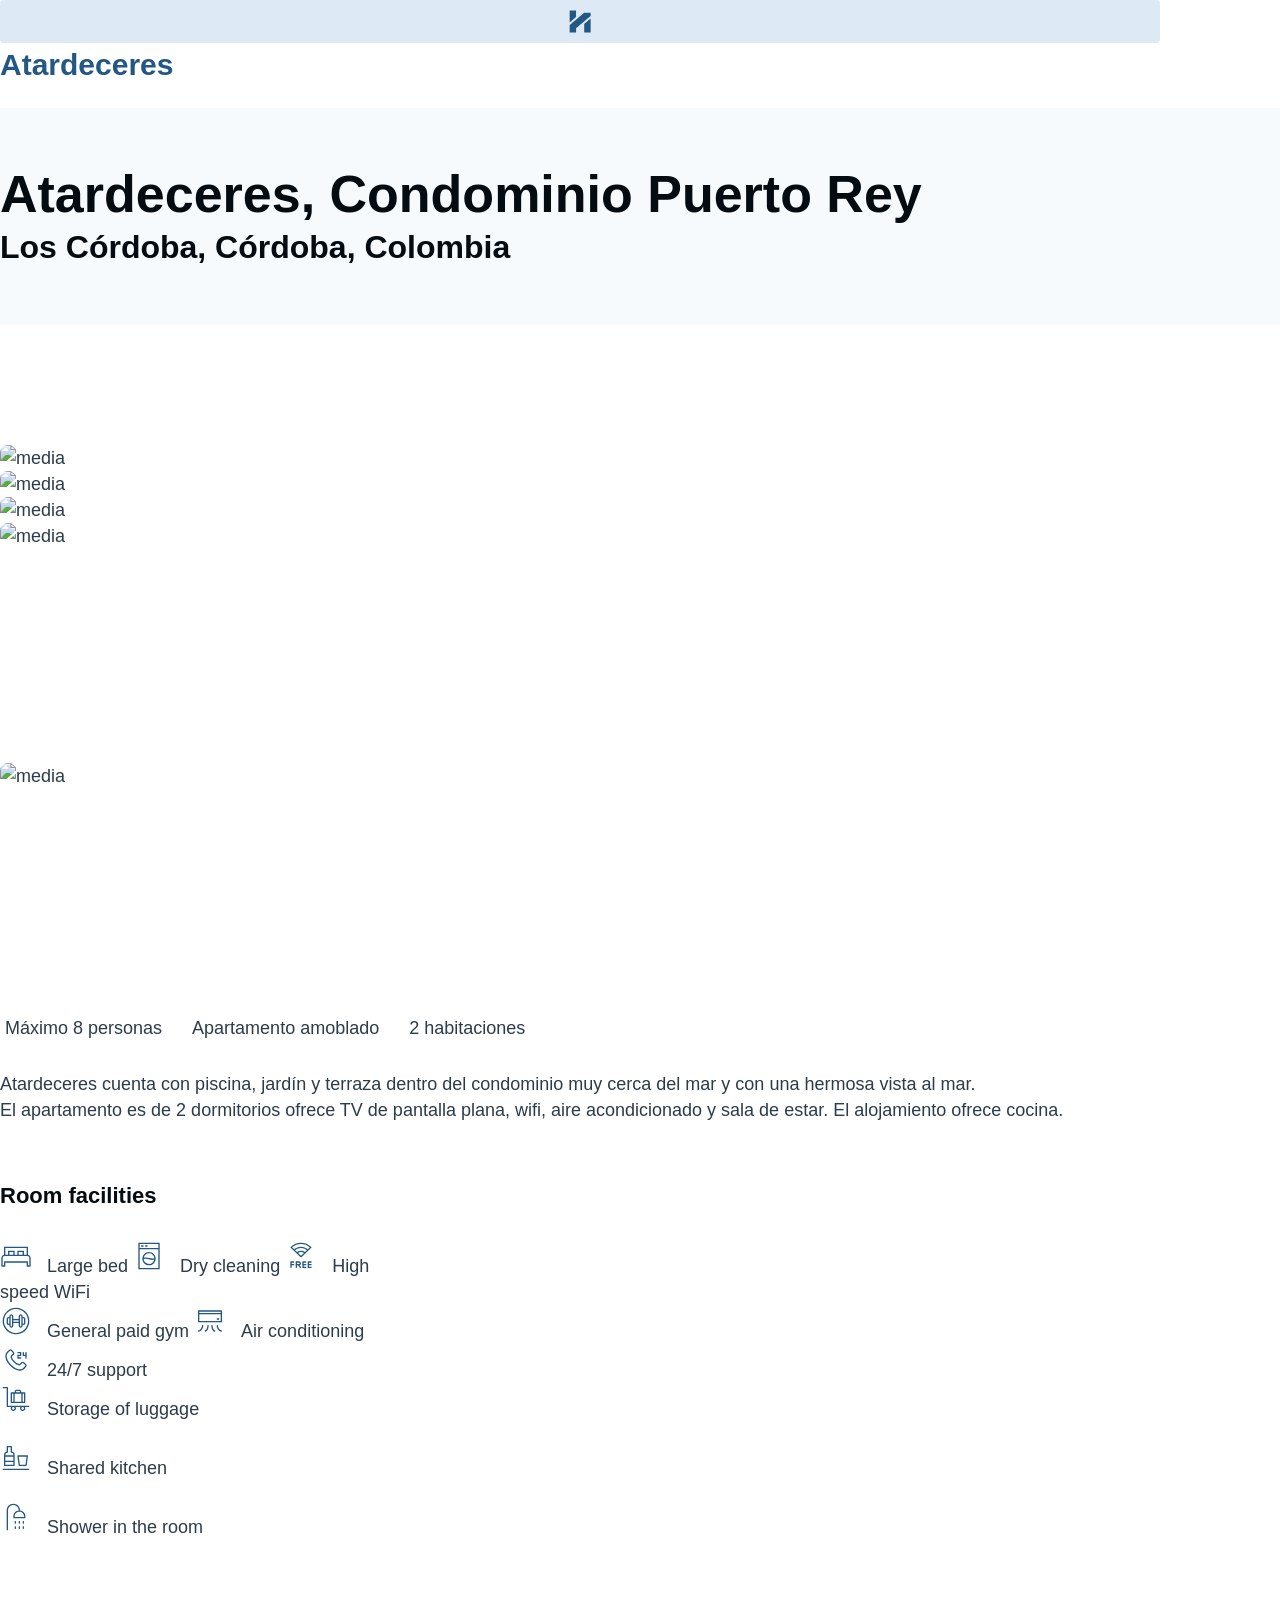
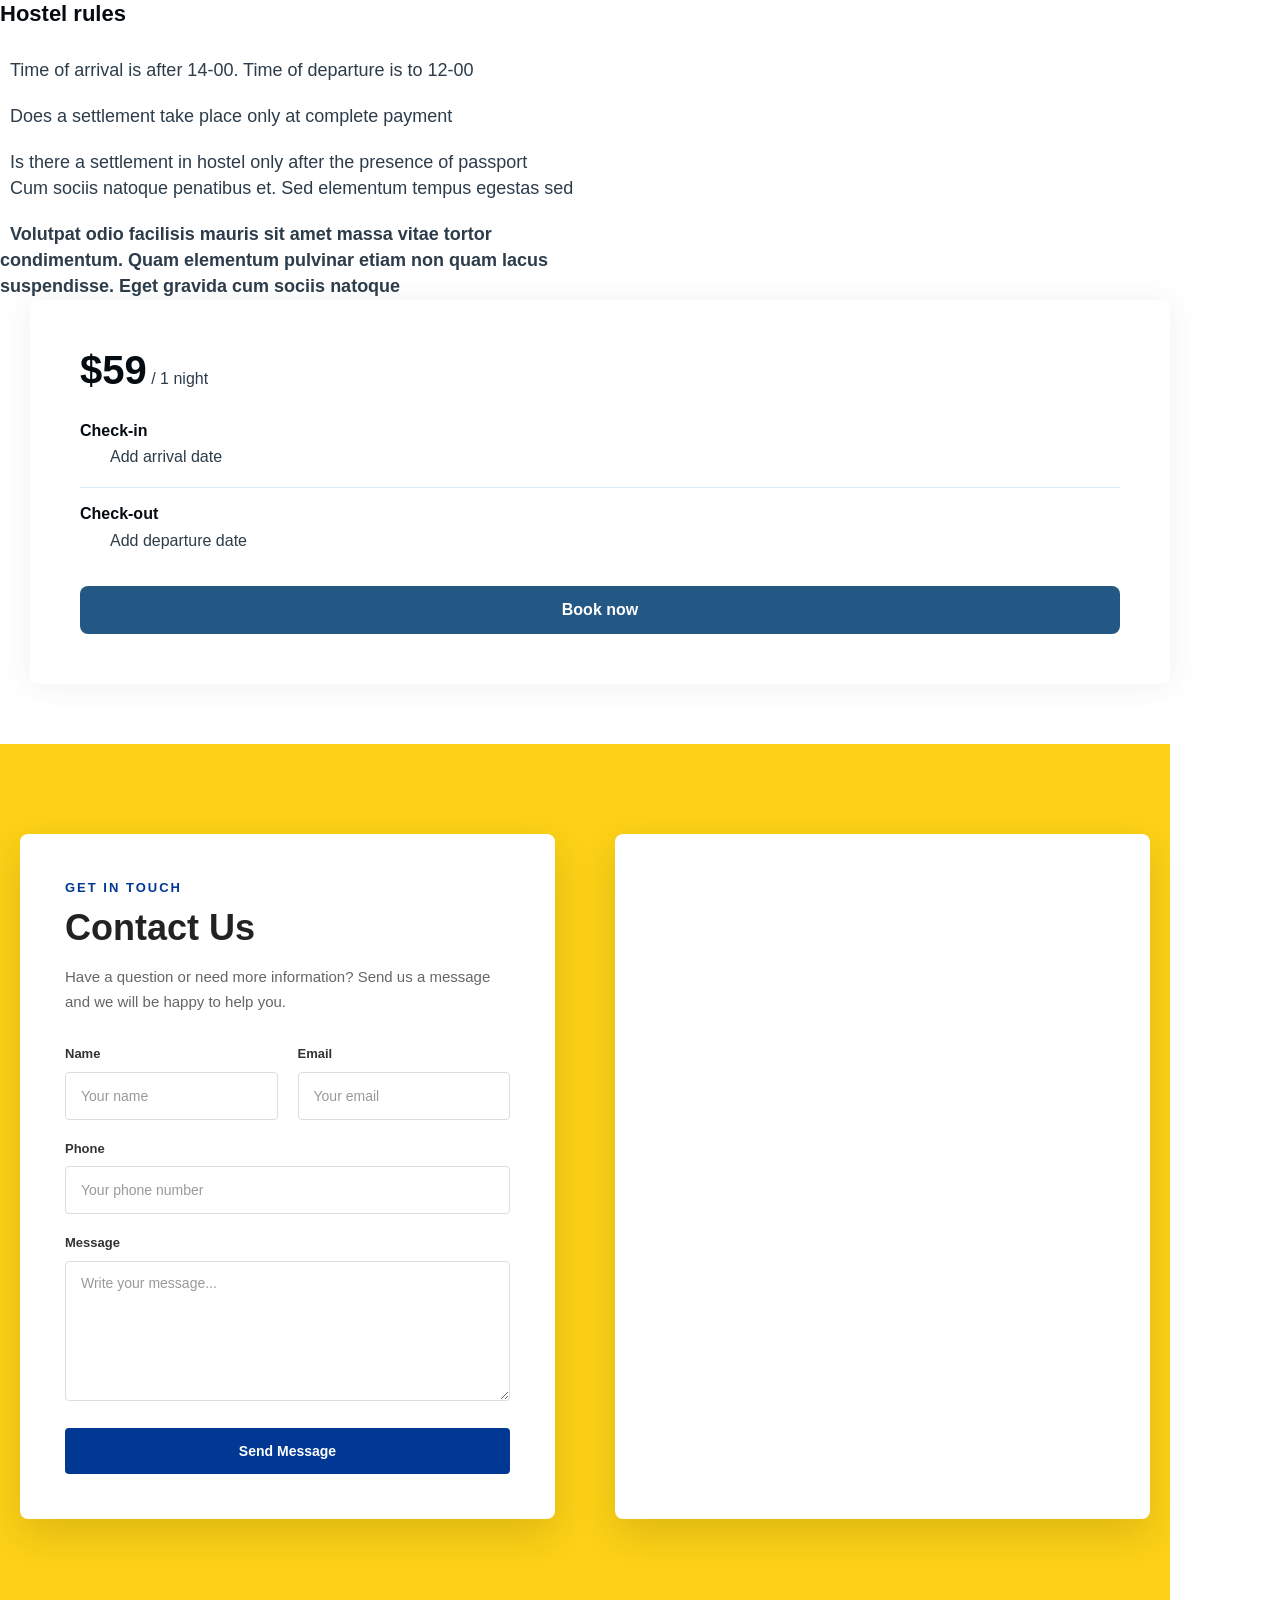
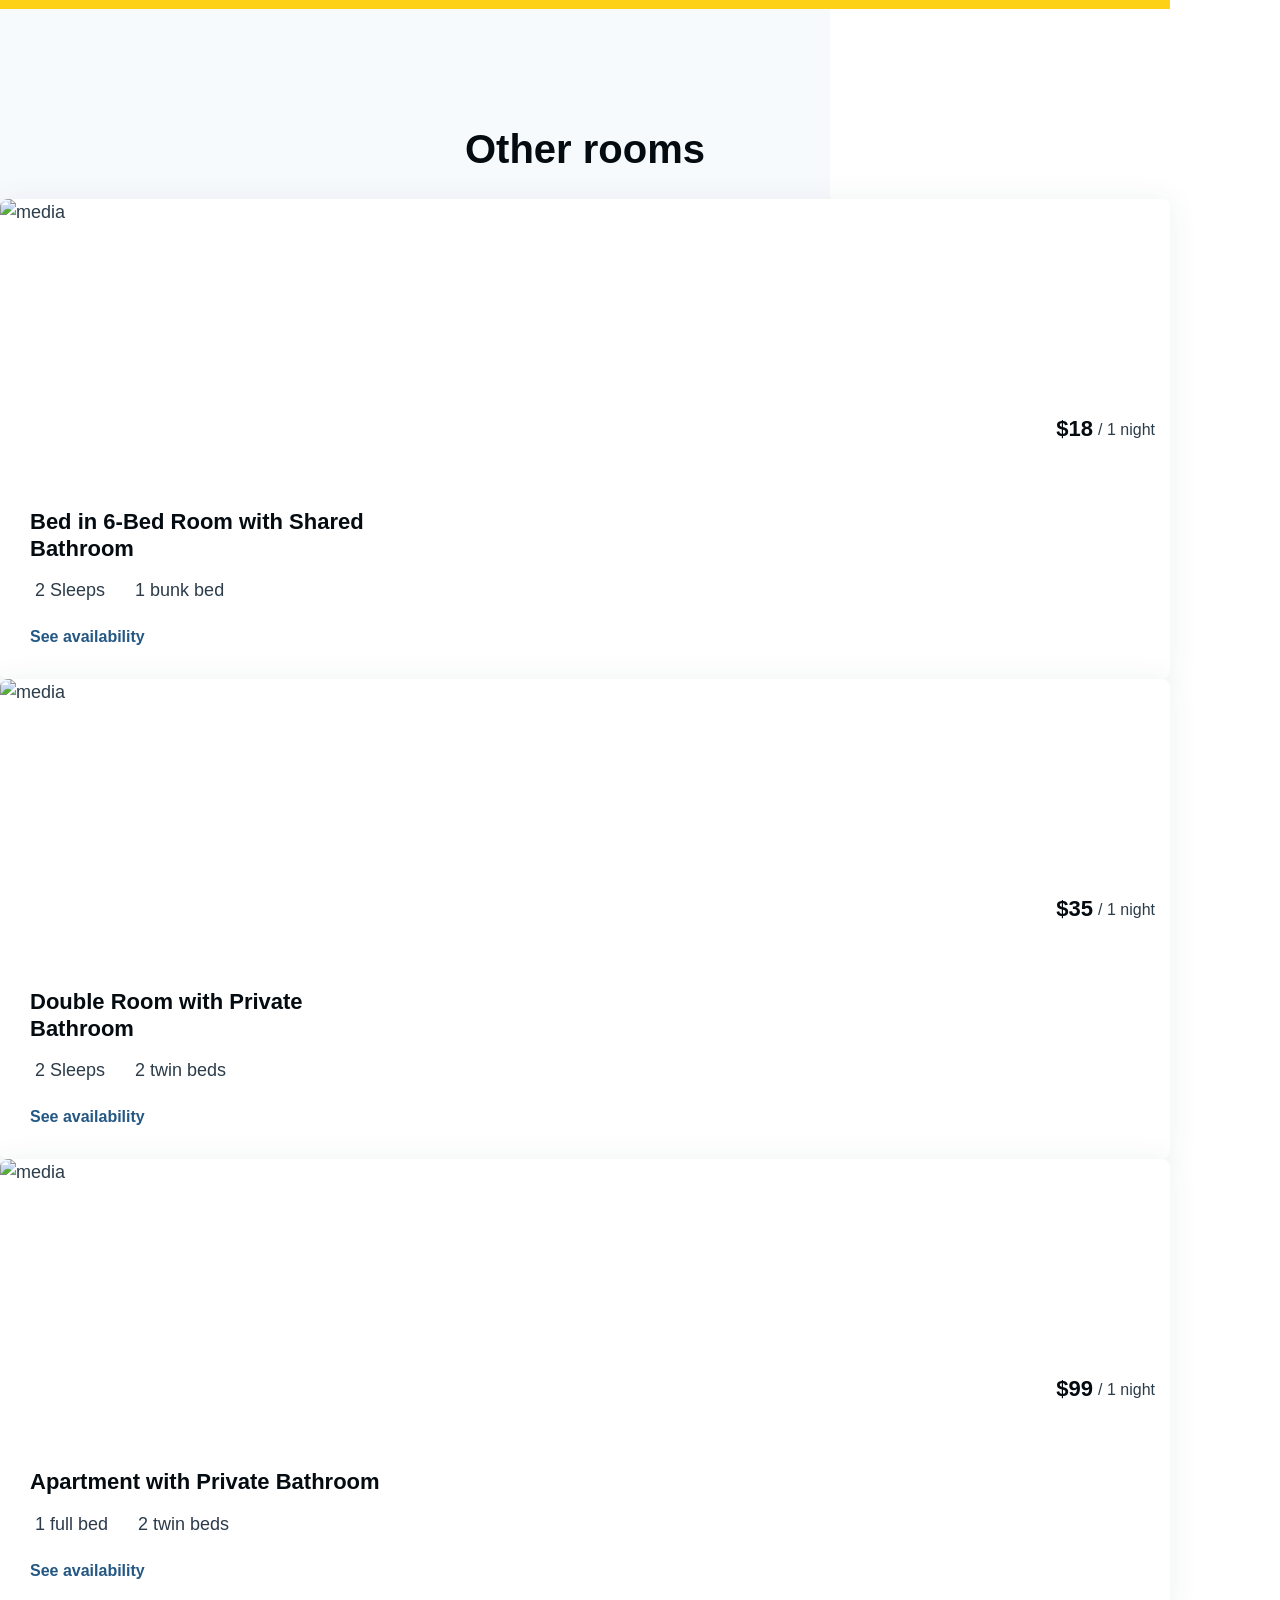
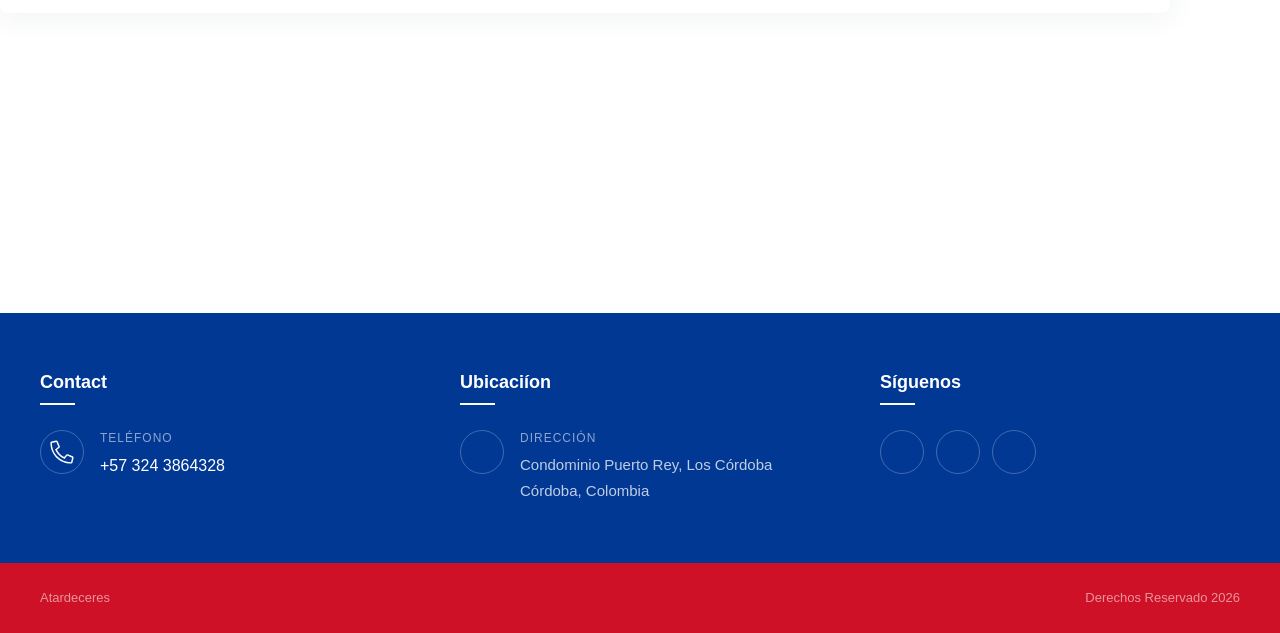
==== commit 5919b68e: "Update room.html" ====
--- a/room.html
+++ b/room.html
@@ -623,176 +623,141 @@
                             </div>
                         </div>
                     </div>
-            <!-- stages section start -->
-            <section class="about_stages section">
-                <div class="container d-xl-flex align-items-center">
-                    <div class="about_stages-main col-xl-6">
-                        <h2 class="about_stages-main_header" data-aos="fade-right">Stages of booking a room</h2>
-                        <ul class="about_stages-main_list">
-                            <li class="list-item d-flex align-items-sm-center" data-aos="fade-up">
-                                <div class="media">
-                                    <span class="theme-element">
-                                        <svg width="40" height="40" viewBox="0 0 40 40" fill="none" xmlns="http://www.w3.org/2000/svg">
-                                            <path
-                                                fill-rule="evenodd"
-                                                clip-rule="evenodd"
-                                                d="M36.6667 5.33333H36V2C36 0.897333 35.1027 0 34 0H32.6667C31.564 0 30.6667 0.897333 30.6667 2V5.33333H9.33333V2C9.33333 0.897333 8.436 0 7.33333 0H6C4.89733 0 4 0.897333 4 2V5.33333H3.33333C1.49533 5.33333 0 6.82867 0 8.66667V36.6667C0 38.5047 1.49533 40 3.33333 40H36.6667C38.5047 40 40 38.5047 40 36.6667V8.66667C40 6.82867 38.5047 5.33333 36.6667 5.33333ZM32 6V2C32 1.632 32.2987 1.33333 32.6667 1.33333H34C34.368 1.33333 34.6667 1.632 34.6667 2V6V8.66667C34.6667 9.03467 34.368 9.33333 34 9.33333H32.6667C32.2987 9.33333 32 9.03467 32 8.66667V6ZM5.33333 2V6V8.66667C5.33333 9.03467 5.632 9.33333 6 9.33333H7.33333C7.70133 9.33333 8 9.03467 8 8.66667V6V2C8 1.632 7.70133 1.33333 7.33333 1.33333H6C5.632 1.33333 5.33333 1.632 5.33333 2ZM38.6667 36.6667C38.6667 37.7693 37.7693 38.6667 36.6667 38.6667H3.33333C2.23067 38.6667 1.33333 37.7693 1.33333 36.6667V17.3333H38.6667V36.6667ZM1.33333 16H38.6667V8.66667C38.6667 7.564 37.7693 6.66667 36.6667 6.66667H36V8.66667C36 9.76933 35.1027 10.6667 34 10.6667H32.6667C31.564 10.6667 30.6667 9.76933 30.6667 8.66667V6.66667H9.33333V8.66667C9.33333 9.76933 8.436 10.6667 7.33333 10.6667H6C4.89733 10.6667 4 9.76933 4 8.66667V6.66667H3.33333C2.23067 6.66667 1.33333 7.564 1.33333 8.66667V16Z"
-                                                fill="currentColor"
-                                            />
-                                            <path
-                                                fill-rule="evenodd"
-                                                clip-rule="evenodd"
-                                                d="M13.238 8H27.9046C28.2733 8 28.5713 8.31929 28.5713 8.71429V13C28.5713 13.395 28.2733 13.7143 27.9046 13.7143H13.238C12.8693 13.7143 12.5713 13.395 12.5713 13V8.71429C12.5713 8.31929 12.8693 8 13.238 8ZM13.9046 12.2857H27.238V9.42857H13.9046V12.2857Z"
-                                                fill="currentColor"
-                                            />
-                                            <path
-                                                fill-rule="evenodd"
-                                                clip-rule="evenodd"
-                                                d="M4.143 19.4285H8.42871C8.82371 19.4285 9.143 19.7204 9.143 20.0815V23.3468C9.143 23.708 8.82371 23.9999 8.42871 23.9999H4.143C3.748 23.9999 3.42871 23.708 3.42871 23.3468V20.0815C3.42871 19.7204 3.748 19.4285 4.143 19.4285ZM4.85728 22.6938H7.71443V20.7346H4.85728V22.6938Z"
-                                                fill="currentColor"
-                                            />
-                                            <path
-                                                fill-rule="evenodd"
-                                                clip-rule="evenodd"
-                                                d="M13.2856 19.4285H17.5713C17.9663 19.4285 18.2856 19.7204 18.2856 20.0815V23.3468C18.2856 23.708 17.9663 23.9999 17.5713 23.9999H13.2856C12.8906 23.9999 12.5713 23.708 12.5713 23.3468V20.0815C12.5713 19.7204 12.8906 19.4285 13.2856 19.4285ZM13.9999 22.6938H16.857V20.7346H13.9999V22.6938Z"
-                                                fill="currentColor"
-                                            />
-                                            <path
-                                                fill-rule="evenodd"
-                                                clip-rule="evenodd"
-                                                d="M22.4282 19.4285H26.7139C27.1089 19.4285 27.4282 19.7204 27.4282 20.0815V23.3468C27.4282 23.708 27.1089 23.9999 26.7139 23.9999H22.4282C22.0332 23.9999 21.7139 23.708 21.7139 23.3468V20.0815C21.7139 19.7204 22.0332 19.4285 22.4282 19.4285ZM23.1424 22.6938H25.9996V20.7346H23.1424V22.6938Z"
-                                                fill="currentColor"
-                                            />
-                                            <path
-                                                fill-rule="evenodd"
-                                                clip-rule="evenodd"
-                                                d="M31.5717 19.4285H35.8574C36.2524 19.4285 36.5717 19.7204 36.5717 20.0815V23.3468C36.5717 23.708 36.2524 23.9999 35.8574 23.9999H31.5717C31.1767 23.9999 30.8574 23.708 30.8574 23.3468V20.0815C30.8574 19.7204 31.1767 19.4285 31.5717 19.4285ZM32.286 22.6938H35.1431V20.7346H32.286V22.6938Z"
-                                                fill="currentColor"
-                                            />
-                                            <path
-                                                fill-rule="evenodd"
-                                                clip-rule="evenodd"
-                                                d="M4.143 26.2856H8.42871C8.82371 26.2856 9.143 26.5776 9.143 26.9387V30.204C9.143 30.5652 8.82371 30.8571 8.42871 30.8571H4.143C3.748 30.8571 3.42871 30.5652 3.42871 30.204V26.9387C3.42871 26.5776 3.748 26.2856 4.143 26.2856ZM4.85728 29.551H7.71443V27.5918H4.85728V29.551Z"
-                                                fill="currentColor"
-                                            />
-                                            <path
-                                                fill-rule="evenodd"
-                                                clip-rule="evenodd"
-                                                d="M13.2856 26.2856H17.5713C17.9663 26.2856 18.2856 26.5776 18.2856 26.9387V30.204C18.2856 30.5652 17.9663 30.8571 17.5713 30.8571H13.2856C12.8906 30.8571 12.5713 30.5652 12.5713 30.204V26.9387C12.5713 26.5776 12.8906 26.2856 13.2856 26.2856ZM13.9999 29.551H16.857V27.5918H13.9999V29.551Z"
-                                                fill="currentColor"
-                                            />
-                                            <path
-                                                fill-rule="evenodd"
-                                                clip-rule="evenodd"
-                                                d="M22.4282 26.2856H26.7139C27.1089 26.2856 27.4282 26.5776 27.4282 26.9387V30.204C27.4282 30.5652 27.1089 30.8571 26.7139 30.8571H22.4282C22.0332 30.8571 21.7139 30.5652 21.7139 30.204V26.9387C21.7139 26.5776 22.0332 26.2856 22.4282 26.2856ZM23.1424 29.551H25.9996V27.5918H23.1424V29.551Z"
-                                                fill="currentColor"
-                                            />
-                                            <path
-                                                fill-rule="evenodd"
-                                                clip-rule="evenodd"
-                                                d="M31.5717 26.2856H35.8574C36.2524 26.2856 36.5717 26.5776 36.5717 26.9387V30.204C36.5717 30.5652 36.2524 30.8571 35.8574 30.8571H31.5717C31.1767 30.8571 30.8574 30.5652 30.8574 30.204V26.9387C30.8574 26.5776 31.1767 26.2856 31.5717 26.2856ZM32.286 29.551H35.1431V27.5918H32.286V29.551Z"
-                                                fill="currentColor"
-                                            />
-                                            <path
-                                                fill-rule="evenodd"
-                                                clip-rule="evenodd"
-                                                d="M4.143 33.1428H8.42871C8.82371 33.1428 9.143 33.4347 9.143 33.7959V37.0612C9.143 37.4223 8.82371 37.7143 8.42871 37.7143H4.143C3.748 37.7143 3.42871 37.4223 3.42871 37.0612V33.7959C3.42871 33.4347 3.748 33.1428 4.143 33.1428ZM4.85728 36.4081H7.71443V34.4489H4.85728V36.4081Z"
-                                                fill="currentColor"
-                                            />
-                                            <path
-                                                fill-rule="evenodd"
-                                                clip-rule="evenodd"
-                                                d="M13.2856 33.1428H17.5713C17.9663 33.1428 18.2856 33.4347 18.2856 33.7959V37.0612C18.2856 37.4223 17.9663 37.7143 17.5713 37.7143H13.2856C12.8906 37.7143 12.5713 37.4223 12.5713 37.0612V33.7959C12.5713 33.4347 12.8906 33.1428 13.2856 33.1428ZM13.9999 36.4081H16.857V34.4489H13.9999V36.4081Z"
-                                                fill="currentColor"
-                                            />
-                                            <path
-                                                d="M27.4588 32L24.3479 35.0869L22.7371 33.755L21.7139 34.601L23.8848 36.3961C24.0201 36.5092 24.2046 36.5714 24.3964 36.5714C24.4072 36.5714 24.4181 36.5714 24.4289 36.5708C24.6323 36.5631 24.8219 36.4853 24.9528 36.3566L28.571 32.7665L27.4588 32Z"
-                                                fill="currentColor"
-                                            />
-                                            <path
-                                                d="M35.4588 32L32.3479 35.0869L30.7371 33.755L29.7139 34.601L31.8848 36.3961C32.0201 36.5092 32.2046 36.5714 32.3964 36.5714C32.4072 36.5714 32.4181 36.5714 32.4289 36.5708C32.6323 36.5631 32.8219 36.4853 32.9528 36.3566L36.571 32.7665L35.4588 32Z"
-                                                fill="currentColor"
-                                            />
-                                        </svg>
-                                    </span>
-                                </div>
-                                <div class="main">
-                                    <h4 class="main_title">Room reservation</h4>
-                                    <p class="main_text">Integer eget aliquet nibh praesent tristique magna sit amet purus</p>
-                                </div>
-                            </li>
-                            <li class="list-item d-flex align-items-sm-center" data-aos="fade-up" data-aos-delay="50">
-                                <div class="media">
-                                    <span class="theme-element">
-                                        <svg width="40" height="40" viewBox="0 0 40 40" fill="none" xmlns="http://www.w3.org/2000/svg">
-                                            <path
-                                                fill-rule="evenodd"
-                                                clip-rule="evenodd"
-                                                d="M39.3333 23.4906C39.702 23.4906 40 23.1947 40 22.8302V14.9057C40 14.5411 39.702 14.2453 39.3333 14.2453H29.0353C28.6387 13.3577 27.8647 12.6716 26.9153 12.4022L26.4793 12.2787C27.0153 11.5265 27.3333 10.6112 27.3333 9.62264C27.3333 7.07359 25.2393 5 22.6667 5C20.094 5 18 7.07359 18 9.62264C18 10.6997 18.3767 11.6896 19.0027 12.4768L18.2607 12.7707C17.838 12.9377 17.462 13.1841 17.1413 13.5017L15.0573 15.566H10.3333C9.04667 15.566 8 16.6028 8 17.8774C8 18.2333 8.08867 18.5668 8.234 18.8679H2C1.63133 18.8679 1.33333 19.1638 1.33333 19.5283V24.8113H0.666667C0.298 24.8113 0 25.1072 0 25.4717V28.1132C0 28.3338 0.111333 28.5398 0.296667 28.6626L2.29667 29.9834C2.406 30.0554 2.53533 30.0943 2.66667 30.0943H3.33333V39.3396C3.33333 39.7042 3.63133 40 4 40H36C36.3687 40 36.6667 39.7042 36.6667 39.3396V30.0943H37.3333C37.4647 30.0943 37.594 30.0554 37.7033 29.9834L39.7033 28.6626C39.8887 28.5398 40 28.3338 40 28.1132V25.4717C40 25.1072 39.702 24.8113 39.3333 24.8113H34.6667V23.4906H39.3333ZM22.6667 6.32075C24.5047 6.32075 26 7.80198 26 9.62264C26 10.6858 25.4813 11.6236 24.6907 12.2278C24.602 12.2952 24.5133 12.3619 24.4193 12.4193C24.382 12.4424 24.3432 12.4623 24.3043 12.4823C24.2842 12.4926 24.264 12.503 24.244 12.5138C23.4507 12.9278 22.5047 13.0124 21.6527 12.7522C21.6457 12.7499 21.6387 12.7478 21.6316 12.7458L21.6191 12.7421L21.619 12.7421L21.619 12.7421L21.619 12.7421C21.6034 12.7376 21.5878 12.7331 21.5727 12.7277C21.4387 12.6835 21.3093 12.6254 21.182 12.564C21.1087 12.5276 21.0367 12.4893 20.9667 12.4477C20.8747 12.3942 20.7847 12.3361 20.698 12.2734C19.8747 11.6705 19.3333 10.7109 19.3333 9.62264C19.3333 7.80198 20.8287 6.32075 22.6667 6.32075ZM15.3333 16.8868H10.3333C9.782 16.8868 9.33333 17.3312 9.33333 17.8774C9.33333 18.4235 9.782 18.8679 10.3333 18.8679H11.3333H16.4447L18.9333 17.0189C19.1353 16.869 19.406 16.8445 19.6313 16.9561C19.8573 17.0684 20 17.2969 20 17.5472V24.8113H28V23.4906H26.6667C26.298 23.4906 26 23.1947 26 22.8302V14.9057C26 14.5411 26.298 14.2453 26.6667 14.2453H27.472C27.2267 13.9752 26.908 13.7738 26.5487 13.6721L25.4187 13.3525C25.4127 13.3567 25.4063 13.3602 25.4 13.3637L25.4 13.3637C25.3937 13.3671 25.3873 13.3706 25.3813 13.3749C24.6153 13.9204 23.6793 14.2453 22.6667 14.2453C21.9713 14.2453 21.314 14.0894 20.7207 13.818C20.7119 13.8141 20.7033 13.8099 20.6949 13.8057L20.678 13.7975C20.4787 13.7038 20.2847 13.5994 20.102 13.4799C20.0992 13.4781 20.0962 13.4766 20.0934 13.4752C20.0901 13.4737 20.0868 13.4721 20.084 13.47L18.756 13.9963C18.5027 14.0974 18.2767 14.2446 18.0853 14.4348L15.8047 16.6933C15.68 16.8175 15.5107 16.8868 15.3333 16.8868ZM18.6667 18.8679V24.8113H12V20.1887H16.6667C16.8113 20.1887 16.9513 20.1425 17.0667 20.0566L18.6667 18.8679ZM10.3333 20.1887H2.66667V24.8113H10.6667V20.1887H10.3333ZM38.6667 26.1321V27.7599L37.1313 28.7736H36C35.6313 28.7736 35.3333 29.0694 35.3333 29.434V38.6792H4.66667V29.434C4.66667 29.0694 4.36867 28.7736 4 28.7736H2.86867L1.33333 27.7599V26.1321H2H11.3333H19.3333H28.6667H31.3333H34H38.6667ZM29.3333 23.4906V24.8113H30.6667V23.4906H29.3333ZM32 24.8113V23.4906H33.3333V24.8113H32ZM31.3333 22.1698H34H38.6667V15.566H28.57H27.3333V22.1698H28.6667H31.3333Z"
-                                                fill="currentColor"
-                                            />
-                                            <path
-                                                fill-rule="evenodd"
-                                                clip-rule="evenodd"
-                                                d="M0 6C0 2.692 2.69133 0 6 0C9.30867 0 12 2.692 12 6C12 9.308 9.30867 12 6 12C2.69133 12 0 9.308 0 6ZM6.66667 9.33333V10.6133C8.706 10.3193 10.3193 8.706 10.6133 6.66667H9.33333V5.33333H10.6133C10.3193 3.294 8.706 1.68067 6.66667 1.38667V2.66667H5.33333V1.38667C3.294 1.68067 1.68067 3.294 1.38667 5.33333H2.66667V6.66667H1.38667C1.68067 8.706 3.294 10.3193 5.33333 10.6133V9.33333H6.66667Z"
-                                                fill="currentColor"
-                                            />
-                                            <path
-                                                d="M7.01644 3L5.59705 5.19896L4.86922 4.35167L4 5.36185L5.22945 6.79068C5.34501 6.9257 5.50115 7 5.66405 7C5.67819 7 5.69295 6.99929 5.7077 6.99857C5.88535 6.98357 6.04887 6.87998 6.15583 6.71495L8 3.8573L7.01644 3Z"
-                                                fill="currentColor"
-                                            />
-                                        </svg>
-                                    </span>
-                                </div>
-                                <div class="main">
-                                    <h4 class="main_title">Filling in documents and payment</h4>
-                                    <p class="main_text">Leo duis ut diam quam. Sed velit dignissim sodales ut eu</p>
-                                </div>
-                            </li>
-                            <li class="list-item d-flex align-items-sm-center" data-aos="fade-up" data-aos-delay="100">
-                                <div class="media">
-                                    <span class="theme-element">
-                                        <svg width="40" height="38" viewBox="0 0 40 38" fill="none" xmlns="http://www.w3.org/2000/svg">
-                                            <path
-                                                fill-rule="evenodd"
-                                                clip-rule="evenodd"
-                                                d="M10 20H36.6667C38.5047 20 40 18.5047 40 16.6667V3.33333C40 1.49533 38.5047 0 36.6667 0H10C8.162 0 6.66667 1.49533 6.66667 3.33333V10.226C2.75067 11.912 0 15.8067 0 20.3333C0 24.8647 2.75533 28.7627 6.678 30.446C6.67691 30.4763 6.67481 30.5063 6.67272 30.5362L6.67271 30.5362C6.66969 30.5794 6.66667 30.6226 6.66667 30.6667C6.66667 34.71 9.95667 38 14 38C16.7653 38 19.2827 36.444 20.53 34H36.6667C36.8693 34 37.0607 33.908 37.1873 33.75L39.854 30.4167C39.9667 30.2753 40.0173 30.0953 39.9947 29.916C39.972 29.7367 39.8773 29.5747 39.7333 29.4667L37.0667 27.4667C36.9513 27.38 36.8113 27.3333 36.6667 27.3333H35.3333C35.1107 27.3333 34.9027 27.4447 34.7787 27.63L33.8967 28.9533L32.4713 27.528C32.3467 27.4033 32.1773 27.3333 32 27.3333H30.6667C30.298 27.3333 30 27.6313 30 28V29.3333H28.4807L27.966 27.7893C27.8747 27.5167 27.6207 27.3333 27.3333 27.3333H24.6667C24.444 27.3333 24.236 27.4447 24.112 27.63L23.3333 28.798L22.5547 27.63C22.4307 27.4447 22.2227 27.3333 22 27.3333H20.53C19.2827 24.8893 16.766 23.3333 14 23.3333C10.512 23.3333 7.59 25.7833 6.852 29.0513C3.59467 27.4947 1.33333 24.1773 1.33333 20.3333C1.33333 16.562 3.50933 13.2973 6.66667 11.7047V16.6667C6.66667 18.5047 8.162 20 10 20ZM8 11.1493C8.674 10.9287 9.37933 10.7793 10.1087 10.712C10.422 11.8353 11.444 12.6667 12.6667 12.6667C14.1373 12.6667 15.3333 11.4707 15.3333 10C15.3333 8.52933 14.1373 7.33333 12.6667 7.33333C11.4107 7.33333 10.3613 8.20867 10.08 9.38C9.36467 9.43933 8.67 9.56933 8 9.76V3.33333C8 2.23067 8.89733 1.33333 10 1.33333H36.6667C37.7693 1.33333 38.6667 2.23067 38.6667 3.33333V16.6667C38.6667 17.7693 37.7693 18.6667 36.6667 18.6667H10C8.89733 18.6667 8 17.7693 8 16.6667V11.1493ZM12.6667 8.66667C12.1753 8.66667 11.75 8.93667 11.5187 9.33333H12.6667V10.6667H11.5187C11.75 11.0633 12.1753 11.3333 12.6667 11.3333C13.402 11.3333 14 10.7353 14 10C14 9.26467 13.402 8.66667 12.6667 8.66667ZM11 30C10.9744 30 10.9494 29.9982 10.9243 29.9963C10.9017 29.9946 10.8791 29.993 10.856 29.9927C11.0887 29.6 11.512 29.3333 12 29.3333C12.7353 29.3333 13.3333 29.9313 13.3333 30.6667C13.3333 31.402 12.7353 32 12 32C11.506 32 11.078 31.7267 10.848 31.3253C10.8709 31.3259 10.8933 31.3276 10.9158 31.3292L10.9158 31.3292L10.9159 31.3292C10.9437 31.3313 10.9716 31.3333 11 31.3333H12V30H11ZM14.6667 30.6667C14.6667 32.1373 13.4707 33.3333 12 33.3333C10.7127 33.3333 9.63533 32.4167 9.38733 31.2013C8.91867 31.132 8.45933 31.0367 8.012 30.91C8.14133 34.1053 10.7733 36.6667 14 36.6667C16.3833 36.6667 18.5413 35.2533 19.4973 33.0667C19.6033 32.8233 19.8433 32.6667 20.108 32.6667H36.3467L38.3827 30.1207L36.4447 28.6667H35.69L34.5547 30.37C34.444 30.536 34.2647 30.644 34.066 30.6633C33.8647 30.682 33.67 30.6127 33.5287 30.4713L31.724 28.6667H31.3333V30C31.3333 30.3687 31.0353 30.6667 30.6667 30.6667H28C27.7127 30.6667 27.4587 30.4833 27.3673 30.2107L26.8527 28.6667H25.0233L23.888 30.37C23.6407 30.7413 23.026 30.7413 22.7787 30.37L21.6433 28.6667H20.108C19.8433 28.6667 19.6033 28.5093 19.4973 28.2667C18.5413 26.08 16.3833 24.6667 14 24.6667C11.0713 24.6667 8.62933 26.7773 8.10733 29.5567C8.54733 29.6953 9.00467 29.792 9.46933 29.8667C9.81133 28.7887 10.81 28 12 28C13.4707 28 14.6667 29.196 14.6667 30.6667Z"
-                                                fill="currentColor"
-                                            />
-                                            <path
-                                                fill-rule="evenodd"
-                                                clip-rule="evenodd"
-                                                d="M10 20H36.6667C38.5047 20 40 18.5047 40 16.6667V3.33333C40 1.49533 38.5047 0 36.6667 0H10C8.162 0 6.66667 1.49533 6.66667 3.33333V10.226C2.75067 11.912 0 15.8067 0 20.3333C0 24.8647 2.75533 28.7627 6.678 30.446C6.67691 30.4763 6.67481 30.5063 6.67272 30.5362L6.67271 30.5362C6.66969 30.5794 6.66667 30.6226 6.66667 30.6667C6.66667 34.71 9.95667 38 14 38C16.7653 38 19.2827 36.444 20.53 34H36.6667C36.8693 34 37.0607 33.908 37.1873 33.75L39.854 30.4167C39.9667 30.2753 40.0173 30.0953 39.9947 29.916C39.972 29.7367 39.8773 29.5747 39.7333 29.4667L37.0667 27.4667C36.9513 27.38 36.8113 27.3333 36.6667 27.3333H35.3333C35.1107 27.3333 34.9027 27.4447 34.7787 27.63L33.8967 28.9533L32.4713 27.528C32.3467 27.4033 32.1773 27.3333 32 27.3333H30.6667C30.298 27.3333 30 27.6313 30 28V29.3333H28.4807L27.966 27.7893C27.8747 27.5167 27.6207 27.3333 27.3333 27.3333H24.6667C24.444 27.3333 24.236 27.4447 24.112 27.63L23.3333 28.798L22.5547 27.63C22.4307 27.4447 22.2227 27.3333 22 27.3333H20.53C19.2827 24.8893 16.766 23.3333 14 23.3333C10.512 23.3333 7.59 25.7833 6.852 29.0513C3.59467 27.4947 1.33333 24.1773 1.33333 20.3333C1.33333 16.562 3.50933 13.2973 6.66667 11.7047V16.6667C6.66667 18.5047 8.162 20 10 20ZM8 11.1493C8.674 10.9287 9.37933 10.7793 10.1087 10.712C10.422 11.8353 11.444 12.6667 12.6667 12.6667C14.1373 12.6667 15.3333 11.4707 15.3333 10C15.3333 8.52933 14.1373 7.33333 12.6667 7.33333C11.4107 7.33333 10.3613 8.20867 10.08 9.38C9.36467 9.43933 8.67 9.56933 8 9.76V3.33333C8 2.23067 8.89733 1.33333 10 1.33333H36.6667C37.7693 1.33333 38.6667 2.23067 38.6667 3.33333V16.6667C38.6667 17.7693 37.7693 18.6667 36.6667 18.6667H10C8.89733 18.6667 8 17.7693 8 16.6667V11.1493ZM12.6667 8.66667C12.1753 8.66667 11.75 8.93667 11.5187 9.33333H12.6667V10.6667H11.5187C11.75 11.0633 12.1753 11.3333 12.6667 11.3333C13.402 11.3333 14 10.7353 14 10C14 9.26467 13.402 8.66667 12.6667 8.66667ZM11 30C10.9744 30 10.9494 29.9982 10.9243 29.9963C10.9017 29.9946 10.8791 29.993 10.856 29.9927C11.0887 29.6 11.512 29.3333 12 29.3333C12.7353 29.3333 13.3333 29.9313 13.3333 30.6667C13.3333 31.402 12.7353 32 12 32C11.506 32 11.078 31.7267 10.848 31.3253C10.8709 31.3259 10.8933 31.3276 10.9158 31.3292L10.9158 31.3292L10.9159 31.3292C10.9437 31.3313 10.9716 31.3333 11 31.3333H12V30H11ZM14.6667 30.6667C14.6667 32.1373 13.4707 33.3333 12 33.3333C10.7127 33.3333 9.63533 32.4167 9.38733 31.2013C8.91867 31.132 8.45933 31.0367 8.012 30.91C8.14133 34.1053 10.7733 36.6667 14 36.6667C16.3833 36.6667 18.5413 35.2533 19.4973 33.0667C19.6033 32.8233 19.8433 32.6667 20.108 32.6667H36.3467L38.3827 30.1207L36.4447 28.6667H35.69L34.5547 30.37C34.444 30.536 34.2647 30.644 34.066 30.6633C33.8647 30.682 33.67 30.6127 33.5287 30.4713L31.724 28.6667H31.3333V30C31.3333 30.3687 31.0353 30.6667 30.6667 30.6667H28C27.7127 30.6667 27.4587 30.4833 27.3673 30.2107L26.8527 28.6667H25.0233L23.888 30.37C23.6407 30.7413 23.026 30.7413 22.7787 30.37L21.6433 28.6667H20.108C19.8433 28.6667 19.6033 28.5093 19.4973 28.2667C18.5413 26.08 16.3833 24.6667 14 24.6667C11.0713 24.6667 8.62933 26.7773 8.10733 29.5567C8.54733 29.6953 9.00467 29.792 9.46933 29.8667C9.81133 28.7887 10.81 28 12 28C13.4707 28 14.6667 29.196 14.6667 30.6667Z"
-                                                fill="currentColor"
-                                            />
-                                            <path
-                                                fill-rule="evenodd"
-                                                clip-rule="evenodd"
-                                                d="M29.7 4H35.3C35.6871 4 36 4.298 36 4.66667V15.3333C36 15.702 35.6871 16 35.3 16H29.7C29.3129 16 29 15.702 29 15.3333V4.66667C29 4.298 29.3129 4 29.7 4ZM30.4 14.6667H34.6V5.33333H30.4V14.6667Z"
-                                                fill="currentColor"
-                                            />
-                                        </svg>
-                                    </span>
-                                </div>
-                                <div class="main">
-                                    <h4 class="main_title">Сheck in hostel</h4>
-                                    <p class="main_text">Vulputate enim nulla aliquet porttitor. Sagittis nisl rhoncus mattis rhoncus</p>
-                                </div>
-                            </li>
-                        </ul>
-                        <div class="wrapper" data-aos="fade-up">
-                            <a class="about_stages-main_btn btn theme-element theme-element--accent" href="#">Choose room</a>
-                        </div>
+<!-- contact section start -->
+
+<section class="contact-section">
+
+    <div class="contact-container">
+
+        <!-- CONTACT FORM -->
+
+        <div class="contact-form">
+
+            <div class="contact-header">
+
+                <span class="contact-subtitle">
+                    Get in touch
+                </span>
+
+                <h2>
+                    Contact Us
+                </h2>
+
+                <p>
+                    Have a question or need more information?
+                    Send us a message and we will be happy to help you.
+                </p>
+
+            </div>
+
+
+            <form action="#" method="post">
+
+                <div class="contact-form-row">
+
+                    <div class="contact-field">
+
+                        <label for="name">
+                            Name
+                        </label>
+
+                        <input
+                            type="text"
+                            id="name"
+                            name="name"
+                            placeholder="Your name"
+                            required
+                        >
+
                     </div>
-                    <div class="about_stages-media col-xl-6" data-aos="fade-in">
-                        <picture>
-                            <source data-srcset="img/placeholder.jpg" srcset="img/placeholder.jpg" />
-                            <img class="lazy" data-src="img/placeholder.jpg" src="img/placeholder.jpg" alt="media" />
-                        </picture>
+
+
+                    <div class="contact-field">
+
+                        <label for="email">
+                            Email
+                        </label>
+
+                        <input
+                            type="email"
+                            id="email"
+                            name="email"
+                            placeholder="Your email"
+                            required
+                        >
+
                     </div>
+
                 </div>
-            </section>
-            <!-- stages section end -->
+
+
+                <div class="contact-field">
+
+                    <label for="phone">
+                        Phone
+                    </label>
+
+                    <input
+                        type="tel"
+                        id="phone"
+                        name="phone"
+                        placeholder="Your phone number"
+                    >
+
+                </div>
+
+
+                <div class="contact-field">
+
+                    <label for="message">
+                        Message
+                    </label>
+
+                    <textarea
+                        id="message"
+                        name="message"
+                        rows="6"
+                        placeholder="Write your message..."
+                        required
+                    ></textarea>
+
+                </div>
+
+
+                <button
+                    type="submit"
+                    class="contact-button">
+
+                    Send Message
+
+                </button>
+
+            </form>
+
+        </div>
+
+
+        <!-- GOOGLE MAP -->
+
+        <div class="contact-map">
+
+            <iframe
+                src="https://www.google.com/maps/embed?pb=!1m18!1m12!1m3!1d57240.370696736565!2d-76.45112838370866!3d8.884421974611005!2m3!1f0!2f0!3f0!3m2!1i1024!2i768!4f13.1!3m3!1m2!1s0x8e5a00fc09d2ed0b%3A0xedde047978b5b680!2sCondominio%20Puerto%20Rey!5e1!3m2!1ses!2sbr!4v1791065385990!5m2!1ses!2sbr"
+                width="600"
+                height="450"
+                style="border:0;"
+                allowfullscreen=""
+                loading="lazy"
+                referrerpolicy="strict-origin-when-cross-origin">
+            </iframe>
+
+        </div>
+
+    </div>
+
+</section>
+
+<!-- contact section end -->
             <!-- rooms section start -->
             <section class="rooms section--blockbg section">
                 <div class="block"></div>
--- a/css/room.min.css
+++ b/css/room.min.css
@@ -296,3 +296,342 @@
     }
 
 }
+
+/* =========================================
+   CONTACT SECTION
+   ========================================= */
+
+.contact-section {
+    width: 100%;
+
+    background: #FCD116;
+
+    padding: 90px 0;
+}
+
+
+/* MAIN CONTAINER */
+
+.contact-container {
+    width: min(1200px, calc(100% - 40px));
+
+    margin: 0 auto;
+
+    display: grid;
+
+    grid-template-columns: 1fr 1fr;
+
+    gap: 60px;
+
+    align-items: stretch;
+}
+
+
+/* =========================================
+   CONTACT FORM
+   ========================================= */
+
+.contact-form {
+    background: #ffffff;
+
+    padding: 45px;
+
+    border-radius: 8px;
+
+    box-shadow:
+        0 15px 40px rgba(0, 0, 0, 0.12);
+}
+
+
+/* HEADER */
+
+.contact-header {
+    margin-bottom: 30px;
+}
+
+
+.contact-subtitle {
+    display: block;
+
+    margin-bottom: 8px;
+
+    font-size: 13px;
+
+    font-weight: 600;
+
+    text-transform: uppercase;
+
+    letter-spacing: 2px;
+
+    color: #003893;
+}
+
+
+.contact-header h2 {
+    margin: 0 0 15px;
+
+    font-size: 36px;
+
+    line-height: 1.2;
+
+    color: #222222;
+}
+
+
+.contact-header p {
+    margin: 0;
+
+    color: #666666;
+
+    font-size: 15px;
+
+    line-height: 1.7;
+}
+
+
+/* FORM ROW */
+
+.contact-form-row {
+    display: grid;
+
+    grid-template-columns: 1fr 1fr;
+
+    gap: 20px;
+}
+
+
+/* FIELD */
+
+.contact-field {
+    margin-bottom: 20px;
+}
+
+
+.contact-field label {
+    display: block;
+
+    margin-bottom: 8px;
+
+    font-size: 13px;
+
+    font-weight: 600;
+
+    color: #333333;
+}
+
+
+/* INPUTS */
+
+.contact-field input,
+.contact-field textarea {
+
+    width: 100%;
+
+    box-sizing: border-box;
+
+    border: 1px solid #dddddd;
+
+    border-radius: 4px;
+
+    background: #ffffff;
+
+    padding: 13px 15px;
+
+    font-family: inherit;
+
+    font-size: 14px;
+
+    color: #333333;
+
+    outline: none;
+
+    transition:
+        border-color 0.2s ease,
+        box-shadow 0.2s ease;
+}
+
+
+.contact-field input {
+
+    height: 48px;
+}
+
+
+.contact-field textarea {
+
+    resize: vertical;
+
+    min-height: 140px;
+}
+
+
+.contact-field input:focus,
+.contact-field textarea:focus {
+
+    border-color: #003893;
+
+    box-shadow: 0 0 0 3px rgba(0, 56, 147, 0.08);
+}
+
+
+/* PLACEHOLDER */
+
+.contact-field input::placeholder,
+.contact-field textarea::placeholder {
+
+    color: #999999;
+}
+
+
+/* BUTTON */
+
+.contact-button {
+
+    width: 100%;
+
+    border: none;
+
+    border-radius: 4px;
+
+    padding: 15px 25px;
+
+    background: #003893;
+
+    color: #ffffff;
+
+    font-family: inherit;
+
+    font-size: 14px;
+
+    font-weight: 600;
+
+    cursor: pointer;
+
+    transition:
+        background 0.2s ease,
+        transform 0.2s ease;
+}
+
+
+.contact-button:hover {
+
+    background: #CE1126;
+
+    transform: translateY(-2px);
+}
+
+
+/* =========================================
+   GOOGLE MAP
+   ========================================= */
+
+.contact-map {
+
+    min-height: 100%;
+
+    overflow: hidden;
+
+    border-radius: 8px;
+
+    background: #ffffff;
+
+    box-shadow:
+        0 15px 40px rgba(0, 0, 0, 0.12);
+}
+
+
+.contact-map iframe {
+
+    display: block;
+
+    width: 100%;
+
+    height: 100%;
+
+    min-height: 550px;
+
+    border: 0;
+}
+
+
+/* =========================================
+   TABLET
+   ========================================= */
+
+@media (max-width: 900px) {
+
+    .contact-section {
+
+        padding: 70px 0;
+
+    }
+
+
+    .contact-container {
+
+        grid-template-columns: 1fr;
+
+        gap: 35px;
+
+    }
+
+
+    .contact-map iframe {
+
+        min-height: 450px;
+
+    }
+
+}
+
+
+/* =========================================
+   MOBILE
+   ========================================= */
+
+@media (max-width: 600px) {
+
+    .contact-section {
+
+        padding: 50px 0;
+
+    }
+
+
+    .contact-container {
+
+        width: calc(100% - 30px);
+
+    }
+
+
+    .contact-form {
+
+        padding: 30px 20px;
+
+    }
+
+
+    .contact-header h2 {
+
+        font-size: 30px;
+
+    }
+
+
+    .contact-form-row {
+
+        grid-template-columns: 1fr;
+
+        gap: 0;
+
+    }
+
+
+    .contact-map iframe {
+
+        min-height: 380px;
+
+    }
+
+}
